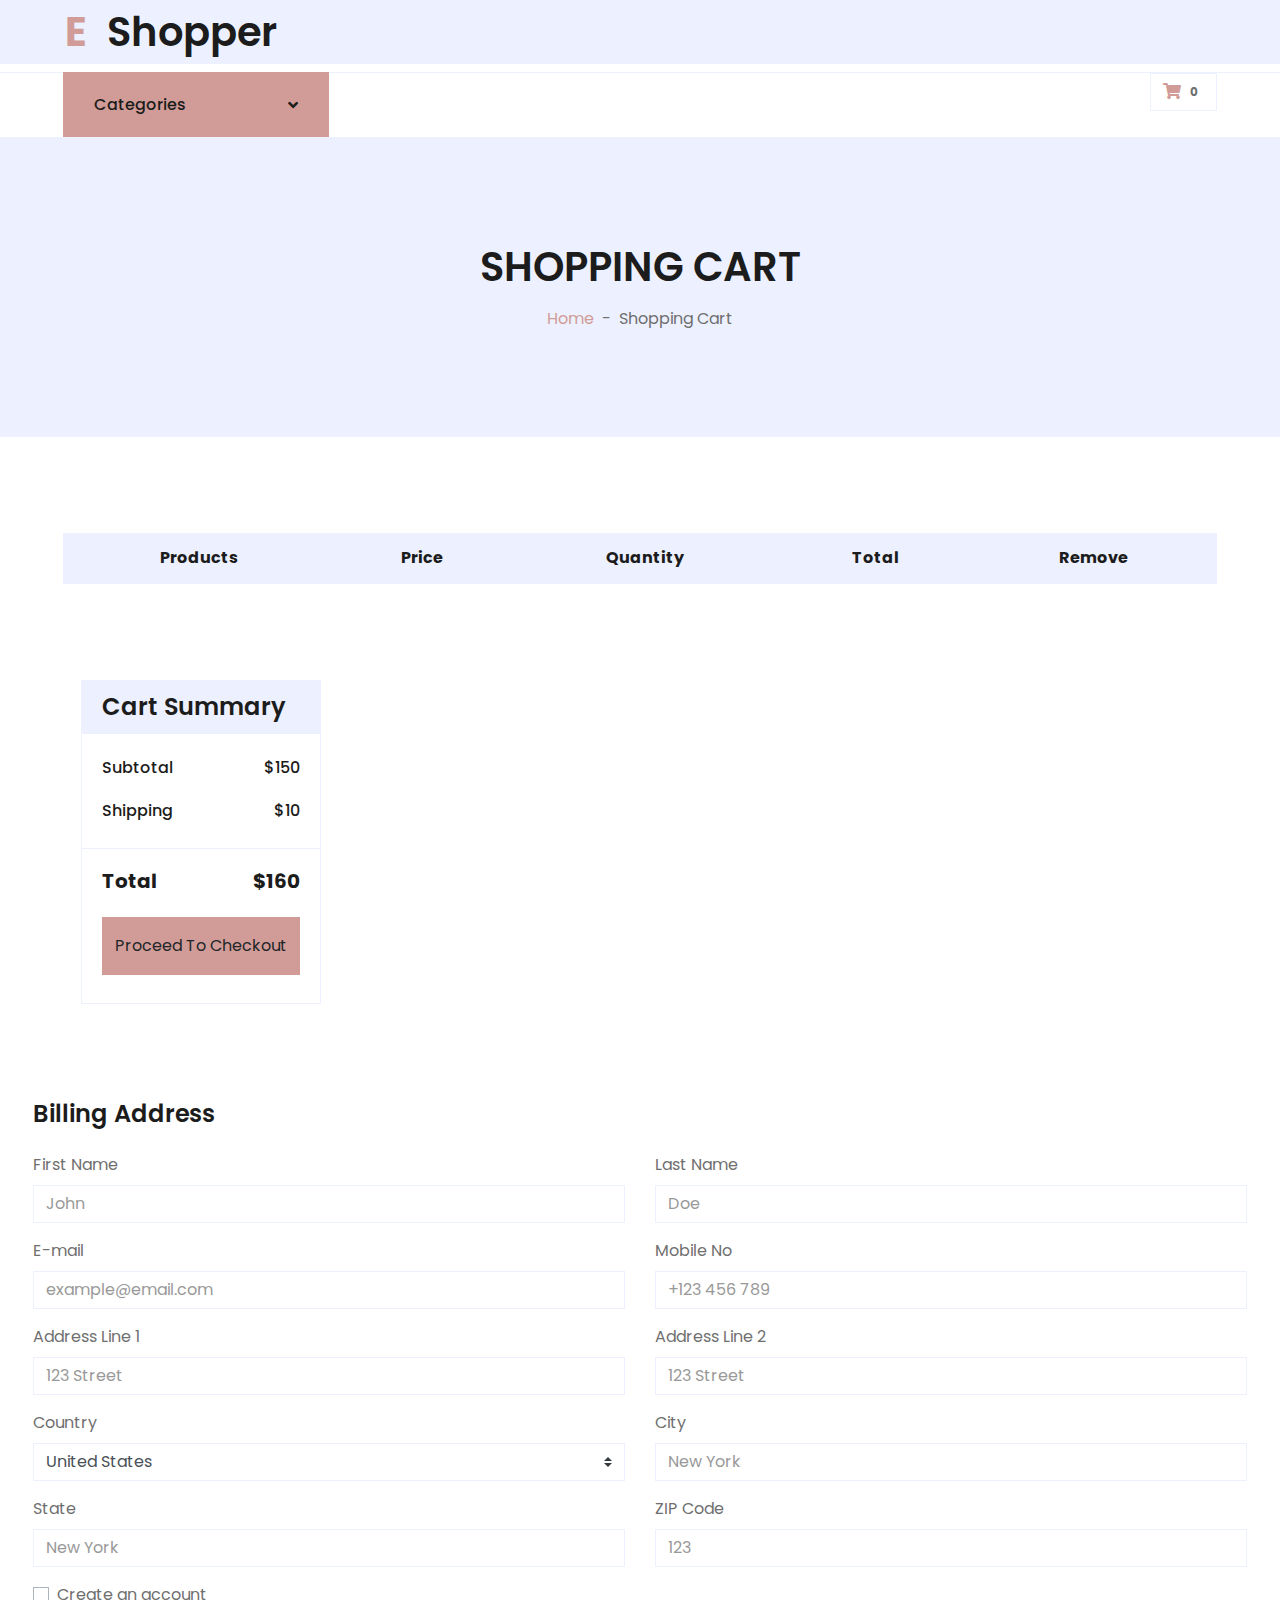
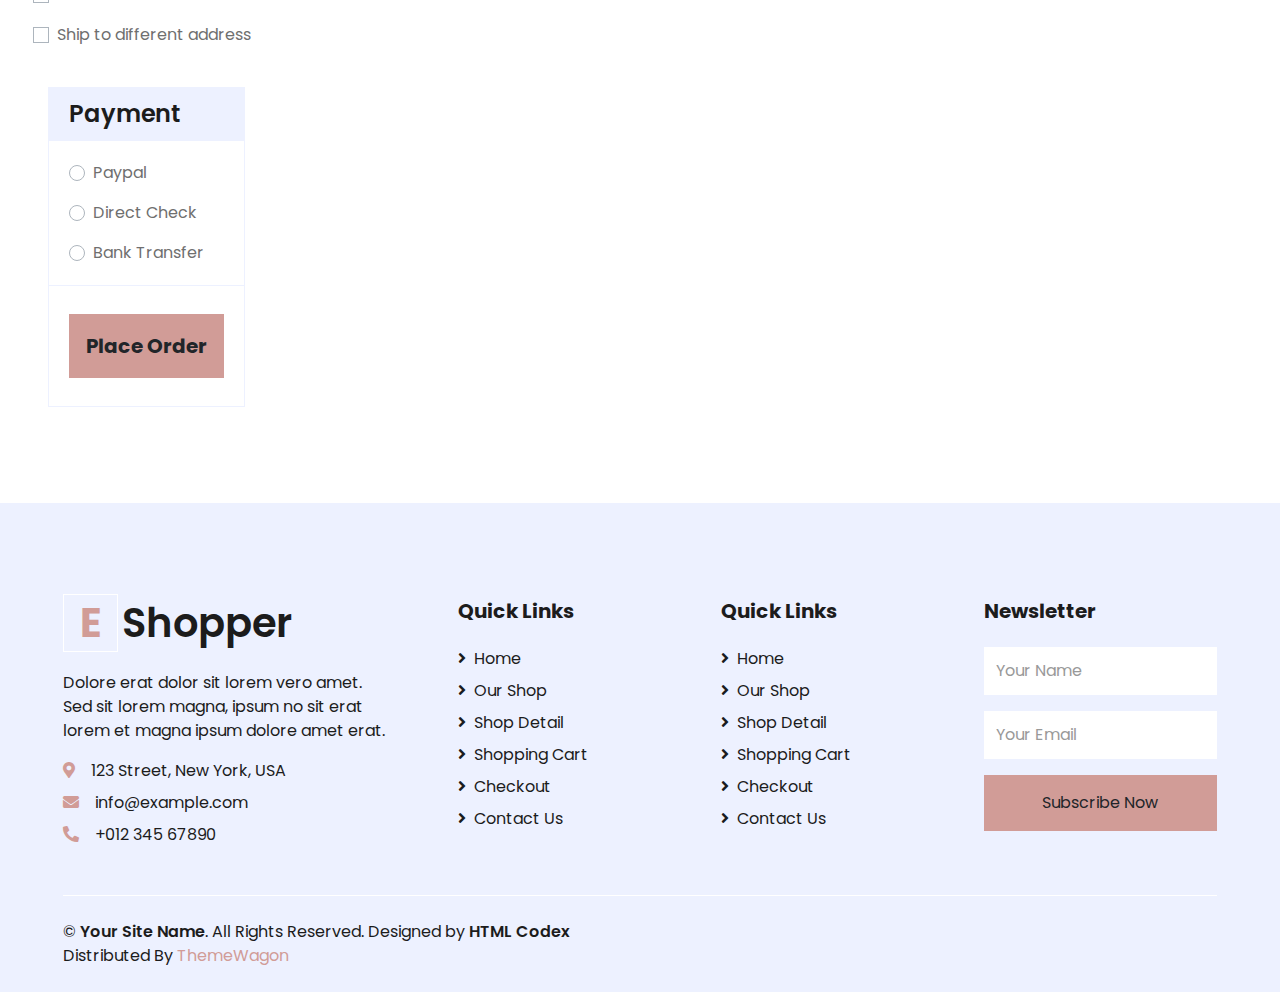
==== cart.html @ 95954e4c "add" ====
<!DOCTYPE html>
<html lang="en">

<head>
    <meta charset="utf-8">
    <title>EShopper - Bootstrap Shop Template</title>
    <meta content="width=device-width, initial-scale=1.0" name="viewport">
    <meta content="Free HTML Templates" name="keywords">
    <meta content="Free HTML Templates" name="description">

    <!-- Favicon -->
    <link href="assets/img/favicon.ico" rel="icon">

    <!-- Google Web Fonts -->
    <link rel="preconnect" href="https://fonts.gstatic.com">
    <link href="https://fonts.googleapis.com/css2?family=Poppins:wght@100;200;300;400;500;600;700;800;900&display=swap" rel="stylesheet"> 

    <!-- Font Awesome -->
    <link href="https://cdnjs.cloudflare.com/ajax/libs/font-awesome/5.10.0/css/all.min.css" rel="stylesheet">

    <!-- Libraries Stylesheet -->
    <link href="assets/lib/owlcarousel/assets/owl.carousel.min.css" rel="stylesheet">

    <!-- Customized Bootstrap Stylesheet -->
    <link href="assets/css/style.css" rel="stylesheet">
</head>

<body>
    <!-- Topbar Start -->
    <div class="container-fluid">
        <div class="row bg-secondary py-2">
            <div class="col-lg-4 d-none d-lg-block px-5">
                <a href="" class="text-decoration-none">
                    <h1 class="m-0 display-5 font-weight-semi-bold"><span class="text-primary font-weight-bold border px-3 mr-1">E</span>Shopper</h1>
                </a>
            </div>
            <div class="col-lg-7 pt-3 mx-5 text-right">
                <div class="social d-inline-flex align-items-center">
                   
                </div>
            </div>
        </div>
        <div class="row align-items-center py-1 px-xl-5">
            
            <!--<div class="col-lg-6 col-6 text-left">
                <form action="">
                    <div class="input-group">
                        <input type="text" class="form-control" placeholder="Search for products">
                        <div class="input-group-append">
                            <span class="input-group-text bg-transparent text-primary">
                                <i class="fa fa-search"></i>
                            </span>
                        </div>
                    </div>
                </form>
            </div>-->
            <div class="col-lg-3 col-6 text-right">
                <!--<a href="" class="btn border">
                    <i class="fas fa-heart text-primary"></i>
                    <span class="badge">0</span>
                </a>-->
                
            </div>
        </div>
    </div>
    <!-- Topbar End -->


    <!-- Navbar Start -->
    <div class="container-fluid">
        <div class="row border-top px-xl-5">
            <div class="col-lg-3 d-none d-lg-block">
                <a class="btn shadow-none d-flex align-items-center justify-content-between bg-primary text-white w-100" data-toggle="collapse" href="#navbar-vertical" style="height: 65px; margin-top: -1px; padding: 0 30px;">
                    <h6 class="m-0">Categories</h6>
                    <i class="fa fa-angle-down text-dark"></i>
                </a>
                <nav class="collapse position-absolute navbar navbar-vertical navbar-light align-items-start p-0 border border-top-0 border-bottom-0 bg-light" id="navbar-vertical" style="width: calc(100% - 30px); z-index: 1;">
                    <div  class="navCatMenu navbar-nav w-100 overflow-hidden" style="height: 335px">
                    </div>
                </nav>
            </div>
            <div class="col-lg-9">
                <nav class="navbar navbar-expand-lg bg-light navbar-light py-3 py-lg-0 px-0">
                    <a href="" class="text-decoration-none d-block d-lg-none">
                        <h1 class="m-0 display-5 font-weight-semi-bold"><span class="text-primary font-weight-bold border px-3 mr-1">E</span>Shopper</h1>
                    </a>
                    <button type="button" class="navbar-toggler" data-toggle="collapse" data-target="#navbarCollapse">
                        <span class="navbar-toggler-icon"></span>
                    </button>
                    <div class="collapse navbar-collapse justify-content-between" id="navbarCollapse">
                        <div class="menu navbar-nav mr-auto py-0">
                            
                        </div>
                        <a href="cart.html" class="btn border">
                            <i class="fas fa-shopping-cart text-primary"></i>
                            <span class="badge">0</span>
                        </a>
                    </div>
                </nav>
            </div>
        </div>
    </div>
    <!-- Navbar End -->


    <!-- Page Header Start -->
    <div class="container-fluid bg-secondary mb-5">
        <div class="d-flex flex-column align-items-center justify-content-center" style="min-height: 300px">
            <h1 class="font-weight-semi-bold text-uppercase mb-3">Shopping Cart</h1>
            <div class="d-inline-flex">
                <p class="m-0"><a href="">Home</a></p>
                <p class="m-0 px-2">-</p>
                <p class="m-0">Shopping Cart</p>
            </div>
        </div>
    </div>
    <!-- Page Header End -->


    <!-- Cart Start -->
    <div class="container-fluid pt-5">
        <div id="cartDiv" class="row px-xl-5">
            <div class="col-lg-12 table-responsive mb-5">
                <table class="table table-bordered text-center mb-0">
                    <thead class="bg-secondary text-dark">
                        <tr>
                            <th>Products</th>
                            <th>Price</th>
                            <th>Quantity</th>
                            <th>Total</th>
                            <th>Remove</th>
                        </tr>
                    </thead>
                    <tbody id="cartTable" class="align-middle">
                  
                    </tbody>
                </table>
            </div>
            <div class="row justify-content-md-center py-5 px-xl-5">
                <div class="card border-secondary mb-5">
                    <div class="card-header bg-secondary border-0">
                        <h4 class="font-weight-semi-bold m-0">Cart Summary</h4>
                    </div>
                    <div class="card-body">
                        <div class="d-flex justify-content-between mb-3 pt-1">
                            <h6 class="font-weight-medium">Subtotal</h6>
                            <h6 class="font-weight-medium">$150</h6>
                        </div>
                        <div class="d-flex justify-content-between">
                            <h6 class="font-weight-medium">Shipping</h6>
                            <h6 class="font-weight-medium">$10</h6>
                        </div>
                    </div>
                    <div class="card-footer border-secondary bg-transparent">
                        <div class="d-flex justify-content-between mt-2">
                            <h5 class="font-weight-bold">Total</h5>
                            <h5 class="font-weight-bold">$160</h5>
                        </div>
                        <button class="btn btn-block btn-primary my-3 py-3">Proceed To Checkout</button>
                    </div>
                </div>
            </div>
            <div class="row">
                <div class="mb-4">
                    <h4 class="font-weight-semi-bold mb-4">Billing Address</h4>
                    <div class="row">
                        <div class="col-md-6 form-group">
                            <label>First Name</label>
                            <input class="form-control" type="text" placeholder="John">
                        </div>
                        <div class="col-md-6 form-group">
                            <label>Last Name</label>
                            <input class="form-control" type="text" placeholder="Doe">
                        </div>
                        <div class="col-md-6 form-group">
                            <label>E-mail</label>
                            <input class="form-control" type="text" placeholder="example@email.com">
                        </div>
                        <div class="col-md-6 form-group">
                            <label>Mobile No</label>
                            <input class="form-control" type="text" placeholder="+123 456 789">
                        </div>
                        <div class="col-md-6 form-group">
                            <label>Address Line 1</label>
                            <input class="form-control" type="text" placeholder="123 Street">
                        </div>
                        <div class="col-md-6 form-group">
                            <label>Address Line 2</label>
                            <input class="form-control" type="text" placeholder="123 Street">
                        </div>
                        <div class="col-md-6 form-group">
                            <label>Country</label>
                            <select class="custom-select">
                                <option selected="">United States</option>
                                <option>Afghanistan</option>
                                <option>Albania</option>
                                <option>Algeria</option>
                            </select>
                        </div>
                        <div class="col-md-6 form-group">
                            <label>City</label>
                            <input class="form-control" type="text" placeholder="New York">
                        </div>
                        <div class="col-md-6 form-group">
                            <label>State</label>
                            <input class="form-control" type="text" placeholder="New York">
                        </div>
                        <div class="col-md-6 form-group">
                            <label>ZIP Code</label>
                            <input class="form-control" type="text" placeholder="123">
                        </div>
                        <div class="col-md-12 form-group">
                            <div class="custom-control custom-checkbox">
                                <input type="checkbox" class="custom-control-input" id="newaccount">
                                <label class="custom-control-label" for="newaccount">Create an account</label>
                            </div>
                        </div>
                        <div class="col-md-12 form-group">
                            <div class="custom-control custom-checkbox">
                                <input type="checkbox" class="custom-control-input" id="shipto">
                                <label class="custom-control-label" for="shipto" data-toggle="collapse" data-target="#shipping-address">Ship to different address</label>
                            </div>
                        </div>
                    </div>
                </div>
                <div class="collapse mb-4" id="shipping-address">
                    <h4 class="font-weight-semi-bold mb-4">Shipping Address</h4>
                    <div class="row">
                        <div class="col-md-6 form-group">
                            <label>First Name</label>
                            <input class="form-control" type="text" placeholder="John">
                        </div>
                        <div class="col-md-6 form-group">
                            <label>Last Name</label>
                            <input class="form-control" type="text" placeholder="Doe">
                        </div>
                        <div class="col-md-6 form-group">
                            <label>E-mail</label>
                            <input class="form-control" type="text" placeholder="example@email.com">
                        </div>
                        <div class="col-md-6 form-group">
                            <label>Mobile No</label>
                            <input class="form-control" type="text" placeholder="+123 456 789">
                        </div>
                        <div class="col-md-6 form-group">
                            <label>Address Line 1</label>
                            <input class="form-control" type="text" placeholder="123 Street">
                        </div>
                        <div class="col-md-6 form-group">
                            <label>Address Line 2</label>
                            <input class="form-control" type="text" placeholder="123 Street">
                        </div>
                        <div class="col-md-6 form-group">
                            <label>Country</label>
                            <select class="custom-select">
                                <option selected="">United States</option>
                                <option>Afghanistan</option>
                                <option>Albania</option>
                                <option>Algeria</option>
                            </select>
                        </div>
                        <div class="col-md-6 form-group">
                            <label>City</label>
                            <input class="form-control" type="text" placeholder="New York">
                        </div>
                        <div class="col-md-6 form-group">
                            <label>State</label>
                            <input class="form-control" type="text" placeholder="New York">
                        </div>
                        <div class="col-md-6 form-group">
                            <label>ZIP Code</label>
                            <input class="form-control" type="text" placeholder="123">
                        </div>
                    </div>
                </div>
            </div>
            <div class="card border-secondary mb-5">
                <div class="card-header bg-secondary border-0">
                    <h4 class="font-weight-semi-bold m-0">Payment</h4>
                </div>
                <div class="card-body">
                    <div class="form-group">
                        <div class="custom-control custom-radio">
                            <input type="radio" class="custom-control-input" name="payment" id="paypal">
                            <label class="custom-control-label" for="paypal">Paypal</label>
                        </div>
                    </div>
                    <div class="form-group">
                        <div class="custom-control custom-radio">
                            <input type="radio" class="custom-control-input" name="payment" id="directcheck">
                            <label class="custom-control-label" for="directcheck">Direct Check</label>
                        </div>
                    </div>
                    <div class="">
                        <div class="custom-control custom-radio">
                            <input type="radio" class="custom-control-input" name="payment" id="banktransfer">
                            <label class="custom-control-label" for="banktransfer">Bank Transfer</label>
                        </div>
                    </div>
                </div>
                <div class="card-footer border-secondary bg-transparent">
                    <button class="btn btn-lg btn-block btn-primary font-weight-bold my-3 py-3">Place Order</button>
                </div>
            </div>
        </div>
    </div>
    <!-- Cart End -->


    <!-- Footer Start -->
    <div class="container-fluid bg-secondary text-dark mt-5 pt-5">
        <div class="row px-xl-5 pt-5">
            <div class="col-lg-4 col-md-12 mb-5 pr-3 pr-xl-5">
                <a href="" class="text-decoration-none">
                    <h1 class="mb-4 display-5 font-weight-semi-bold"><span class="text-primary font-weight-bold border border-white px-3 mr-1">E</span>Shopper</h1>
                </a>
                <p>Dolore erat dolor sit lorem vero amet. Sed sit lorem magna, ipsum no sit erat lorem et magna ipsum dolore amet erat.</p>
                <p class="mb-2"><i class="fa fa-map-marker-alt text-primary mr-3"></i>123 Street, New York, USA</p>
                <p class="mb-2"><i class="fa fa-envelope text-primary mr-3"></i>info@example.com</p>
                <p class="mb-0"><i class="fa fa-phone-alt text-primary mr-3"></i>+012 345 67890</p>
            </div>
            <div class="col-lg-8 col-md-12">
                <div class="row">
                    <div class="col-md-4 mb-5">
                        <h5 class="font-weight-bold text-dark mb-4">Quick Links</h5>
                        <div class="d-flex flex-column justify-content-start">
                            <a class="text-dark mb-2" href="index.html"><i class="fa fa-angle-right mr-2"></i>Home</a>
                            <a class="text-dark mb-2" href="shop.html"><i class="fa fa-angle-right mr-2"></i>Our Shop</a>
                            <a class="text-dark mb-2" href="detail.html"><i class="fa fa-angle-right mr-2"></i>Shop Detail</a>
                            <a class="text-dark mb-2" href="cart.html"><i class="fa fa-angle-right mr-2"></i>Shopping Cart</a>
                            <a class="text-dark mb-2" href="checkout.html"><i class="fa fa-angle-right mr-2"></i>Checkout</a>
                            <a class="text-dark" href="contact.html"><i class="fa fa-angle-right mr-2"></i>Contact Us</a>
                        </div>
                    </div>
                    <div class="col-md-4 mb-5">
                        <h5 class="font-weight-bold text-dark mb-4">Quick Links</h5>
                        <div class="d-flex flex-column justify-content-start">
                            <a class="text-dark mb-2" href="index.html"><i class="fa fa-angle-right mr-2"></i>Home</a>
                            <a class="text-dark mb-2" href="shop.html"><i class="fa fa-angle-right mr-2"></i>Our Shop</a>
                            <a class="text-dark mb-2" href="detail.html"><i class="fa fa-angle-right mr-2"></i>Shop Detail</a>
                            <a class="text-dark mb-2" href="cart.html"><i class="fa fa-angle-right mr-2"></i>Shopping Cart</a>
                            <a class="text-dark mb-2" href="checkout.html"><i class="fa fa-angle-right mr-2"></i>Checkout</a>
                            <a class="text-dark" href="contact.html"><i class="fa fa-angle-right mr-2"></i>Contact Us</a>
                        </div>
                    </div>
                    <div class="col-md-4 mb-5">
                        <h5 class="font-weight-bold text-dark mb-4">Newsletter</h5>
                        <form action="">
                            <div class="form-group">
                                <input type="text" class="form-control border-0 py-4" placeholder="Your Name" required="required" />
                            </div>
                            <div class="form-group">
                                <input type="email" class="form-control border-0 py-4" placeholder="Your Email"
                                    required="required" />
                            </div>
                            <div>
                                <button class="btn btn-primary btn-block border-0 py-3" type="submit">Subscribe Now</button>
                            </div>
                        </form>
                    </div>
                </div>
            </div>
        </div>
        <div class="row border-top border-light mx-xl-5 py-4">
            <div class="col-md-6 px-xl-0">
                <p class="mb-md-0 text-center text-md-left text-dark">
                    &copy; <a class="text-dark font-weight-semi-bold" href="#">Your Site Name</a>. All Rights Reserved. Designed
                    by
                    <a class="text-dark font-weight-semi-bold" href="https://htmlcodex.com">HTML Codex</a><br>
                    Distributed By <a href="https://themewagon.com" target="_blank">ThemeWagon</a>
                </p>
            </div>
            <div class="col-md-6 px-xl-0 text-center text-md-right">
                <img class="img-fluid" src="" alt="">
            </div>
        </div>
    </div>
    <!-- Footer End -->


    <!-- Back to Top -->
    <a href="#" class="btn btn-primary back-to-top"><i class="fa fa-angle-double-up"></i></a>


    <!-- JavaScript Libraries -->
    <script src="https://code.jquery.com/jquery-3.4.1.min.js"></script>
    <script src="https://stackpath.bootstrapcdn.com/bootstrap/4.4.1/js/bootstrap.bundle.min.js"></script>
    <script src="assets/lib/easing/easing.min.js"></script>
    <script src="assets/lib/owlcarousel/owl.carousel.min.js"></script>

    <!-- Contact Javascript File -->
    <script src="assets/mail/jqBootstrapValidation.min.js"></script>
    <script src="assets/mail/contact.js"></script>

    <!-- Template Javascript -->
    <script src="assets/js/main.js"></script>
    <script src="assets/js/myjs.js"></script>
</body>

</html>
---- assets/css/style.css ----
/******* Bootstrap Theming ********/
/*!
 * Bootstrap v4.5.3 (https://getbootstrap.com/)
 * Copyright 2011-2020 The Bootstrap Authors
 * Copyright 2011-2020 Twitter, Inc.
 * Licensed under MIT (https://github.com/twbs/bootstrap/blob/main/LICENSE)
 */

:root {
  --blue: #007bff;
  --indigo: #6610f2;
  --purple: #6f42c1;
  --pink: #e83e8c;
  --red: #dc3545;
  --orange: #fd7e14;
  --yellow: #ffc107;
  --green: #28a745;
  --teal: #20c997;
  --cyan: #17a2b8;
  --white: #fff;
  --gray: #6c757d;
  --gray-dark: #343a40;
  --primary: #D19C97;
  --secondary: #EDF1FF;
  --success: #28a745;
  --info: #17a2b8;
  --warning: #ffc107;
  --danger: #dc3545;
  --light: #FFFFFF;
  --dark: #1C1C1C;
  --breakpoint-xs: 0;
  --breakpoint-sm: 576px;
  --breakpoint-md: 768px;
  --breakpoint-lg: 992px;
  --breakpoint-xl: 1200px;
  --font-family-sans-serif: "Poppins", sans-serif;
  --font-family-monospace: SFMono-Regular, Menlo, Monaco, Consolas, "Liberation Mono", "Courier New", monospace;
}

*,
*::before,
*::after {
  box-sizing: border-box;
}

html {
  font-family: sans-serif;
  line-height: 1.15;
  -webkit-text-size-adjust: 100%;
  -webkit-tap-highlight-color: rgba(0, 0, 0, 0);
}

article, aside, figcaption, figure, footer, header, hgroup, main, nav, section {
  display: block;
}

body {
  margin: 0;
  font-family: "Poppins", sans-serif;
  font-size: 1rem;
  font-weight: 400;
  line-height: 1.5;
  color: #6F6F6F;
  text-align: left;
  background-color: #fff;
}

[tabindex="-1"]:focus:not(:focus-visible) {
  outline: 0 !important;
}

hr {
  box-sizing: content-box;
  height: 0;
  overflow: visible;
}

h1, h2, h3, h4, h5, h6 {
  margin-top: 0;
  margin-bottom: 0.5rem;
}

p {
  margin-top: 0;
  margin-bottom: 1rem;
}

abbr[title],
abbr[data-original-title] {
  text-decoration: underline;
  text-decoration: underline dotted;
  cursor: help;
  border-bottom: 0;
  text-decoration-skip-ink: none;
}

address {
  margin-bottom: 1rem;
  font-style: normal;
  line-height: inherit;
}

ol,
ul,
dl {
  margin-top: 0;
  margin-bottom: 1rem;
}

ol ol,
ul ul,
ol ul,
ul ol {
  margin-bottom: 0;
}

dt {
  font-weight: 700;
}

dd {
  margin-bottom: .5rem;
  margin-left: 0;
}

blockquote {
  margin: 0 0 1rem;
}

b,
strong {
  font-weight: bolder;
}

small {
  font-size: 80%;
}

sub,
sup {
  position: relative;
  font-size: 75%;
  line-height: 0;
  vertical-align: baseline;
}

sub {
  bottom: -.25em;
}

sup {
  top: -.5em;
}

a {
  color: #D19C97;
  text-decoration: none;
  background-color: transparent;
}

a:hover {
  color: #ba6a62;
  text-decoration: underline;
}

a:not([href]):not([class]) {
  color: inherit;
  text-decoration: none;
}

a:not([href]):not([class]):hover {
  color: inherit;
  text-decoration: none;
}

pre,
code,
kbd,
samp {
  font-family: SFMono-Regular, Menlo, Monaco, Consolas, "Liberation Mono", "Courier New", monospace;
  font-size: 1em;
}

pre {
  margin-top: 0;
  margin-bottom: 1rem;
  overflow: auto;
  -ms-overflow-style: scrollbar;
}

figure {
  margin: 0 0 1rem;
}

img {
  vertical-align: middle;
  border-style: none;
}

svg {
  overflow: hidden;
  vertical-align: middle;
}

table {
  border-collapse: collapse;
}

caption {
  padding-top: 0.75rem;
  padding-bottom: 0.75rem;
  color: #6c757d;
  text-align: left;
  caption-side: bottom;
}

th {
  text-align: inherit;
  text-align: -webkit-match-parent;
}

label {
  display: inline-block;
  margin-bottom: 0.5rem;
}

button {
  border-radius: 0;
}

button:focus {
  outline: 1px dotted;
  outline: 5px auto -webkit-focus-ring-color;
}

input,
button,
select,
optgroup,
textarea {
  margin: 0;
  font-family: inherit;
  font-size: inherit;
  line-height: inherit;
}

button,
input {
  overflow: visible;
}

button,
select {
  text-transform: none;
}

[role="button"] {
  cursor: pointer;
}

select {
  word-wrap: normal;
}

button,
[type="button"],
[type="reset"],
[type="submit"] {
  -webkit-appearance: button;
}

button:not(:disabled),
[type="button"]:not(:disabled),
[type="reset"]:not(:disabled),
[type="submit"]:not(:disabled) {
  cursor: pointer;
}

button::-moz-focus-inner,
[type="button"]::-moz-focus-inner,
[type="reset"]::-moz-focus-inner,
[type="submit"]::-moz-focus-inner {
  padding: 0;
  border-style: none;
}

input[type="radio"],
input[type="checkbox"] {
  box-sizing: border-box;
  padding: 0;
}

textarea {
  overflow: auto;
  resize: vertical;
}

fieldset {
  min-width: 0;
  padding: 0;
  margin: 0;
  border: 0;
}

legend {
  display: block;
  width: 100%;
  max-width: 100%;
  padding: 0;
  margin-bottom: .5rem;
  font-size: 1.5rem;
  line-height: inherit;
  color: inherit;
  white-space: normal;
}

@media (max-width: 1200px) {
  legend {
    font-size: calc(1.275rem + 0.3vw) ;
  }
}

progress {
  vertical-align: baseline;
}

[type="number"]::-webkit-inner-spin-button,
[type="number"]::-webkit-outer-spin-button {
  height: auto;
}

[type="search"] {
  outline-offset: -2px;
  -webkit-appearance: none;
}

[type="search"]::-webkit-search-decoration {
  -webkit-appearance: none;
}

::-webkit-file-upload-button {
  font: inherit;
  -webkit-appearance: button;
}

output {
  display: inline-block;
}

summary {
  display: list-item;
  cursor: pointer;
}

template {
  display: none;
}

[hidden] {
  display: none !important;
}

h1, h2, h3, h4, h5, h6,
.h1, .h2, .h3, .h4, .h5, .h6 {
  margin-bottom: 0.5rem;
  font-weight: 500;
  line-height: 1.2;
  color: #1C1C1C;
}

h1, .h1 {
  font-size: 2.5rem;
}

@media (max-width: 1200px) {
  h1, .h1 {
    font-size: calc(1.375rem + 1.5vw) ;
  }
}

h2, .h2 {
  font-size: 2rem;
}

@media (max-width: 1200px) {
  h2, .h2 {
    font-size: calc(1.325rem + 0.9vw) ;
  }
}

h3, .h3 {
  font-size: 1.75rem;
}

@media (max-width: 1200px) {
  h3, .h3 {
    font-size: calc(1.3rem + 0.6vw) ;
  }
}

h4, .h4 {
  font-size: 1.5rem;
}

@media (max-width: 1200px) {
  h4, .h4 {
    font-size: calc(1.275rem + 0.3vw) ;
  }
}

h5, .h5 {
  font-size: 1.25rem;
}

h6, .h6 {
  font-size: 1rem;
}

.lead {
  font-size: 1.25rem;
  font-weight: 300;
}

.display-1 {
  font-size: 6rem;
  font-weight: 300;
  line-height: 1.2;
}

@media (max-width: 1200px) {
  .display-1 {
    font-size: calc(1.725rem + 5.7vw) ;
  }
}

.display-2 {
  font-size: 5.5rem;
  font-weight: 300;
  line-height: 1.2;
}

@media (max-width: 1200px) {
  .display-2 {
    font-size: calc(1.675rem + 5.1vw) ;
  }
}

.display-3 {
  font-size: 4.5rem;
  font-weight: 300;
  line-height: 1.2;
}

@media (max-width: 1200px) {
  .display-3 {
    font-size: calc(1.575rem + 3.9vw) ;
  }
}

.display-4 {
  font-size: 3.5rem;
  font-weight: 300;
  line-height: 1.2;
}

@media (max-width: 1200px) {
  .display-4 {
    font-size: calc(1.475rem + 2.7vw) ;
  }
}

hr {
  margin-top: 1rem;
  margin-bottom: 1rem;
  border: 0;
  border-top: 1px solid rgba(0, 0, 0, 0.1);
}

small,
.small {
  font-size: 80%;
  font-weight: 400;
}

mark,
.mark {
  padding: 0.2em;
  background-color: #fcf8e3;
}

.list-unstyled {
  padding-left: 0;
  list-style: none;
}

.list-inline {
  padding-left: 0;
  list-style: none;
}

.list-inline-item {
  display: inline-block;
}

.list-inline-item:not(:last-child) {
  margin-right: 0.5rem;
}

.initialism {
  font-size: 90%;
  text-transform: uppercase;
}

.blockquote {
  margin-bottom: 1rem;
  font-size: 1.25rem;
}

.blockquote-footer {
  display: block;
  font-size: 80%;
  color: #6c757d;
}

.blockquote-footer::before {
  content: "\2014\00A0";
}

.img-fluid {
  max-width: 100%;
  height: auto;
}

.img-thumbnail {
  padding: 0.25rem;
  background-color: #fff;
  border: 1px solid #dee2e6;
  max-width: 100%;
  height: auto;
}

.figure {
  display: inline-block;
}

.figure-img {
  margin-bottom: 0.5rem;
  line-height: 1;
}

.figure-caption {
  font-size: 90%;
  color: #6c757d;
}

code {
  font-size: 87.5%;
  color: #e83e8c;
  word-wrap: break-word;
}

a > code {
  color: inherit;
}

kbd {
  padding: 0.2rem 0.4rem;
  font-size: 87.5%;
  color: #fff;
  background-color: #212529;
}

kbd kbd {
  padding: 0;
  font-size: 100%;
  font-weight: 700;
}

pre {
  display: block;
  font-size: 87.5%;
  color: #212529;
}

pre code {
  font-size: inherit;
  color: inherit;
  word-break: normal;
}

.pre-scrollable {
  max-height: 340px;
  overflow-y: scroll;
}

.container,
.container-fluid,
.container-sm,
.container-md,
.container-lg,
.container-xl {
  width: 100%;
  padding-right: 15px;
  padding-left: 15px;
  margin-right: auto;
  margin-left: auto;
}

@media (min-width: 576px) {
  .container, .container-sm {
    max-width: 540px;
  }
}

@media (min-width: 768px) {
  .container, .container-sm, .container-md {
    max-width: 720px;
  }
}

@media (min-width: 992px) {
  .container, .container-sm, .container-md, .container-lg {
    max-width: 960px;
  }
}

@media (min-width: 1200px) {
  .container, .container-sm, .container-md, .container-lg, .container-xl {
    max-width: 1140px;
  }
}

.row {
  display: flex;
  flex-wrap: wrap;
  margin-right: -15px;
  margin-left: -15px;
}

.no-gutters {
  margin-right: 0;
  margin-left: 0;
}

.no-gutters > .col,
.no-gutters > [class*="col-"] {
  padding-right: 0;
  padding-left: 0;
}

.col-1, .col-2, .col-3, .col-4, .col-5, .col-6, .col-7, .col-8, .col-9, .col-10, .col-11, .col-12, .col,
.col-auto, .col-sm-1, .col-sm-2, .col-sm-3, .col-sm-4, .col-sm-5, .col-sm-6, .col-sm-7, .col-sm-8, .col-sm-9, .col-sm-10, .col-sm-11, .col-sm-12, .col-sm,
.col-sm-auto, .col-md-1, .col-md-2, .col-md-3, .col-md-4, .col-md-5, .col-md-6, .col-md-7, .col-md-8, .col-md-9, .col-md-10, .col-md-11, .col-md-12, .col-md,
.col-md-auto, .col-lg-1, .col-lg-2, .col-lg-3, .col-lg-4, .col-lg-5, .col-lg-6, .col-lg-7, .col-lg-8, .col-lg-9, .col-lg-10, .col-lg-11, .col-lg-12, .col-lg,
.col-lg-auto, .col-xl-1, .col-xl-2, .col-xl-3, .col-xl-4, .col-xl-5, .col-xl-6, .col-xl-7, .col-xl-8, .col-xl-9, .col-xl-10, .col-xl-11, .col-xl-12, .col-xl,
.col-xl-auto {
  position: relative;
  width: 100%;
  padding-right: 15px;
  padding-left: 15px;
}

.col {
  flex-basis: 0;
  flex-grow: 1;
  max-width: 100%;
}

.row-cols-1 > * {
  flex: 0 0 100%;
  max-width: 100%;
}

.row-cols-2 > * {
  flex: 0 0 50%;
  max-width: 50%;
}

.row-cols-3 > * {
  flex: 0 0 33.33333%;
  max-width: 33.33333%;
}

.row-cols-4 > * {
  flex: 0 0 25%;
  max-width: 25%;
}

.row-cols-5 > * {
  flex: 0 0 20%;
  max-width: 20%;
}

.row-cols-6 > * {
  flex: 0 0 16.66667%;
  max-width: 16.66667%;
}

.col-auto {
  flex: 0 0 auto;
  width: auto;
  max-width: 100%;
}

.col-1 {
  flex: 0 0 8.33333%;
  max-width: 8.33333%;
}

.col-2 {
  flex: 0 0 16.66667%;
  max-width: 16.66667%;
}

.col-3 {
  flex: 0 0 25%;
  max-width: 25%;
}

.col-4 {
  flex: 0 0 33.33333%;
  max-width: 33.33333%;
}

.col-5 {
  flex: 0 0 41.66667%;
  max-width: 41.66667%;
}

.col-6 {
  flex: 0 0 50%;
  max-width: 50%;
}

.col-7 {
  flex: 0 0 58.33333%;
  max-width: 58.33333%;
}

.col-8 {
  flex: 0 0 66.66667%;
  max-width: 66.66667%;
}

.col-9 {
  flex: 0 0 75%;
  max-width: 75%;
}

.col-10 {
  flex: 0 0 83.33333%;
  max-width: 83.33333%;
}

.col-11 {
  flex: 0 0 91.66667%;
  max-width: 91.66667%;
}

.col-12 {
  flex: 0 0 100%;
  max-width: 100%;
}

.order-first {
  order: -1;
}

.order-last {
  order: 13;
}

.order-0 {
  order: 0;
}

.order-1 {
  order: 1;
}

.order-2 {
  order: 2;
}

.order-3 {
  order: 3;
}

.order-4 {
  order: 4;
}

.order-5 {
  order: 5;
}

.order-6 {
  order: 6;
}

.order-7 {
  order: 7;
}

.order-8 {
  order: 8;
}

.order-9 {
  order: 9;
}

.order-10 {
  order: 10;
}

.order-11 {
  order: 11;
}

.order-12 {
  order: 12;
}

.offset-1 {
  margin-left: 8.33333%;
}

.offset-2 {
  margin-left: 16.66667%;
}

.offset-3 {
  margin-left: 25%;
}

.offset-4 {
  margin-left: 33.33333%;
}

.offset-5 {
  margin-left: 41.66667%;
}

.offset-6 {
  margin-left: 50%;
}

.offset-7 {
  margin-left: 58.33333%;
}

.offset-8 {
  margin-left: 66.66667%;
}

.offset-9 {
  margin-left: 75%;
}

.offset-10 {
  margin-left: 83.33333%;
}

.offset-11 {
  margin-left: 91.66667%;
}

@media (min-width: 576px) {
  .col-sm {
    flex-basis: 0;
    flex-grow: 1;
    max-width: 100%;
  }
  .row-cols-sm-1 > * {
    flex: 0 0 100%;
    max-width: 100%;
  }
  .row-cols-sm-2 > * {
    flex: 0 0 50%;
    max-width: 50%;
  }
  .row-cols-sm-3 > * {
    flex: 0 0 33.33333%;
    max-width: 33.33333%;
  }
  .row-cols-sm-4 > * {
    flex: 0 0 25%;
    max-width: 25%;
  }
  .row-cols-sm-5 > * {
    flex: 0 0 20%;
    max-width: 20%;
  }
  .row-cols-sm-6 > * {
    flex: 0 0 16.66667%;
    max-width: 16.66667%;
  }
  .col-sm-auto {
    flex: 0 0 auto;
    width: auto;
    max-width: 100%;
  }
  .col-sm-1 {
    flex: 0 0 8.33333%;
    max-width: 8.33333%;
  }
  .col-sm-2 {
    flex: 0 0 16.66667%;
    max-width: 16.66667%;
  }
  .col-sm-3 {
    flex: 0 0 25%;
    max-width: 25%;
  }
  .col-sm-4 {
    flex: 0 0 33.33333%;
    max-width: 33.33333%;
  }
  .col-sm-5 {
    flex: 0 0 41.66667%;
    max-width: 41.66667%;
  }
  .col-sm-6 {
    flex: 0 0 50%;
    max-width: 50%;
  }
  .col-sm-7 {
    flex: 0 0 58.33333%;
    max-width: 58.33333%;
  }
  .col-sm-8 {
    flex: 0 0 66.66667%;
    max-width: 66.66667%;
  }
  .col-sm-9 {
    flex: 0 0 75%;
    max-width: 75%;
  }
  .col-sm-10 {
    flex: 0 0 83.33333%;
    max-width: 83.33333%;
  }
  .col-sm-11 {
    flex: 0 0 91.66667%;
    max-width: 91.66667%;
  }
  .col-sm-12 {
    flex: 0 0 100%;
    max-width: 100%;
  }
  .order-sm-first {
    order: -1;
  }
  .order-sm-last {
    order: 13;
  }
  .order-sm-0 {
    order: 0;
  }
  .order-sm-1 {
    order: 1;
  }
  .order-sm-2 {
    order: 2;
  }
  .order-sm-3 {
    order: 3;
  }
  .order-sm-4 {
    order: 4;
  }
  .order-sm-5 {
    order: 5;
  }
  .order-sm-6 {
    order: 6;
  }
  .order-sm-7 {
    order: 7;
  }
  .order-sm-8 {
    order: 8;
  }
  .order-sm-9 {
    order: 9;
  }
  .order-sm-10 {
    order: 10;
  }
  .order-sm-11 {
    order: 11;
  }
  .order-sm-12 {
    order: 12;
  }
  .offset-sm-0 {
    margin-left: 0;
  }
  .offset-sm-1 {
    margin-left: 8.33333%;
  }
  .offset-sm-2 {
    margin-left: 16.66667%;
  }
  .offset-sm-3 {
    margin-left: 25%;
  }
  .offset-sm-4 {
    margin-left: 33.33333%;
  }
  .offset-sm-5 {
    margin-left: 41.66667%;
  }
  .offset-sm-6 {
    margin-left: 50%;
  }
  .offset-sm-7 {
    margin-left: 58.33333%;
  }
  .offset-sm-8 {
    margin-left: 66.66667%;
  }
  .offset-sm-9 {
    margin-left: 75%;
  }
  .offset-sm-10 {
    margin-left: 83.33333%;
  }
  .offset-sm-11 {
    margin-left: 91.66667%;
  }
}

@media (min-width: 768px) {
  .col-md {
    flex-basis: 0;
    flex-grow: 1;
    max-width: 100%;
  }
  .row-cols-md-1 > * {
    flex: 0 0 100%;
    max-width: 100%;
  }
  .row-cols-md-2 > * {
    flex: 0 0 50%;
    max-width: 50%;
  }
  .row-cols-md-3 > * {
    flex: 0 0 33.33333%;
    max-width: 33.33333%;
  }
  .row-cols-md-4 > * {
    flex: 0 0 25%;
    max-width: 25%;
  }
  .row-cols-md-5 > * {
    flex: 0 0 20%;
    max-width: 20%;
  }
  .row-cols-md-6 > * {
    flex: 0 0 16.66667%;
    max-width: 16.66667%;
  }
  .col-md-auto {
    flex: 0 0 auto;
    width: auto;
    max-width: 100%;
  }
  .col-md-1 {
    flex: 0 0 8.33333%;
    max-width: 8.33333%;
  }
  .col-md-2 {
    flex: 0 0 16.66667%;
    max-width: 16.66667%;
  }
  .col-md-3 {
    flex: 0 0 25%;
    max-width: 25%;
  }
  .col-md-4 {
    flex: 0 0 33.33333%;
    max-width: 33.33333%;
  }
  .col-md-5 {
    flex: 0 0 41.66667%;
    max-width: 41.66667%;
  }
  .col-md-6 {
    flex: 0 0 50%;
    max-width: 50%;
  }
  .col-md-7 {
    flex: 0 0 58.33333%;
    max-width: 58.33333%;
  }
  .col-md-8 {
    flex: 0 0 66.66667%;
    max-width: 66.66667%;
  }
  .col-md-9 {
    flex: 0 0 75%;
    max-width: 75%;
  }
  .col-md-10 {
    flex: 0 0 83.33333%;
    max-width: 83.33333%;
  }
  .col-md-11 {
    flex: 0 0 91.66667%;
    max-width: 91.66667%;
  }
  .col-md-12 {
    flex: 0 0 100%;
    max-width: 100%;
  }
  .order-md-first {
    order: -1;
  }
  .order-md-last {
    order: 13;
  }
  .order-md-0 {
    order: 0;
  }
  .order-md-1 {
    order: 1;
  }
  .order-md-2 {
    order: 2;
  }
  .order-md-3 {
    order: 3;
  }
  .order-md-4 {
    order: 4;
  }
  .order-md-5 {
    order: 5;
  }
  .order-md-6 {
    order: 6;
  }
  .order-md-7 {
    order: 7;
  }
  .order-md-8 {
    order: 8;
  }
  .order-md-9 {
    order: 9;
  }
  .order-md-10 {
    order: 10;
  }
  .order-md-11 {
    order: 11;
  }
  .order-md-12 {
    order: 12;
  }
  .offset-md-0 {
    margin-left: 0;
  }
  .offset-md-1 {
    margin-left: 8.33333%;
  }
  .offset-md-2 {
    margin-left: 16.66667%;
  }
  .offset-md-3 {
    margin-left: 25%;
  }
  .offset-md-4 {
    margin-left: 33.33333%;
  }
  .offset-md-5 {
    margin-left: 41.66667%;
  }
  .offset-md-6 {
    margin-left: 50%;
  }
  .offset-md-7 {
    margin-left: 58.33333%;
  }
  .offset-md-8 {
    margin-left: 66.66667%;
  }
  .offset-md-9 {
    margin-left: 75%;
  }
  .offset-md-10 {
    margin-left: 83.33333%;
  }
  .offset-md-11 {
    margin-left: 91.66667%;
  }
}

@media (min-width: 992px) {
  .col-lg {
    flex-basis: 0;
    flex-grow: 1;
    max-width: 100%;
  }
  .row-cols-lg-1 > * {
    flex: 0 0 100%;
    max-width: 100%;
  }
  .row-cols-lg-2 > * {
    flex: 0 0 50%;
    max-width: 50%;
  }
  .row-cols-lg-3 > * {
    flex: 0 0 33.33333%;
    max-width: 33.33333%;
  }
  .row-cols-lg-4 > * {
    flex: 0 0 25%;
    max-width: 25%;
  }
  .row-cols-lg-5 > * {
    flex: 0 0 20%;
    max-width: 20%;
  }
  .row-cols-lg-6 > * {
    flex: 0 0 16.66667%;
    max-width: 16.66667%;
  }
  .col-lg-auto {
    flex: 0 0 auto;
    width: auto;
    max-width: 100%;
  }
  .col-lg-1 {
    flex: 0 0 8.33333%;
    max-width: 8.33333%;
  }
  .col-lg-2 {
    flex: 0 0 16.66667%;
    max-width: 16.66667%;
  }
  .col-lg-3 {
    flex: 0 0 25%;
    max-width: 25%;
  }
  .col-lg-4 {
    flex: 0 0 33.33333%;
    max-width: 33.33333%;
  }
  .col-lg-5 {
    flex: 0 0 41.66667%;
    max-width: 41.66667%;
  }
  .col-lg-6 {
    flex: 0 0 50%;
    max-width: 50%;
  }
  .col-lg-7 {
    flex: 0 0 58.33333%;
    max-width: 58.33333%;
  }
  .col-lg-8 {
    flex: 0 0 66.66667%;
    max-width: 66.66667%;
  }
  .col-lg-9 {
    flex: 0 0 75%;
    max-width: 75%;
  }
  .col-lg-10 {
    flex: 0 0 83.33333%;
    max-width: 83.33333%;
  }
  .col-lg-11 {
    flex: 0 0 91.66667%;
    max-width: 91.66667%;
  }
  .col-lg-12 {
    flex: 0 0 100%;
    max-width: 100%;
  }
  .order-lg-first {
    order: -1;
  }
  .order-lg-last {
    order: 13;
  }
  .order-lg-0 {
    order: 0;
  }
  .order-lg-1 {
    order: 1;
  }
  .order-lg-2 {
    order: 2;
  }
  .order-lg-3 {
    order: 3;
  }
  .order-lg-4 {
    order: 4;
  }
  .order-lg-5 {
    order: 5;
  }
  .order-lg-6 {
    order: 6;
  }
  .order-lg-7 {
    order: 7;
  }
  .order-lg-8 {
    order: 8;
  }
  .order-lg-9 {
    order: 9;
  }
  .order-lg-10 {
    order: 10;
  }
  .order-lg-11 {
    order: 11;
  }
  .order-lg-12 {
    order: 12;
  }
  .offset-lg-0 {
    margin-left: 0;
  }
  .offset-lg-1 {
    margin-left: 8.33333%;
  }
  .offset-lg-2 {
    margin-left: 16.66667%;
  }
  .offset-lg-3 {
    margin-left: 25%;
  }
  .offset-lg-4 {
    margin-left: 33.33333%;
  }
  .offset-lg-5 {
    margin-left: 41.66667%;
  }
  .offset-lg-6 {
    margin-left: 50%;
  }
  .offset-lg-7 {
    margin-left: 58.33333%;
  }
  .offset-lg-8 {
    margin-left: 66.66667%;
  }
  .offset-lg-9 {
    margin-left: 75%;
  }
  .offset-lg-10 {
    margin-left: 83.33333%;
  }
  .offset-lg-11 {
    margin-left: 91.66667%;
  }
}

@media (min-width: 1200px) {
  .col-xl {
    flex-basis: 0;
    flex-grow: 1;
    max-width: 100%;
  }
  .row-cols-xl-1 > * {
    flex: 0 0 100%;
    max-width: 100%;
  }
  .row-cols-xl-2 > * {
    flex: 0 0 50%;
    max-width: 50%;
  }
  .row-cols-xl-3 > * {
    flex: 0 0 33.33333%;
    max-width: 33.33333%;
  }
  .row-cols-xl-4 > * {
    flex: 0 0 25%;
    max-width: 25%;
  }
  .row-cols-xl-5 > * {
    flex: 0 0 20%;
    max-width: 20%;
  }
  .row-cols-xl-6 > * {
    flex: 0 0 16.66667%;
    max-width: 16.66667%;
  }
  .col-xl-auto {
    flex: 0 0 auto;
    width: auto;
    max-width: 100%;
  }
  .col-xl-1 {
    flex: 0 0 8.33333%;
    max-width: 8.33333%;
  }
  .col-xl-2 {
    flex: 0 0 16.66667%;
    max-width: 16.66667%;
  }
  .col-xl-3 {
    flex: 0 0 25%;
    max-width: 25%;
  }
  .col-xl-4 {
    flex: 0 0 33.33333%;
    max-width: 33.33333%;
  }
  .col-xl-5 {
    flex: 0 0 41.66667%;
    max-width: 41.66667%;
  }
  .col-xl-6 {
    flex: 0 0 50%;
    max-width: 50%;
  }
  .col-xl-7 {
    flex: 0 0 58.33333%;
    max-width: 58.33333%;
  }
  .col-xl-8 {
    flex: 0 0 66.66667%;
    max-width: 66.66667%;
  }
  .col-xl-9 {
    flex: 0 0 75%;
    max-width: 75%;
  }
  .col-xl-10 {
    flex: 0 0 83.33333%;
    max-width: 83.33333%;
  }
  .col-xl-11 {
    flex: 0 0 91.66667%;
    max-width: 91.66667%;
  }
  .col-xl-12 {
    flex: 0 0 100%;
    max-width: 100%;
  }
  .order-xl-first {
    order: -1;
  }
  .order-xl-last {
    order: 13;
  }
  .order-xl-0 {
    order: 0;
  }
  .order-xl-1 {
    order: 1;
  }
  .order-xl-2 {
    order: 2;
  }
  .order-xl-3 {
    order: 3;
  }
  .order-xl-4 {
    order: 4;
  }
  .order-xl-5 {
    order: 5;
  }
  .order-xl-6 {
    order: 6;
  }
  .order-xl-7 {
    order: 7;
  }
  .order-xl-8 {
    order: 8;
  }
  .order-xl-9 {
    order: 9;
  }
  .order-xl-10 {
    order: 10;
  }
  .order-xl-11 {
    order: 11;
  }
  .order-xl-12 {
    order: 12;
  }
  .offset-xl-0 {
    margin-left: 0;
  }
  .offset-xl-1 {
    margin-left: 8.33333%;
  }
  .offset-xl-2 {
    margin-left: 16.66667%;
  }
  .offset-xl-3 {
    margin-left: 25%;
  }
  .offset-xl-4 {
    margin-left: 33.33333%;
  }
  .offset-xl-5 {
    margin-left: 41.66667%;
  }
  .offset-xl-6 {
    margin-left: 50%;
  }
  .offset-xl-7 {
    margin-left: 58.33333%;
  }
  .offset-xl-8 {
    margin-left: 66.66667%;
  }
  .offset-xl-9 {
    margin-left: 75%;
  }
  .offset-xl-10 {
    margin-left: 83.33333%;
  }
  .offset-xl-11 {
    margin-left: 91.66667%;
  }
}

.table {
  width: 100%;
  margin-bottom: 1rem;
  color: #6F6F6F;
}

.table th,
.table td {
  padding: 0.75rem;
  vertical-align: top;
  border-top: 1px solid #EDF1FF;
}

.table thead th {
  vertical-align: bottom;
  border-bottom: 2px solid #EDF1FF;
}

.table tbody + tbody {
  border-top: 2px solid #EDF1FF;
}

.table-sm th,
.table-sm td {
  padding: 0.3rem;
}

.table-bordered {
  border: 1px solid #EDF1FF;
}

.table-bordered th,
.table-bordered td {
  border: 1px solid #EDF1FF;
}

.table-bordered thead th,
.table-bordered thead td {
  border-bottom-width: 2px;
}

.table-borderless th,
.table-borderless td,
.table-borderless thead th,
.table-borderless tbody + tbody {
  border: 0;
}

.table-striped tbody tr:nth-of-type(odd) {
  background-color: rgba(0, 0, 0, 0.05);
}

.table-hover tbody tr:hover {
  color: #6F6F6F;
  background-color: rgba(0, 0, 0, 0.075);
}

.table-primary,
.table-primary > th,
.table-primary > td {
  background-color: #f2e3e2;
}

.table-primary th,
.table-primary td,
.table-primary thead th,
.table-primary tbody + tbody {
  border-color: #e7ccc9;
}

.table-hover .table-primary:hover {
  background-color: #ead2d0;
}

.table-hover .table-primary:hover > td,
.table-hover .table-primary:hover > th {
  background-color: #ead2d0;
}

.table-secondary,
.table-secondary > th,
.table-secondary > td {
  background-color: #fafbff;
}

.table-secondary th,
.table-secondary td,
.table-secondary thead th,
.table-secondary tbody + tbody {
  border-color: #f6f8ff;
}

.table-hover .table-secondary:hover {
  background-color: #e1e7ff;
}

.table-hover .table-secondary:hover > td,
.table-hover .table-secondary:hover > th {
  background-color: #e1e7ff;
}

.table-success,
.table-success > th,
.table-success > td {
  background-color: #c3e6cb;
}

.table-success th,
.table-success td,
.table-success thead th,
.table-success tbody + tbody {
  border-color: #8fd19e;
}

.table-hover .table-success:hover {
  background-color: #b1dfbb;
}

.table-hover .table-success:hover > td,
.table-hover .table-success:hover > th {
  background-color: #b1dfbb;
}

.table-info,
.table-info > th,
.table-info > td {
  background-color: #bee5eb;
}

.table-info th,
.table-info td,
.table-info thead th,
.table-info tbody + tbody {
  border-color: #86cfda;
}

.table-hover .table-info:hover {
  background-color: #abdde5;
}

.table-hover .table-info:hover > td,
.table-hover .table-info:hover > th {
  background-color: #abdde5;
}

.table-warning,
.table-warning > th,
.table-warning > td {
  background-color: #ffeeba;
}

.table-warning th,
.table-warning td,
.table-warning thead th,
.table-warning tbody + tbody {
  border-color: #ffdf7e;
}

.table-hover .table-warning:hover {
  background-color: #ffe8a1;
}

.table-hover .table-warning:hover > td,
.table-hover .table-warning:hover > th {
  background-color: #ffe8a1;
}

.table-danger,
.table-danger > th,
.table-danger > td {
  background-color: #f5c6cb;
}

.table-danger th,
.table-danger td,
.table-danger thead th,
.table-danger tbody + tbody {
  border-color: #ed969e;
}

.table-hover .table-danger:hover {
  background-color: #f1b0b7;
}

.table-hover .table-danger:hover > td,
.table-hover .table-danger:hover > th {
  background-color: #f1b0b7;
}

.table-light,
.table-light > th,
.table-light > td {
  background-color: white;
}

.table-light th,
.table-light td,
.table-light thead th,
.table-light tbody + tbody {
  border-color: white;
}

.table-hover .table-light:hover {
  background-color: #f2f2f2;
}

.table-hover .table-light:hover > td,
.table-hover .table-light:hover > th {
  background-color: #f2f2f2;
}

.table-dark,
.table-dark > th,
.table-dark > td {
  background-color: #bfbfbf;
}

.table-dark th,
.table-dark td,
.table-dark thead th,
.table-dark tbody + tbody {
  border-color: #898989;
}

.table-hover .table-dark:hover {
  background-color: #b2b2b2;
}

.table-hover .table-dark:hover > td,
.table-hover .table-dark:hover > th {
  background-color: #b2b2b2;
}

.table-active,
.table-active > th,
.table-active > td {
  background-color: rgba(0, 0, 0, 0.075);
}

.table-hover .table-active:hover {
  background-color: rgba(0, 0, 0, 0.075);
}

.table-hover .table-active:hover > td,
.table-hover .table-active:hover > th {
  background-color: rgba(0, 0, 0, 0.075);
}

.table .thead-dark th {
  color: #fff;
  background-color: #343a40;
  border-color: #454d55;
}

.table .thead-light th {
  color: #495057;
  background-color: #e9ecef;
  border-color: #EDF1FF;
}

.table-dark {
  color: #fff;
  background-color: #343a40;
}

.table-dark th,
.table-dark td,
.table-dark thead th {
  border-color: #454d55;
}

.table-dark.table-bordered {
  border: 0;
}

.table-dark.table-striped tbody tr:nth-of-type(odd) {
  background-color: rgba(255, 255, 255, 0.05);
}

.table-dark.table-hover tbody tr:hover {
  color: #fff;
  background-color: rgba(255, 255, 255, 0.075);
}

@media (max-width: 575.98px) {
  .table-responsive-sm {
    display: block;
    width: 100%;
    overflow-x: auto;
    -webkit-overflow-scrolling: touch;
  }
  .table-responsive-sm > .table-bordered {
    border: 0;
  }
}

@media (max-width: 767.98px) {
  .table-responsive-md {
    display: block;
    width: 100%;
    overflow-x: auto;
    -webkit-overflow-scrolling: touch;
  }
  .table-responsive-md > .table-bordered {
    border: 0;
  }
}

@media (max-width: 991.98px) {
  .table-responsive-lg {
    display: block;
    width: 100%;
    overflow-x: auto;
    -webkit-overflow-scrolling: touch;
  }
  .table-responsive-lg > .table-bordered {
    border: 0;
  }
}

@media (max-width: 1199.98px) {
  .table-responsive-xl {
    display: block;
    width: 100%;
    overflow-x: auto;
    -webkit-overflow-scrolling: touch;
  }
  .table-responsive-xl > .table-bordered {
    border: 0;
  }
}

.table-responsive {
  display: block;
  width: 100%;
  overflow-x: auto;
  -webkit-overflow-scrolling: touch;
}

.table-responsive > .table-bordered {
  border: 0;
}

.form-control {
  display: block;
  width: 100%;
  height: calc(1.5em + 0.75rem + 2px);
  padding: 0.375rem 0.75rem;
  font-size: 1rem;
  font-weight: 400;
  line-height: 1.5;
  color: #495057;
  background-color: #fff;
  background-clip: padding-box;
  border: 1px solid #EDF1FF;
  border-radius: 0;
  transition: border-color 0.15s ease-in-out, box-shadow 0.15s ease-in-out;
}

@media (prefers-reduced-motion: reduce) {
  .form-control {
    transition: none;
  }
}

.form-control::-ms-expand {
  background-color: transparent;
  border: 0;
}

.form-control:-moz-focusring {
  color: transparent;
  text-shadow: 0 0 0 #495057;
}

.form-control:focus {
  color: #495057;
  background-color: #fff;
  border-color: #f8f0ef;
  outline: 0;
  box-shadow: none;
}

.form-control::placeholder {
  color: #999999;
  opacity: 1;
}

.form-control:disabled, .form-control[readonly] {
  background-color: #e9ecef;
  opacity: 1;
}

input[type="date"].form-control,
input[type="time"].form-control,
input[type="datetime-local"].form-control,
input[type="month"].form-control {
  appearance: none;
}

select.form-control:focus::-ms-value {
  color: #495057;
  background-color: #fff;
}

.form-control-file,
.form-control-range {
  display: block;
  width: 100%;
}

.col-form-label {
  padding-top: calc(0.375rem + 1px);
  padding-bottom: calc(0.375rem + 1px);
  margin-bottom: 0;
  font-size: inherit;
  line-height: 1.5;
}

.col-form-label-lg {
  padding-top: calc(0.5rem + 1px);
  padding-bottom: calc(0.5rem + 1px);
  font-size: 1.25rem;
  line-height: 1.5;
}

.col-form-label-sm {
  padding-top: calc(0.25rem + 1px);
  padding-bottom: calc(0.25rem + 1px);
  font-size: 0.875rem;
  line-height: 1.5;
}

.form-control-plaintext {
  display: block;
  width: 100%;
  padding: 0.375rem 0;
  margin-bottom: 0;
  font-size: 1rem;
  line-height: 1.5;
  color: #6F6F6F;
  background-color: transparent;
  border: solid transparent;
  border-width: 1px 0;
}

.form-control-plaintext.form-control-sm, .form-control-plaintext.form-control-lg {
  padding-right: 0;
  padding-left: 0;
}

.form-control-sm {
  height: calc(1.5em + 0.5rem + 2px);
  padding: 0.25rem 0.5rem;
  font-size: 0.875rem;
  line-height: 1.5;
}

.form-control-lg {
  height: calc(1.5em + 1rem + 2px);
  padding: 0.5rem 1rem;
  font-size: 1.25rem;
  line-height: 1.5;
}

select.form-control[size], select.form-control[multiple] {
  height: auto;
}

textarea.form-control {
  height: auto;
}

.form-group {
  margin-bottom: 1rem;
}

.form-text {
  display: block;
  margin-top: 0.25rem;
}

.form-row {
  display: flex;
  flex-wrap: wrap;
  margin-right: -5px;
  margin-left: -5px;
}

.form-row > .col,
.form-row > [class*="col-"] {
  padding-right: 5px;
  padding-left: 5px;
}

.form-check {
  position: relative;
  display: block;
  padding-left: 1.25rem;
}

.form-check-input {
  position: absolute;
  margin-top: 0.3rem;
  margin-left: -1.25rem;
}

.form-check-input[disabled] ~ .form-check-label,
.form-check-input:disabled ~ .form-check-label {
  color: #6c757d;
}

.form-check-label {
  margin-bottom: 0;
}

.form-check-inline {
  display: inline-flex;
  align-items: center;
  padding-left: 0;
  margin-right: 0.75rem;
}

.form-check-inline .form-check-input {
  position: static;
  margin-top: 0;
  margin-right: 0.3125rem;
  margin-left: 0;
}

.valid-feedback {
  display: none;
  width: 100%;
  margin-top: 0.25rem;
  font-size: 80%;
  color: #28a745;
}

.valid-tooltip {
  position: absolute;
  top: 100%;
  left: 0;
  z-index: 5;
  display: none;
  max-width: 100%;
  padding: 0.25rem 0.5rem;
  margin-top: .1rem;
  font-size: 0.875rem;
  line-height: 1.5;
  color: #fff;
  background-color: rgba(40, 167, 69, 0.9);
}

.was-validated :valid ~ .valid-feedback,
.was-validated :valid ~ .valid-tooltip,
.is-valid ~ .valid-feedback,
.is-valid ~ .valid-tooltip {
  display: block;
}

.was-validated .form-control:valid, .form-control.is-valid {
  border-color: #28a745;
  padding-right: calc(1.5em + 0.75rem);
  background-image: url("data:image/svg+xml,%3csvg xmlns='http://www.w3.org/2000/svg' width='8' height='8' viewBox='0 0 8 8'%3e%3cpath fill='%2328a745' d='M2.3 6.73L.6 4.53c-.4-1.04.46-1.4 1.1-.8l1.1 1.4 3.4-3.8c.6-.63 1.6-.27 1.2.7l-4 4.6c-.43.5-.8.4-1.1.1z'/%3e%3c/svg%3e");
  background-repeat: no-repeat;
  background-position: right calc(0.375em + 0.1875rem) center;
  background-size: calc(0.75em + 0.375rem) calc(0.75em + 0.375rem);
}

.was-validated .form-control:valid:focus, .form-control.is-valid:focus {
  border-color: #28a745;
  box-shadow: 0 0 0 0.2rem rgba(40, 167, 69, 0.25);
}

.was-validated textarea.form-control:valid, textarea.form-control.is-valid {
  padding-right: calc(1.5em + 0.75rem);
  background-position: top calc(0.375em + 0.1875rem) right calc(0.375em + 0.1875rem);
}

.was-validated .custom-select:valid, .custom-select.is-valid {
  border-color: #28a745;
  padding-right: calc(0.75em + 2.3125rem);
  background: url("data:image/svg+xml,%3csvg xmlns='http://www.w3.org/2000/svg' width='4' height='5' viewBox='0 0 4 5'%3e%3cpath fill='%23343a40' d='M2 0L0 2h4zm0 5L0 3h4z'/%3e%3c/svg%3e") no-repeat right 0.75rem center/8px 10px, url("data:image/svg+xml,%3csvg xmlns='http://www.w3.org/2000/svg' width='8' height='8' viewBox='0 0 8 8'%3e%3cpath fill='%2328a745' d='M2.3 6.73L.6 4.53c-.4-1.04.46-1.4 1.1-.8l1.1 1.4 3.4-3.8c.6-.63 1.6-.27 1.2.7l-4 4.6c-.43.5-.8.4-1.1.1z'/%3e%3c/svg%3e") #fff no-repeat center right 1.75rem/calc(0.75em + 0.375rem) calc(0.75em + 0.375rem);
}

.was-validated .custom-select:valid:focus, .custom-select.is-valid:focus {
  border-color: #28a745;
  box-shadow: 0 0 0 0.2rem rgba(40, 167, 69, 0.25);
}

.was-validated .form-check-input:valid ~ .form-check-label, .form-check-input.is-valid ~ .form-check-label {
  color: #28a745;
}

.was-validated .form-check-input:valid ~ .valid-feedback,
.was-validated .form-check-input:valid ~ .valid-tooltip, .form-check-input.is-valid ~ .valid-feedback,
.form-check-input.is-valid ~ .valid-tooltip {
  display: block;
}

.was-validated .custom-control-input:valid ~ .custom-control-label, .custom-control-input.is-valid ~ .custom-control-label {
  color: #28a745;
}

.was-validated .custom-control-input:valid ~ .custom-control-label::before, .custom-control-input.is-valid ~ .custom-control-label::before {
  border-color: #28a745;
}

.was-validated .custom-control-input:valid:checked ~ .custom-control-label::before, .custom-control-input.is-valid:checked ~ .custom-control-label::before {
  border-color: #34ce57;
  background-color: #34ce57;
}

.was-validated .custom-control-input:valid:focus ~ .custom-control-label::before, .custom-control-input.is-valid:focus ~ .custom-control-label::before {
  box-shadow: 0 0 0 0.2rem rgba(40, 167, 69, 0.25);
}

.was-validated .custom-control-input:valid:focus:not(:checked) ~ .custom-control-label::before, .custom-control-input.is-valid:focus:not(:checked) ~ .custom-control-label::before {
  border-color: #28a745;
}

.was-validated .custom-file-input:valid ~ .custom-file-label, .custom-file-input.is-valid ~ .custom-file-label {
  border-color: #28a745;
}

.was-validated .custom-file-input:valid:focus ~ .custom-file-label, .custom-file-input.is-valid:focus ~ .custom-file-label {
  border-color: #28a745;
  box-shadow: 0 0 0 0.2rem rgba(40, 167, 69, 0.25);
}

.invalid-feedback {
  display: none;
  width: 100%;
  margin-top: 0.25rem;
  font-size: 80%;
  color: #dc3545;
}

.invalid-tooltip {
  position: absolute;
  top: 100%;
  left: 0;
  z-index: 5;
  display: none;
  max-width: 100%;
  padding: 0.25rem 0.5rem;
  margin-top: .1rem;
  font-size: 0.875rem;
  line-height: 1.5;
  color: #fff;
  background-color: rgba(220, 53, 69, 0.9);
}

.was-validated :invalid ~ .invalid-feedback,
.was-validated :invalid ~ .invalid-tooltip,
.is-invalid ~ .invalid-feedback,
.is-invalid ~ .invalid-tooltip {
  display: block;
}

.was-validated .form-control:invalid, .form-control.is-invalid {
  border-color: #dc3545;
  padding-right: calc(1.5em + 0.75rem);
  background-image: url("data:image/svg+xml,%3csvg xmlns='http://www.w3.org/2000/svg' width='12' height='12' fill='none' stroke='%23dc3545' viewBox='0 0 12 12'%3e%3ccircle cx='6' cy='6' r='4.5'/%3e%3cpath stroke-linejoin='round' d='M5.8 3.6h.4L6 6.5z'/%3e%3ccircle cx='6' cy='8.2' r='.6' fill='%23dc3545' stroke='none'/%3e%3c/svg%3e");
  background-repeat: no-repeat;
  background-position: right calc(0.375em + 0.1875rem) center;
  background-size: calc(0.75em + 0.375rem) calc(0.75em + 0.375rem);
}

.was-validated .form-control:invalid:focus, .form-control.is-invalid:focus {
  border-color: #dc3545;
  box-shadow: 0 0 0 0.2rem rgba(220, 53, 69, 0.25);
}

.was-validated textarea.form-control:invalid, textarea.form-control.is-invalid {
  padding-right: calc(1.5em + 0.75rem);
  background-position: top calc(0.375em + 0.1875rem) right calc(0.375em + 0.1875rem);
}

.was-validated .custom-select:invalid, .custom-select.is-invalid {
  border-color: #dc3545;
  padding-right: calc(0.75em + 2.3125rem);
  background: url("data:image/svg+xml,%3csvg xmlns='http://www.w3.org/2000/svg' width='4' height='5' viewBox='0 0 4 5'%3e%3cpath fill='%23343a40' d='M2 0L0 2h4zm0 5L0 3h4z'/%3e%3c/svg%3e") no-repeat right 0.75rem center/8px 10px, url("data:image/svg+xml,%3csvg xmlns='http://www.w3.org/2000/svg' width='12' height='12' fill='none' stroke='%23dc3545' viewBox='0 0 12 12'%3e%3ccircle cx='6' cy='6' r='4.5'/%3e%3cpath stroke-linejoin='round' d='M5.8 3.6h.4L6 6.5z'/%3e%3ccircle cx='6' cy='8.2' r='.6' fill='%23dc3545' stroke='none'/%3e%3c/svg%3e") #fff no-repeat center right 1.75rem/calc(0.75em + 0.375rem) calc(0.75em + 0.375rem);
}

.was-validated .custom-select:invalid:focus, .custom-select.is-invalid:focus {
  border-color: #dc3545;
  box-shadow: 0 0 0 0.2rem rgba(220, 53, 69, 0.25);
}

.was-validated .form-check-input:invalid ~ .form-check-label, .form-check-input.is-invalid ~ .form-check-label {
  color: #dc3545;
}

.was-validated .form-check-input:invalid ~ .invalid-feedback,
.was-validated .form-check-input:invalid ~ .invalid-tooltip, .form-check-input.is-invalid ~ .invalid-feedback,
.form-check-input.is-invalid ~ .invalid-tooltip {
  display: block;
}

.was-validated .custom-control-input:invalid ~ .custom-control-label, .custom-control-input.is-invalid ~ .custom-control-label {
  color: #dc3545;
}

.was-validated .custom-control-input:invalid ~ .custom-control-label::before, .custom-control-input.is-invalid ~ .custom-control-label::before {
  border-color: #dc3545;
}

.was-validated .custom-control-input:invalid:checked ~ .custom-control-label::before, .custom-control-input.is-invalid:checked ~ .custom-control-label::before {
  border-color: #e4606d;
  background-color: #e4606d;
}

.was-validated .custom-control-input:invalid:focus ~ .custom-control-label::before, .custom-control-input.is-invalid:focus ~ .custom-control-label::before {
  box-shadow: 0 0 0 0.2rem rgba(220, 53, 69, 0.25);
}

.was-validated .custom-control-input:invalid:focus:not(:checked) ~ .custom-control-label::before, .custom-control-input.is-invalid:focus:not(:checked) ~ .custom-control-label::before {
  border-color: #dc3545;
}

.was-validated .custom-file-input:invalid ~ .custom-file-label, .custom-file-input.is-invalid ~ .custom-file-label {
  border-color: #dc3545;
}

.was-validated .custom-file-input:invalid:focus ~ .custom-file-label, .custom-file-input.is-invalid:focus ~ .custom-file-label {
  border-color: #dc3545;
  box-shadow: 0 0 0 0.2rem rgba(220, 53, 69, 0.25);
}

.form-inline {
  display: flex;
  flex-flow: row wrap;
  align-items: center;
}

.form-inline .form-check {
  width: 100%;
}

@media (min-width: 576px) {
  .form-inline label {
    display: flex;
    align-items: center;
    justify-content: center;
    margin-bottom: 0;
  }
  .form-inline .form-group {
    display: flex;
    flex: 0 0 auto;
    flex-flow: row wrap;
    align-items: center;
    margin-bottom: 0;
  }
  .form-inline .form-control {
    display: inline-block;
    width: auto;
    vertical-align: middle;
  }
  .form-inline .form-control-plaintext {
    display: inline-block;
  }
  .form-inline .input-group,
  .form-inline .custom-select {
    width: auto;
  }
  .form-inline .form-check {
    display: flex;
    align-items: center;
    justify-content: center;
    width: auto;
    padding-left: 0;
  }
  .form-inline .form-check-input {
    position: relative;
    flex-shrink: 0;
    margin-top: 0;
    margin-right: 0.25rem;
    margin-left: 0;
  }
  .form-inline .custom-control {
    align-items: center;
    justify-content: center;
  }
  .form-inline .custom-control-label {
    margin-bottom: 0;
  }
}

.btn {
  display: inline-block;
  font-weight: 400;
  color: #6F6F6F;
  text-align: center;
  vertical-align: middle;
  user-select: none;
  background-color: transparent;
  border: 1px solid transparent;
  padding: 0.375rem 0.75rem;
  font-size: 1rem;
  line-height: 1.5;
  border-radius: 0;
  transition: color 0.15s ease-in-out, background-color 0.15s ease-in-out, border-color 0.15s ease-in-out, box-shadow 0.15s ease-in-out;
}

@media (prefers-reduced-motion: reduce) {
  .btn {
    transition: none;
  }
}

.btn:hover {
  color: #6F6F6F;
  text-decoration: none;
}

.btn:focus, .btn.focus {
  outline: 0;
  box-shadow: none;
}

.btn.disabled, .btn:disabled {
  opacity: 0.65;
}

.btn:not(:disabled):not(.disabled) {
  cursor: pointer;
}

a.btn.disabled,
fieldset:disabled a.btn {
  pointer-events: none;
}

.btn-primary {
  color: #212529;
  background-color: #D19C97;
  border-color: #D19C97;
}

.btn-primary:hover {
  color: #fff;
  background-color: #c5837c;
  border-color: #c17a74;
}

.btn-primary:focus, .btn-primary.focus {
  color: #fff;
  background-color: #c5837c;
  border-color: #c17a74;
  box-shadow: 0 0 0 0.2rem rgba(183, 138, 135, 0.5);
}

.btn-primary.disabled, .btn-primary:disabled {
  color: #212529;
  background-color: #D19C97;
  border-color: #D19C97;
}

.btn-primary:not(:disabled):not(.disabled):active, .btn-primary:not(:disabled):not(.disabled).active,
.show > .btn-primary.dropdown-toggle {
  color: #fff;
  background-color: #c17a74;
  border-color: #bd726b;
}

.btn-primary:not(:disabled):not(.disabled):active:focus, .btn-primary:not(:disabled):not(.disabled).active:focus,
.show > .btn-primary.dropdown-toggle:focus {
  box-shadow: 0 0 0 0.2rem rgba(183, 138, 135, 0.5);
}

.btn-secondary {
  color: #212529;
  background-color: #EDF1FF;
  border-color: #EDF1FF;
}

.btn-secondary:hover {
  color: #212529;
  background-color: #c7d3ff;
  border-color: #bac9ff;
}

.btn-secondary:focus, .btn-secondary.focus {
  color: #212529;
  background-color: #c7d3ff;
  border-color: #bac9ff;
  box-shadow: 0 0 0 0.2rem rgba(206, 210, 223, 0.5);
}

.btn-secondary.disabled, .btn-secondary:disabled {
  color: #212529;
  background-color: #EDF1FF;
  border-color: #EDF1FF;
}

.btn-secondary:not(:disabled):not(.disabled):active, .btn-secondary:not(:disabled):not(.disabled).active,
.show > .btn-secondary.dropdown-toggle {
  color: #212529;
  background-color: #bac9ff;
  border-color: #adbfff;
}

.btn-secondary:not(:disabled):not(.disabled):active:focus, .btn-secondary:not(:disabled):not(.disabled).active:focus,
.show > .btn-secondary.dropdown-toggle:focus {
  box-shadow: 0 0 0 0.2rem rgba(206, 210, 223, 0.5);
}

.btn-success {
  color: #fff;
  background-color: #28a745;
  border-color: #28a745;
}

.btn-success:hover {
  color: #fff;
  background-color: #218838;
  border-color: #1e7e34;
}

.btn-success:focus, .btn-success.focus {
  color: #fff;
  background-color: #218838;
  border-color: #1e7e34;
  box-shadow: 0 0 0 0.2rem rgba(72, 180, 97, 0.5);
}

.btn-success.disabled, .btn-success:disabled {
  color: #fff;
  background-color: #28a745;
  border-color: #28a745;
}

.btn-success:not(:disabled):not(.disabled):active, .btn-success:not(:disabled):not(.disabled).active,
.show > .btn-success.dropdown-toggle {
  color: #fff;
  background-color: #1e7e34;
  border-color: #1c7430;
}

.btn-success:not(:disabled):not(.disabled):active:focus, .btn-success:not(:disabled):not(.disabled).active:focus,
.show > .btn-success.dropdown-toggle:focus {
  box-shadow: 0 0 0 0.2rem rgba(72, 180, 97, 0.5);
}

.btn-info {
  color: #fff;
  background-color: #17a2b8;
  border-color: #17a2b8;
}

.btn-info:hover {
  color: #fff;
  background-color: #138496;
  border-color: #117a8b;
}

.btn-info:focus, .btn-info.focus {
  color: #fff;
  background-color: #138496;
  border-color: #117a8b;
  box-shadow: 0 0 0 0.2rem rgba(58, 176, 195, 0.5);
}

.btn-info.disabled, .btn-info:disabled {
  color: #fff;
  background-color: #17a2b8;
  border-color: #17a2b8;
}

.btn-info:not(:disabled):not(.disabled):active, .btn-info:not(:disabled):not(.disabled).active,
.show > .btn-info.dropdown-toggle {
  color: #fff;
  background-color: #117a8b;
  border-color: #10707f;
}

.btn-info:not(:disabled):not(.disabled):active:focus, .btn-info:not(:disabled):not(.disabled).active:focus,
.show > .btn-info.dropdown-toggle:focus {
  box-shadow: 0 0 0 0.2rem rgba(58, 176, 195, 0.5);
}

.btn-warning {
  color: #212529;
  background-color: #ffc107;
  border-color: #ffc107;
}

.btn-warning:hover {
  color: #212529;
  background-color: #e0a800;
  border-color: #d39e00;
}

.btn-warning:focus, .btn-warning.focus {
  color: #212529;
  background-color: #e0a800;
  border-color: #d39e00;
  box-shadow: 0 0 0 0.2rem rgba(222, 170, 12, 0.5);
}

.btn-warning.disabled, .btn-warning:disabled {
  color: #212529;
  background-color: #ffc107;
  border-color: #ffc107;
}

.btn-warning:not(:disabled):not(.disabled):active, .btn-warning:not(:disabled):not(.disabled).active,
.show > .btn-warning.dropdown-toggle {
  color: #212529;
  background-color: #d39e00;
  border-color: #c69500;
}

.btn-warning:not(:disabled):not(.disabled):active:focus, .btn-warning:not(:disabled):not(.disabled).active:focus,
.show > .btn-warning.dropdown-toggle:focus {
  box-shadow: 0 0 0 0.2rem rgba(222, 170, 12, 0.5);
}

.btn-danger {
  color: #fff;
  background-color: #dc3545;
  border-color: #dc3545;
}

.btn-danger:hover {
  color: #fff;
  background-color: #c82333;
  border-color: #bd2130;
}

.btn-danger:focus, .btn-danger.focus {
  color: #fff;
  background-color: #c82333;
  border-color: #bd2130;
  box-shadow: 0 0 0 0.2rem rgba(225, 83, 97, 0.5);
}

.btn-danger.disabled, .btn-danger:disabled {
  color: #fff;
  background-color: #dc3545;
  border-color: #dc3545;
}

.btn-danger:not(:disabled):not(.disabled):active, .btn-danger:not(:disabled):not(.disabled).active,
.show > .btn-danger.dropdown-toggle {
  color: #fff;
  background-color: #bd2130;
  border-color: #b21f2d;
}

.btn-danger:not(:disabled):not(.disabled):active:focus, .btn-danger:not(:disabled):not(.disabled).active:focus,
.show > .btn-danger.dropdown-toggle:focus {
  box-shadow: 0 0 0 0.2rem rgba(225, 83, 97, 0.5);
}

.btn-light {
  color: #212529;
  background-color: #FFFFFF;
  border-color: #FFFFFF;
}

.btn-light:hover {
  color: #212529;
  background-color: #ececec;
  border-color: #e6e6e6;
}

.btn-light:focus, .btn-light.focus {
  color: #212529;
  background-color: #ececec;
  border-color: #e6e6e6;
  box-shadow: 0 0 0 0.2rem rgba(222, 222, 223, 0.5);
}

.btn-light.disabled, .btn-light:disabled {
  color: #212529;
  background-color: #FFFFFF;
  border-color: #FFFFFF;
}

.btn-light:not(:disabled):not(.disabled):active, .btn-light:not(:disabled):not(.disabled).active,
.show > .btn-light.dropdown-toggle {
  color: #212529;
  background-color: #e6e6e6;
  border-color: #dfdfdf;
}

.btn-light:not(:disabled):not(.disabled):active:focus, .btn-light:not(:disabled):not(.disabled).active:focus,
.show > .btn-light.dropdown-toggle:focus {
  box-shadow: 0 0 0 0.2rem rgba(222, 222, 223, 0.5);
}

.btn-dark {
  color: #fff;
  background-color: #1C1C1C;
  border-color: #1C1C1C;
}

.btn-dark:hover {
  color: #fff;
  background-color: #090909;
  border-color: #030303;
}

.btn-dark:focus, .btn-dark.focus {
  color: #fff;
  background-color: #090909;
  border-color: #030303;
  box-shadow: 0 0 0 0.2rem rgba(62, 62, 62, 0.5);
}

.btn-dark.disabled, .btn-dark:disabled {
  color: #fff;
  background-color: #1C1C1C;
  border-color: #1C1C1C;
}

.btn-dark:not(:disabled):not(.disabled):active, .btn-dark:not(:disabled):not(.disabled).active,
.show > .btn-dark.dropdown-toggle {
  color: #fff;
  background-color: #030303;
  border-color: black;
}

.btn-dark:not(:disabled):not(.disabled):active:focus, .btn-dark:not(:disabled):not(.disabled).active:focus,
.show > .btn-dark.dropdown-toggle:focus {
  box-shadow: 0 0 0 0.2rem rgba(62, 62, 62, 0.5);
}

.btn-outline-primary {
  color: #D19C97;
  border-color: #D19C97;
}

.btn-outline-primary:hover {
  color: #212529;
  background-color: #D19C97;
  border-color: #D19C97;
}

.btn-outline-primary:focus, .btn-outline-primary.focus {
  box-shadow: 0 0 0 0.2rem rgba(209, 156, 151, 0.5);
}

.btn-outline-primary.disabled, .btn-outline-primary:disabled {
  color: #D19C97;
  background-color: transparent;
}

.btn-outline-primary:not(:disabled):not(.disabled):active, .btn-outline-primary:not(:disabled):not(.disabled).active,
.show > .btn-outline-primary.dropdown-toggle {
  color: #212529;
  background-color: #D19C97;
  border-color: #D19C97;
}

.btn-outline-primary:not(:disabled):not(.disabled):active:focus, .btn-outline-primary:not(:disabled):not(.disabled).active:focus,
.show > .btn-outline-primary.dropdown-toggle:focus {
  box-shadow: 0 0 0 0.2rem rgba(209, 156, 151, 0.5);
}

.btn-outline-secondary {
  color: #EDF1FF;
  border-color: #EDF1FF;
}

.btn-outline-secondary:hover {
  color: #212529;
  background-color: #EDF1FF;
  border-color: #EDF1FF;
}

.btn-outline-secondary:focus, .btn-outline-secondary.focus {
  box-shadow: 0 0 0 0.2rem rgba(237, 241, 255, 0.5);
}

.btn-outline-secondary.disabled, .btn-outline-secondary:disabled {
  color: #EDF1FF;
  background-color: transparent;
}

.btn-outline-secondary:not(:disabled):not(.disabled):active, .btn-outline-secondary:not(:disabled):not(.disabled).active,
.show > .btn-outline-secondary.dropdown-toggle {
  color: #212529;
  background-color: #EDF1FF;
  border-color: #EDF1FF;
}

.btn-outline-secondary:not(:disabled):not(.disabled):active:focus, .btn-outline-secondary:not(:disabled):not(.disabled).active:focus,
.show > .btn-outline-secondary.dropdown-toggle:focus {
  box-shadow: 0 0 0 0.2rem rgba(237, 241, 255, 0.5);
}

.btn-outline-success {
  color: #28a745;
  border-color: #28a745;
}

.btn-outline-success:hover {
  color: #fff;
  background-color: #28a745;
  border-color: #28a745;
}

.btn-outline-success:focus, .btn-outline-success.focus {
  box-shadow: 0 0 0 0.2rem rgba(40, 167, 69, 0.5);
}

.btn-outline-success.disabled, .btn-outline-success:disabled {
  color: #28a745;
  background-color: transparent;
}

.btn-outline-success:not(:disabled):not(.disabled):active, .btn-outline-success:not(:disabled):not(.disabled).active,
.show > .btn-outline-success.dropdown-toggle {
  color: #fff;
  background-color: #28a745;
  border-color: #28a745;
}

.btn-outline-success:not(:disabled):not(.disabled):active:focus, .btn-outline-success:not(:disabled):not(.disabled).active:focus,
.show > .btn-outline-success.dropdown-toggle:focus {
  box-shadow: 0 0 0 0.2rem rgba(40, 167, 69, 0.5);
}

.btn-outline-info {
  color: #17a2b8;
  border-color: #17a2b8;
}

.btn-outline-info:hover {
  color: #fff;
  background-color: #17a2b8;
  border-color: #17a2b8;
}

.btn-outline-info:focus, .btn-outline-info.focus {
  box-shadow: 0 0 0 0.2rem rgba(23, 162, 184, 0.5);
}

.btn-outline-info.disabled, .btn-outline-info:disabled {
  color: #17a2b8;
  background-color: transparent;
}

.btn-outline-info:not(:disabled):not(.disabled):active, .btn-outline-info:not(:disabled):not(.disabled).active,
.show > .btn-outline-info.dropdown-toggle {
  color: #fff;
  background-color: #17a2b8;
  border-color: #17a2b8;
}

.btn-outline-info:not(:disabled):not(.disabled):active:focus, .btn-outline-info:not(:disabled):not(.disabled).active:focus,
.show > .btn-outline-info.dropdown-toggle:focus {
  box-shadow: 0 0 0 0.2rem rgba(23, 162, 184, 0.5);
}

.btn-outline-warning {
  color: #ffc107;
  border-color: #ffc107;
}

.btn-outline-warning:hover {
  color: #212529;
  background-color: #ffc107;
  border-color: #ffc107;
}

.btn-outline-warning:focus, .btn-outline-warning.focus {
  box-shadow: 0 0 0 0.2rem rgba(255, 193, 7, 0.5);
}

.btn-outline-warning.disabled, .btn-outline-warning:disabled {
  color: #ffc107;
  background-color: transparent;
}

.btn-outline-warning:not(:disabled):not(.disabled):active, .btn-outline-warning:not(:disabled):not(.disabled).active,
.show > .btn-outline-warning.dropdown-toggle {
  color: #212529;
  background-color: #ffc107;
  border-color: #ffc107;
}

.btn-outline-warning:not(:disabled):not(.disabled):active:focus, .btn-outline-warning:not(:disabled):not(.disabled).active:focus,
.show > .btn-outline-warning.dropdown-toggle:focus {
  box-shadow: 0 0 0 0.2rem rgba(255, 193, 7, 0.5);
}

.btn-outline-danger {
  color: #dc3545;
  border-color: #dc3545;
}

.btn-outline-danger:hover {
  color: #fff;
  background-color: #dc3545;
  border-color: #dc3545;
}

.btn-outline-danger:focus, .btn-outline-danger.focus {
  box-shadow: 0 0 0 0.2rem rgba(220, 53, 69, 0.5);
}

.btn-outline-danger.disabled, .btn-outline-danger:disabled {
  color: #dc3545;
  background-color: transparent;
}

.btn-outline-danger:not(:disabled):not(.disabled):active, .btn-outline-danger:not(:disabled):not(.disabled).active,
.show > .btn-outline-danger.dropdown-toggle {
  color: #fff;
  background-color: #dc3545;
  border-color: #dc3545;
}

.btn-outline-danger:not(:disabled):not(.disabled):active:focus, .btn-outline-danger:not(:disabled):not(.disabled).active:focus,
.show > .btn-outline-danger.dropdown-toggle:focus {
  box-shadow: 0 0 0 0.2rem rgba(220, 53, 69, 0.5);
}

.btn-outline-light {
  color: #FFFFFF;
  border-color: #FFFFFF;
}

.btn-outline-light:hover {
  color: #212529;
  background-color: #FFFFFF;
  border-color: #FFFFFF;
}

.btn-outline-light:focus, .btn-outline-light.focus {
  box-shadow: 0 0 0 0.2rem rgba(255, 255, 255, 0.5);
}

.btn-outline-light.disabled, .btn-outline-light:disabled {
  color: #FFFFFF;
  background-color: transparent;
}

.btn-outline-light:not(:disabled):not(.disabled):active, .btn-outline-light:not(:disabled):not(.disabled).active,
.show > .btn-outline-light.dropdown-toggle {
  color: #212529;
  background-color: #FFFFFF;
  border-color: #FFFFFF;
}

.btn-outline-light:not(:disabled):not(.disabled):active:focus, .btn-outline-light:not(:disabled):not(.disabled).active:focus,
.show > .btn-outline-light.dropdown-toggle:focus {
  box-shadow: 0 0 0 0.2rem rgba(255, 255, 255, 0.5);
}

.btn-outline-dark {
  color: #1C1C1C;
  border-color: #1C1C1C;
}

.btn-outline-dark:hover {
  color: #fff;
  background-color: #1C1C1C;
  border-color: #1C1C1C;
}

.btn-outline-dark:focus, .btn-outline-dark.focus {
  box-shadow: 0 0 0 0.2rem rgba(28, 28, 28, 0.5);
}

.btn-outline-dark.disabled, .btn-outline-dark:disabled {
  color: #1C1C1C;
  background-color: transparent;
}

.btn-outline-dark:not(:disabled):not(.disabled):active, .btn-outline-dark:not(:disabled):not(.disabled).active,
.show > .btn-outline-dark.dropdown-toggle {
  color: #fff;
  background-color: #1C1C1C;
  border-color: #1C1C1C;
}

.btn-outline-dark:not(:disabled):not(.disabled):active:focus, .btn-outline-dark:not(:disabled):not(.disabled).active:focus,
.show > .btn-outline-dark.dropdown-toggle:focus {
  box-shadow: 0 0 0 0.2rem rgba(28, 28, 28, 0.5);
}

.btn-link {
  font-weight: 400;
  color: #D19C97;
  text-decoration: none;
}

.btn-link:hover {
  color: #ba6a62;
  text-decoration: underline;
}

.btn-link:focus, .btn-link.focus {
  text-decoration: underline;
}

.btn-link:disabled, .btn-link.disabled {
  color: #6c757d;
  pointer-events: none;
}

.btn-lg, .btn-group-lg > .btn {
  padding: 0.5rem 1rem;
  font-size: 1.25rem;
  line-height: 1.5;
  border-radius: 0;
}

.btn-sm, .btn-group-sm > .btn {
  padding: 0.25rem 0.5rem;
  font-size: 0.875rem;
  line-height: 1.5;
  border-radius: 0;
}

.btn-block {
  display: block;
  width: 100%;
}

.btn-block + .btn-block {
  margin-top: 0.5rem;
}

input[type="submit"].btn-block,
input[type="reset"].btn-block,
input[type="button"].btn-block {
  width: 100%;
}

.fade {
  transition: opacity 0.15s linear;
}

@media (prefers-reduced-motion: reduce) {
  .fade {
    transition: none;
  }
}

.fade:not(.show) {
  opacity: 0;
}

.collapse:not(.show) {
  display: none;
}

.collapsing {
  position: relative;
  height: 0;
  overflow: hidden;
  transition: height 0.35s ease;
}

@media (prefers-reduced-motion: reduce) {
  .collapsing {
    transition: none;
  }
}

.dropup,
.dropright,
.dropdown,
.dropleft {
  position: relative;
}

.dropdown-toggle {
  white-space: nowrap;
}

.dropdown-toggle::after {
  display: inline-block;
  margin-left: 0.255em;
  vertical-align: 0.255em;
  content: "";
  border-top: 0.3em solid;
  border-right: 0.3em solid transparent;
  border-bottom: 0;
  border-left: 0.3em solid transparent;
}

.dropdown-toggle:empty::after {
  margin-left: 0;
}

.dropdown-menu {
  position: absolute;
  top: 100%;
  left: 0;
  z-index: 1000;
  display: none;
  float: left;
  min-width: 10rem;
  padding: 0.5rem 0;
  margin: 0.125rem 0 0;
  font-size: 1rem;
  color: #6F6F6F;
  text-align: left;
  list-style: none;
  background-color: #fff;
  background-clip: padding-box;
  border: 1px solid rgba(0, 0, 0, 0.15);
}

.dropdown-menu-left {
  right: auto;
  left: 0;
}

.dropdown-menu-right {
  right: 0;
  left: auto;
}

@media (min-width: 576px) {
  .dropdown-menu-sm-left {
    right: auto;
    left: 0;
  }
  .dropdown-menu-sm-right {
    right: 0;
    left: auto;
  }
}

@media (min-width: 768px) {
  .dropdown-menu-md-left {
    right: auto;
    left: 0;
  }
  .dropdown-menu-md-right {
    right: 0;
    left: auto;
  }
}

@media (min-width: 992px) {
  .dropdown-menu-lg-left {
    right: auto;
    left: 0;
  }
  .dropdown-menu-lg-right {
    right: 0;
    left: auto;
  }
}

@media (min-width: 1200px) {
  .dropdown-menu-xl-left {
    right: auto;
    left: 0;
  }
  .dropdown-menu-xl-right {
    right: 0;
    left: auto;
  }
}

.dropup .dropdown-menu {
  top: auto;
  bottom: 100%;
  margin-top: 0;
  margin-bottom: 0.125rem;
}

.dropup .dropdown-toggle::after {
  display: inline-block;
  margin-left: 0.255em;
  vertical-align: 0.255em;
  content: "";
  border-top: 0;
  border-right: 0.3em solid transparent;
  border-bottom: 0.3em solid;
  border-left: 0.3em solid transparent;
}

.dropup .dropdown-toggle:empty::after {
  margin-left: 0;
}

.dropright .dropdown-menu {
  top: 0;
  right: auto;
  left: 100%;
  margin-top: 0;
  margin-left: 0.125rem;
}

.dropright .dropdown-toggle::after {
  display: inline-block;
  margin-left: 0.255em;
  vertical-align: 0.255em;
  content: "";
  border-top: 0.3em solid transparent;
  border-right: 0;
  border-bottom: 0.3em solid transparent;
  border-left: 0.3em solid;
}

.dropright .dropdown-toggle:empty::after {
  margin-left: 0;
}

.dropright .dropdown-toggle::after {
  vertical-align: 0;
}

.dropleft .dropdown-menu {
  top: 0;
  right: 100%;
  left: auto;
  margin-top: 0;
  margin-right: 0.125rem;
}

.dropleft .dropdown-toggle::after {
  display: inline-block;
  margin-left: 0.255em;
  vertical-align: 0.255em;
  content: "";
}

.dropleft .dropdown-toggle::after {
  display: none;
}

.dropleft .dropdown-toggle::before {
  display: inline-block;
  margin-right: 0.255em;
  vertical-align: 0.255em;
  content: "";
  border-top: 0.3em solid transparent;
  border-right: 0.3em solid;
  border-bottom: 0.3em solid transparent;
}

.dropleft .dropdown-toggle:empty::after {
  margin-left: 0;
}

.dropleft .dropdown-toggle::before {
  vertical-align: 0;
}

.dropdown-menu[x-placement^="top"], .dropdown-menu[x-placement^="right"], .dropdown-menu[x-placement^="bottom"], .dropdown-menu[x-placement^="left"] {
  right: auto;
  bottom: auto;
}

.dropdown-divider {
  height: 0;
  margin: 0.5rem 0;
  overflow: hidden;
  border-top: 1px solid #e9ecef;
}

.dropdown-item {
  display: block;
  width: 100%;
  padding: 0.25rem 1.5rem;
  clear: both;
  font-weight: 400;
  color: #212529;
  text-align: inherit;
  white-space: nowrap;
  background-color: transparent;
  border: 0;
}

.dropdown-item:hover, .dropdown-item:focus {
  color: #16181b;
  text-decoration: none;
  background-color: #f8f9fa;
}

.dropdown-item.active, .dropdown-item:active {
  color: #fff;
  text-decoration: none;
  background-color: #D19C97;
}

.dropdown-item.disabled, .dropdown-item:disabled {
  color: #6c757d;
  pointer-events: none;
  background-color: transparent;
}

.dropdown-menu.show {
  display: block;
}

.dropdown-header {
  display: block;
  padding: 0.5rem 1.5rem;
  margin-bottom: 0;
  font-size: 0.875rem;
  color: #6c757d;
  white-space: nowrap;
}

.dropdown-item-text {
  display: block;
  padding: 0.25rem 1.5rem;
  color: #212529;
}

.btn-group,
.btn-group-vertical {
  position: relative;
  display: inline-flex;
  vertical-align: middle;
}

.btn-group > .btn,
.btn-group-vertical > .btn {
  position: relative;
  flex: 1 1 auto;
}

.btn-group > .btn:hover,
.btn-group-vertical > .btn:hover {
  z-index: 1;
}

.btn-group > .btn:focus, .btn-group > .btn:active, .btn-group > .btn.active,
.btn-group-vertical > .btn:focus,
.btn-group-vertical > .btn:active,
.btn-group-vertical > .btn.active {
  z-index: 1;
}

.btn-toolbar {
  display: flex;
  flex-wrap: wrap;
  justify-content: flex-start;
}

.btn-toolbar .input-group {
  width: auto;
}

.btn-group > .btn:not(:first-child),
.btn-group > .btn-group:not(:first-child) {
  margin-left: -1px;
}

.dropdown-toggle-split {
  padding-right: 0.5625rem;
  padding-left: 0.5625rem;
}

.dropdown-toggle-split::after,
.dropup .dropdown-toggle-split::after,
.dropright .dropdown-toggle-split::after {
  margin-left: 0;
}

.dropleft .dropdown-toggle-split::before {
  margin-right: 0;
}

.btn-sm + .dropdown-toggle-split, .btn-group-sm > .btn + .dropdown-toggle-split {
  padding-right: 0.375rem;
  padding-left: 0.375rem;
}

.btn-lg + .dropdown-toggle-split, .btn-group-lg > .btn + .dropdown-toggle-split {
  padding-right: 0.75rem;
  padding-left: 0.75rem;
}

.btn-group-vertical {
  flex-direction: column;
  align-items: flex-start;
  justify-content: center;
}

.btn-group-vertical > .btn,
.btn-group-vertical > .btn-group {
  width: 100%;
}

.btn-group-vertical > .btn:not(:first-child),
.btn-group-vertical > .btn-group:not(:first-child) {
  margin-top: -1px;
}

.btn-group-toggle > .btn,
.btn-group-toggle > .btn-group > .btn {
  margin-bottom: 0;
}

.btn-group-toggle > .btn input[type="radio"],
.btn-group-toggle > .btn input[type="checkbox"],
.btn-group-toggle > .btn-group > .btn input[type="radio"],
.btn-group-toggle > .btn-group > .btn input[type="checkbox"] {
  position: absolute;
  clip: rect(0, 0, 0, 0);
  pointer-events: none;
}

.input-group {
  position: relative;
  display: flex;
  flex-wrap: wrap;
  align-items: stretch;
  width: 100%;
}

.input-group > .form-control,
.input-group > .form-control-plaintext,
.input-group > .custom-select,
.input-group > .custom-file {
  position: relative;
  flex: 1 1 auto;
  width: 1%;
  min-width: 0;
  margin-bottom: 0;
}

.input-group > .form-control + .form-control,
.input-group > .form-control + .custom-select,
.input-group > .form-control + .custom-file,
.input-group > .form-control-plaintext + .form-control,
.input-group > .form-control-plaintext + .custom-select,
.input-group > .form-control-plaintext + .custom-file,
.input-group > .custom-select + .form-control,
.input-group > .custom-select + .custom-select,
.input-group > .custom-select + .custom-file,
.input-group > .custom-file + .form-control,
.input-group > .custom-file + .custom-select,
.input-group > .custom-file + .custom-file {
  margin-left: -1px;
}

.input-group > .form-control:focus,
.input-group > .custom-select:focus,
.input-group > .custom-file .custom-file-input:focus ~ .custom-file-label {
  z-index: 3;
}

.input-group > .custom-file .custom-file-input:focus {
  z-index: 4;
}

.input-group > .custom-file {
  display: flex;
  align-items: center;
}

.input-group-prepend,
.input-group-append {
  display: flex;
}

.input-group-prepend .btn,
.input-group-append .btn {
  position: relative;
  z-index: 2;
}

.input-group-prepend .btn:focus,
.input-group-append .btn:focus {
  z-index: 3;
}

.input-group-prepend .btn + .btn,
.input-group-prepend .btn + .input-group-text,
.input-group-prepend .input-group-text + .input-group-text,
.input-group-prepend .input-group-text + .btn,
.input-group-append .btn + .btn,
.input-group-append .btn + .input-group-text,
.input-group-append .input-group-text + .input-group-text,
.input-group-append .input-group-text + .btn {
  margin-left: -1px;
}

.input-group-prepend {
  margin-right: -1px;
}

.input-group-append {
  margin-left: -1px;
}

.input-group-text {
  display: flex;
  align-items: center;
  padding: 0.375rem 0.75rem;
  margin-bottom: 0;
  font-size: 1rem;
  font-weight: 400;
  line-height: 1.5;
  color: #495057;
  text-align: center;
  white-space: nowrap;
  background-color: #e9ecef;
  border: 1px solid #EDF1FF;
}

.input-group-text input[type="radio"],
.input-group-text input[type="checkbox"] {
  margin-top: 0;
}

.input-group-lg > .form-control:not(textarea),
.input-group-lg > .custom-select {
  height: calc(1.5em + 1rem + 2px);
}

.input-group-lg > .form-control,
.input-group-lg > .custom-select,
.input-group-lg > .input-group-prepend > .input-group-text,
.input-group-lg > .input-group-append > .input-group-text,
.input-group-lg > .input-group-prepend > .btn,
.input-group-lg > .input-group-append > .btn {
  padding: 0.5rem 1rem;
  font-size: 1.25rem;
  line-height: 1.5;
}

.input-group-sm > .form-control:not(textarea),
.input-group-sm > .custom-select {
  height: calc(1.5em + 0.5rem + 2px);
}

.input-group-sm > .form-control,
.input-group-sm > .custom-select,
.input-group-sm > .input-group-prepend > .input-group-text,
.input-group-sm > .input-group-append > .input-group-text,
.input-group-sm > .input-group-prepend > .btn,
.input-group-sm > .input-group-append > .btn {
  padding: 0.25rem 0.5rem;
  font-size: 0.875rem;
  line-height: 1.5;
}

.input-group-lg > .custom-select,
.input-group-sm > .custom-select {
  padding-right: 1.75rem;
}

.custom-control {
  position: relative;
  z-index: 1;
  display: block;
  min-height: 1.5rem;
  padding-left: 1.5rem;
  color-adjust: exact;
}

.custom-control-inline {
  display: inline-flex;
  margin-right: 1rem;
}

.custom-control-input {
  position: absolute;
  left: 0;
  z-index: -1;
  width: 1rem;
  height: 1.25rem;
  opacity: 0;
}

.custom-control-input:checked ~ .custom-control-label::before {
  color: #fff;
  border-color: #D19C97;
  background-color: #D19C97;
}

.custom-control-input:focus ~ .custom-control-label::before {
  box-shadow: none;
}

.custom-control-input:focus:not(:checked) ~ .custom-control-label::before {
  border-color: #f8f0ef;
}

.custom-control-input:not(:disabled):active ~ .custom-control-label::before {
  color: #fff;
  background-color: white;
  border-color: white;
}

.custom-control-input[disabled] ~ .custom-control-label, .custom-control-input:disabled ~ .custom-control-label {
  color: #6c757d;
}

.custom-control-input[disabled] ~ .custom-control-label::before, .custom-control-input:disabled ~ .custom-control-label::before {
  background-color: #e9ecef;
}

.custom-control-label {
  position: relative;
  margin-bottom: 0;
  vertical-align: top;
}

.custom-control-label::before {
  position: absolute;
  top: 0.25rem;
  left: -1.5rem;
  display: block;
  width: 1rem;
  height: 1rem;
  pointer-events: none;
  content: "";
  background-color: #fff;
  border: #adb5bd solid 1px;
}

.custom-control-label::after {
  position: absolute;
  top: 0.25rem;
  left: -1.5rem;
  display: block;
  width: 1rem;
  height: 1rem;
  content: "";
  background: no-repeat 50% / 50% 50%;
}

.custom-checkbox .custom-control-input:checked ~ .custom-control-label::after {
  background-image: url("data:image/svg+xml,%3csvg xmlns='http://www.w3.org/2000/svg' width='8' height='8' viewBox='0 0 8 8'%3e%3cpath fill='%23fff' d='M6.564.75l-3.59 3.612-1.538-1.55L0 4.26l2.974 2.99L8 2.193z'/%3e%3c/svg%3e");
}

.custom-checkbox .custom-control-input:indeterminate ~ .custom-control-label::before {
  border-color: #D19C97;
  background-color: #D19C97;
}

.custom-checkbox .custom-control-input:indeterminate ~ .custom-control-label::after {
  background-image: url("data:image/svg+xml,%3csvg xmlns='http://www.w3.org/2000/svg' width='4' height='4' viewBox='0 0 4 4'%3e%3cpath stroke='%23fff' d='M0 2h4'/%3e%3c/svg%3e");
}

.custom-checkbox .custom-control-input:disabled:checked ~ .custom-control-label::before {
  background-color: rgba(209, 156, 151, 0.5);
}

.custom-checkbox .custom-control-input:disabled:indeterminate ~ .custom-control-label::before {
  background-color: rgba(209, 156, 151, 0.5);
}

.custom-radio .custom-control-label::before {
  border-radius: 50%;
}

.custom-radio .custom-control-input:checked ~ .custom-control-label::after {
  background-image: url("data:image/svg+xml,%3csvg xmlns='http://www.w3.org/2000/svg' width='12' height='12' viewBox='-4 -4 8 8'%3e%3ccircle r='3' fill='%23fff'/%3e%3c/svg%3e");
}

.custom-radio .custom-control-input:disabled:checked ~ .custom-control-label::before {
  background-color: rgba(209, 156, 151, 0.5);
}

.custom-switch {
  padding-left: 2.25rem;
}

.custom-switch .custom-control-label::before {
  left: -2.25rem;
  width: 1.75rem;
  pointer-events: all;
  border-radius: 0.5rem;
}

.custom-switch .custom-control-label::after {
  top: calc(0.25rem + 2px);
  left: calc(-2.25rem + 2px);
  width: calc(1rem - 4px);
  height: calc(1rem - 4px);
  background-color: #adb5bd;
  border-radius: 0.5rem;
  transition: transform 0.15s ease-in-out, background-color 0.15s ease-in-out, border-color 0.15s ease-in-out, box-shadow 0.15s ease-in-out;
}

@media (prefers-reduced-motion: reduce) {
  .custom-switch .custom-control-label::after {
    transition: none;
  }
}

.custom-switch .custom-control-input:checked ~ .custom-control-label::after {
  background-color: #fff;
  transform: translateX(0.75rem);
}

.custom-switch .custom-control-input:disabled:checked ~ .custom-control-label::before {
  background-color: rgba(209, 156, 151, 0.5);
}

.custom-select {
  display: inline-block;
  width: 100%;
  height: calc(1.5em + 0.75rem + 2px);
  padding: 0.375rem 1.75rem 0.375rem 0.75rem;
  font-size: 1rem;
  font-weight: 400;
  line-height: 1.5;
  color: #495057;
  vertical-align: middle;
  background: #fff url("data:image/svg+xml,%3csvg xmlns='http://www.w3.org/2000/svg' width='4' height='5' viewBox='0 0 4 5'%3e%3cpath fill='%23343a40' d='M2 0L0 2h4zm0 5L0 3h4z'/%3e%3c/svg%3e") no-repeat right 0.75rem center/8px 10px;
  border: 1px solid #EDF1FF;
  border-radius: 0;
  appearance: none;
}

.custom-select:focus {
  border-color: #f8f0ef;
  outline: 0;
  box-shadow: 0 0 0 0.2rem rgba(209, 156, 151, 0.25);
}

.custom-select:focus::-ms-value {
  color: #495057;
  background-color: #fff;
}

.custom-select[multiple], .custom-select[size]:not([size="1"]) {
  height: auto;
  padding-right: 0.75rem;
  background-image: none;
}

.custom-select:disabled {
  color: #6c757d;
  background-color: #e9ecef;
}

.custom-select::-ms-expand {
  display: none;
}

.custom-select:-moz-focusring {
  color: transparent;
  text-shadow: 0 0 0 #495057;
}

.custom-select-sm {
  height: calc(1.5em + 0.5rem + 2px);
  padding-top: 0.25rem;
  padding-bottom: 0.25rem;
  padding-left: 0.5rem;
  font-size: 0.875rem;
}

.custom-select-lg {
  height: calc(1.5em + 1rem + 2px);
  padding-top: 0.5rem;
  padding-bottom: 0.5rem;
  padding-left: 1rem;
  font-size: 1.25rem;
}

.custom-file {
  position: relative;
  display: inline-block;
  width: 100%;
  height: calc(1.5em + 0.75rem + 2px);
  margin-bottom: 0;
}

.custom-file-input {
  position: relative;
  z-index: 2;
  width: 100%;
  height: calc(1.5em + 0.75rem + 2px);
  margin: 0;
  opacity: 0;
}

.custom-file-input:focus ~ .custom-file-label {
  border-color: #f8f0ef;
  box-shadow: none;
}

.custom-file-input[disabled] ~ .custom-file-label,
.custom-file-input:disabled ~ .custom-file-label {
  background-color: #e9ecef;
}

.custom-file-input:lang(en) ~ .custom-file-label::after {
  content: "Browse";
}

.custom-file-input ~ .custom-file-label[data-browse]::after {
  content: attr(data-browse);
}

.custom-file-label {
  position: absolute;
  top: 0;
  right: 0;
  left: 0;
  z-index: 1;
  height: calc(1.5em + 0.75rem + 2px);
  padding: 0.375rem 0.75rem;
  font-weight: 400;
  line-height: 1.5;
  color: #495057;
  background-color: #fff;
  border: 1px solid #EDF1FF;
}

.custom-file-label::after {
  position: absolute;
  top: 0;
  right: 0;
  bottom: 0;
  z-index: 3;
  display: block;
  height: calc(1.5em + 0.75rem);
  padding: 0.375rem 0.75rem;
  line-height: 1.5;
  color: #495057;
  content: "Browse";
  background-color: #e9ecef;
  border-left: inherit;
}

.custom-range {
  width: 100%;
  height: 1.4rem;
  padding: 0;
  background-color: transparent;
  appearance: none;
}

.custom-range:focus {
  outline: none;
}

.custom-range:focus::-webkit-slider-thumb {
  box-shadow: 0 0 0 1px #fff, none;
}

.custom-range:focus::-moz-range-thumb {
  box-shadow: 0 0 0 1px #fff, none;
}

.custom-range:focus::-ms-thumb {
  box-shadow: 0 0 0 1px #fff, none;
}

.custom-range::-moz-focus-outer {
  border: 0;
}

.custom-range::-webkit-slider-thumb {
  width: 1rem;
  height: 1rem;
  margin-top: -0.25rem;
  background-color: #D19C97;
  border: 0;
  transition: background-color 0.15s ease-in-out, border-color 0.15s ease-in-out, box-shadow 0.15s ease-in-out;
  appearance: none;
}

@media (prefers-reduced-motion: reduce) {
  .custom-range::-webkit-slider-thumb {
    transition: none;
  }
}

.custom-range::-webkit-slider-thumb:active {
  background-color: white;
}

.custom-range::-webkit-slider-runnable-track {
  width: 100%;
  height: 0.5rem;
  color: transparent;
  cursor: pointer;
  background-color: #dee2e6;
  border-color: transparent;
}

.custom-range::-moz-range-thumb {
  width: 1rem;
  height: 1rem;
  background-color: #D19C97;
  border: 0;
  transition: background-color 0.15s ease-in-out, border-color 0.15s ease-in-out, box-shadow 0.15s ease-in-out;
  appearance: none;
}

@media (prefers-reduced-motion: reduce) {
  .custom-range::-moz-range-thumb {
    transition: none;
  }
}

.custom-range::-moz-range-thumb:active {
  background-color: white;
}

.custom-range::-moz-range-track {
  width: 100%;
  height: 0.5rem;
  color: transparent;
  cursor: pointer;
  background-color: #dee2e6;
  border-color: transparent;
}

.custom-range::-ms-thumb {
  width: 1rem;
  height: 1rem;
  margin-top: 0;
  margin-right: 0.2rem;
  margin-left: 0.2rem;
  background-color: #D19C97;
  border: 0;
  transition: background-color 0.15s ease-in-out, border-color 0.15s ease-in-out, box-shadow 0.15s ease-in-out;
  appearance: none;
}

@media (prefers-reduced-motion: reduce) {
  .custom-range::-ms-thumb {
    transition: none;
  }
}

.custom-range::-ms-thumb:active {
  background-color: white;
}

.custom-range::-ms-track {
  width: 100%;
  height: 0.5rem;
  color: transparent;
  cursor: pointer;
  background-color: transparent;
  border-color: transparent;
  border-width: 0.5rem;
}

.custom-range::-ms-fill-lower {
  background-color: #dee2e6;
}

.custom-range::-ms-fill-upper {
  margin-right: 15px;
  background-color: #dee2e6;
}

.custom-range:disabled::-webkit-slider-thumb {
  background-color: #adb5bd;
}

.custom-range:disabled::-webkit-slider-runnable-track {
  cursor: default;
}

.custom-range:disabled::-moz-range-thumb {
  background-color: #adb5bd;
}

.custom-range:disabled::-moz-range-track {
  cursor: default;
}

.custom-range:disabled::-ms-thumb {
  background-color: #adb5bd;
}

.custom-control-label::before,
.custom-file-label,
.custom-select {
  transition: background-color 0.15s ease-in-out, border-color 0.15s ease-in-out, box-shadow 0.15s ease-in-out;
}

@media (prefers-reduced-motion: reduce) {
  .custom-control-label::before,
  .custom-file-label,
  .custom-select {
    transition: none;
  }
}

.nav {
  display: flex;
  flex-wrap: wrap;
  padding-left: 0;
  margin-bottom: 0;
  list-style: none;
}

.nav-link {
  display: block;
  padding: 0.5rem 1rem;
}

.nav-link:hover, .nav-link:focus {
  text-decoration: none;
}

.nav-link.disabled {
  color: #6c757d;
  pointer-events: none;
  cursor: default;
}

.nav-tabs {
  border-bottom: 1px solid #dee2e6;
}

.nav-tabs .nav-item {
  margin-bottom: -1px;
}

.nav-tabs .nav-link {
  border: 1px solid transparent;
}

.nav-tabs .nav-link:hover, .nav-tabs .nav-link:focus {
  border-color: #e9ecef #e9ecef #dee2e6;
}

.nav-tabs .nav-link.disabled {
  color: #6c757d;
  background-color: transparent;
  border-color: transparent;
}

.nav-tabs .nav-link.active,
.nav-tabs .nav-item.show .nav-link {
  color: #495057;
  background-color: #fff;
  border-color: #dee2e6 #dee2e6 #fff;
}

.nav-tabs .dropdown-menu {
  margin-top: -1px;
}

.nav-pills .nav-link.active,
.nav-pills .show > .nav-link {
  color: #fff;
  background-color: #D19C97;
}

.nav-fill > .nav-link,
.nav-fill .nav-item {
  flex: 1 1 auto;
  text-align: center;
}

.nav-justified > .nav-link,
.nav-justified .nav-item {
  flex-basis: 0;
  flex-grow: 1;
  text-align: center;
}

.tab-content > .tab-pane {
  display: none;
}

.tab-content > .active {
  display: block;
}

.navbar {
  position: relative;
  display: flex;
  flex-wrap: wrap;
  align-items: center;
  justify-content: space-between;
  padding: 0.5rem 1rem;
}

.navbar .container,
.navbar .container-fluid, .navbar .container-sm, .navbar .container-md, .navbar .container-lg, .navbar .container-xl {
  display: flex;
  flex-wrap: wrap;
  align-items: center;
  justify-content: space-between;
}

.navbar-brand {
  display: inline-block;
  padding-top: 0.3125rem;
  padding-bottom: 0.3125rem;
  margin-right: 1rem;
  font-size: 1.25rem;
  line-height: inherit;
  white-space: nowrap;
}

.navbar-brand:hover, .navbar-brand:focus {
  text-decoration: none;
}

.navbar-nav {
  display: flex;
  flex-direction: column;
  padding-left: 0;
  margin-bottom: 0;
  list-style: none;
}

.navbar-nav .nav-link {
  padding-right: 0;
  padding-left: 0;
}

.navbar-nav .dropdown-menu {
  position: static;
  float: none;
}

.navbar-text {
  display: inline-block;
  padding-top: 0.5rem;
  padding-bottom: 0.5rem;
}

.navbar-collapse {
  flex-basis: 100%;
  flex-grow: 1;
  align-items: center;
}

.navbar-toggler {
  padding: 0.25rem 0.75rem;
  font-size: 1.25rem;
  line-height: 1;
  background-color: transparent;
  border: 1px solid transparent;
}

.navbar-toggler:hover, .navbar-toggler:focus {
  text-decoration: none;
}

.navbar-toggler-icon {
  display: inline-block;
  width: 1.5em;
  height: 1.5em;
  vertical-align: middle;
  content: "";
  background: no-repeat center center;
  background-size: 100% 100%;
}

@media (max-width: 575.98px) {
  .navbar-expand-sm > .container,
  .navbar-expand-sm > .container-fluid, .navbar-expand-sm > .container-sm, .navbar-expand-sm > .container-md, .navbar-expand-sm > .container-lg, .navbar-expand-sm > .container-xl {
    padding-right: 0;
    padding-left: 0;
  }
}

@media (min-width: 576px) {
  .navbar-expand-sm {
    flex-flow: row nowrap;
    justify-content: flex-start;
  }
  .navbar-expand-sm .navbar-nav {
    flex-direction: row;
  }
  .navbar-expand-sm .navbar-nav .dropdown-menu {
    position: absolute;
  }
  .navbar-expand-sm .navbar-nav .nav-link {
    padding-right: 0.5rem;
    padding-left: 0.5rem;
  }
  .navbar-expand-sm > .container,
  .navbar-expand-sm > .container-fluid, .navbar-expand-sm > .container-sm, .navbar-expand-sm > .container-md, .navbar-expand-sm > .container-lg, .navbar-expand-sm > .container-xl {
    flex-wrap: nowrap;
  }
  .navbar-expand-sm .navbar-collapse {
    display: flex !important;
    flex-basis: auto;
  }
  .navbar-expand-sm .navbar-toggler {
    display: none;
  }
}

@media (max-width: 767.98px) {
  .navbar-expand-md > .container,
  .navbar-expand-md > .container-fluid, .navbar-expand-md > .container-sm, .navbar-expand-md > .container-md, .navbar-expand-md > .container-lg, .navbar-expand-md > .container-xl {
    padding-right: 0;
    padding-left: 0;
  }
}

@media (min-width: 768px) {
  .navbar-expand-md {
    flex-flow: row nowrap;
    justify-content: flex-start;
  }
  .navbar-expand-md .navbar-nav {
    flex-direction: row;
  }
  .navbar-expand-md .navbar-nav .dropdown-menu {
    position: absolute;
  }
  .navbar-expand-md .navbar-nav .nav-link {
    padding-right: 0.5rem;
    padding-left: 0.5rem;
  }
  .navbar-expand-md > .container,
  .navbar-expand-md > .container-fluid, .navbar-expand-md > .container-sm, .navbar-expand-md > .container-md, .navbar-expand-md > .container-lg, .navbar-expand-md > .container-xl {
    flex-wrap: nowrap;
  }
  .navbar-expand-md .navbar-collapse {
    display: flex !important;
    flex-basis: auto;
  }
  .navbar-expand-md .navbar-toggler {
    display: none;
  }
}

@media (max-width: 991.98px) {
  .navbar-expand-lg > .container,
  .navbar-expand-lg > .container-fluid, .navbar-expand-lg > .container-sm, .navbar-expand-lg > .container-md, .navbar-expand-lg > .container-lg, .navbar-expand-lg > .container-xl {
    padding-right: 0;
    padding-left: 0;
  }
}

@media (min-width: 992px) {
  .navbar-expand-lg {
    flex-flow: row nowrap;
    justify-content: flex-start;
  }
  .navbar-expand-lg .navbar-nav {
    flex-direction: row;
  }
  .navbar-expand-lg .navbar-nav .dropdown-menu {
    position: absolute;
  }
  .navbar-expand-lg .navbar-nav .nav-link {
    padding-right: 0.5rem;
    padding-left: 0.5rem;
  }
  .navbar-expand-lg > .container,
  .navbar-expand-lg > .container-fluid, .navbar-expand-lg > .container-sm, .navbar-expand-lg > .container-md, .navbar-expand-lg > .container-lg, .navbar-expand-lg > .container-xl {
    flex-wrap: nowrap;
  }
  .navbar-expand-lg .navbar-collapse {
    display: flex !important;
    flex-basis: auto;
  }
  .navbar-expand-lg .navbar-toggler {
    display: none;
  }
}

@media (max-width: 1199.98px) {
  .navbar-expand-xl > .container,
  .navbar-expand-xl > .container-fluid, .navbar-expand-xl > .container-sm, .navbar-expand-xl > .container-md, .navbar-expand-xl > .container-lg, .navbar-expand-xl > .container-xl {
    padding-right: 0;
    padding-left: 0;
  }
}

@media (min-width: 1200px) {
  .navbar-expand-xl {
    flex-flow: row nowrap;
    justify-content: flex-start;
  }
  .navbar-expand-xl .navbar-nav {
    flex-direction: row;
  }
  .navbar-expand-xl .navbar-nav .dropdown-menu {
    position: absolute;
  }
  .navbar-expand-xl .navbar-nav .nav-link {
    padding-right: 0.5rem;
    padding-left: 0.5rem;
  }
  .navbar-expand-xl > .container,
  .navbar-expand-xl > .container-fluid, .navbar-expand-xl > .container-sm, .navbar-expand-xl > .container-md, .navbar-expand-xl > .container-lg, .navbar-expand-xl > .container-xl {
    flex-wrap: nowrap;
  }
  .navbar-expand-xl .navbar-collapse {
    display: flex !important;
    flex-basis: auto;
  }
  .navbar-expand-xl .navbar-toggler {
    display: none;
  }
}

.navbar-expand {
  flex-flow: row nowrap;
  justify-content: flex-start;
}

.navbar-expand > .container,
.navbar-expand > .container-fluid, .navbar-expand > .container-sm, .navbar-expand > .container-md, .navbar-expand > .container-lg, .navbar-expand > .container-xl {
  padding-right: 0;
  padding-left: 0;
}

.navbar-expand .navbar-nav {
  flex-direction: row;
}

.navbar-expand .navbar-nav .dropdown-menu {
  position: absolute;
}

.navbar-expand .navbar-nav .nav-link {
  padding-right: 0.5rem;
  padding-left: 0.5rem;
}

.navbar-expand > .container,
.navbar-expand > .container-fluid, .navbar-expand > .container-sm, .navbar-expand > .container-md, .navbar-expand > .container-lg, .navbar-expand > .container-xl {
  flex-wrap: nowrap;
}

.navbar-expand .navbar-collapse {
  display: flex !important;
  flex-basis: auto;
}

.navbar-expand .navbar-toggler {
  display: none;
}

.navbar-light .navbar-brand {
  color: rgba(0, 0, 0, 0.9);
}

.navbar-light .navbar-brand:hover, .navbar-light .navbar-brand:focus {
  color: rgba(0, 0, 0, 0.9);
}

.navbar-light .navbar-nav .nav-link {
  color: rgba(0, 0, 0, 0.5);
}

.navbar-light .navbar-nav .nav-link:hover, .navbar-light .navbar-nav .nav-link:focus {
  color: rgba(0, 0, 0, 0.7);
}

.navbar-light .navbar-nav .nav-link.disabled {
  color: rgba(0, 0, 0, 0.3);
}

.navbar-light .navbar-nav .show > .nav-link,
.navbar-light .navbar-nav .active > .nav-link,
.navbar-light .navbar-nav .nav-link.show,
.navbar-light .navbar-nav .nav-link.active {
  color: rgba(0, 0, 0, 0.9);
}

.navbar-light .navbar-toggler {
  color: rgba(0, 0, 0, 0.5);
  border-color: rgba(0, 0, 0, 0.1);
}

.navbar-light .navbar-toggler-icon {
  background-image: url("data:image/svg+xml,%3csvg xmlns='http://www.w3.org/2000/svg' width='30' height='30' viewBox='0 0 30 30'%3e%3cpath stroke='rgba%280, 0, 0, 0.5%29' stroke-linecap='round' stroke-miterlimit='10' stroke-width='2' d='M4 7h22M4 15h22M4 23h22'/%3e%3c/svg%3e");
}

.navbar-light .navbar-text {
  color: rgba(0, 0, 0, 0.5);
}

.navbar-light .navbar-text a {
  color: rgba(0, 0, 0, 0.9);
}

.navbar-light .navbar-text a:hover, .navbar-light .navbar-text a:focus {
  color: rgba(0, 0, 0, 0.9);
}

.navbar-dark .navbar-brand {
  color: #fff;
}

.navbar-dark .navbar-brand:hover, .navbar-dark .navbar-brand:focus {
  color: #fff;
}

.navbar-dark .navbar-nav .nav-link {
  color: rgba(255, 255, 255, 0.5);
}

.navbar-dark .navbar-nav .nav-link:hover, .navbar-dark .navbar-nav .nav-link:focus {
  color: rgba(255, 255, 255, 0.75);
}

.navbar-dark .navbar-nav .nav-link.disabled {
  color: rgba(255, 255, 255, 0.25);
}

.navbar-dark .navbar-nav .show > .nav-link,
.navbar-dark .navbar-nav .active > .nav-link,
.navbar-dark .navbar-nav .nav-link.show,
.navbar-dark .navbar-nav .nav-link.active {
  color: #fff;
}

.navbar-dark .navbar-toggler {
  color: rgba(255, 255, 255, 0.5);
  border-color: rgba(255, 255, 255, 0.1);
}

.navbar-dark .navbar-toggler-icon {
  background-image: url("data:image/svg+xml,%3csvg xmlns='http://www.w3.org/2000/svg' width='30' height='30' viewBox='0 0 30 30'%3e%3cpath stroke='rgba%28255, 255, 255, 0.5%29' stroke-linecap='round' stroke-miterlimit='10' stroke-width='2' d='M4 7h22M4 15h22M4 23h22'/%3e%3c/svg%3e");
}

.navbar-dark .navbar-text {
  color: rgba(255, 255, 255, 0.5);
}

.navbar-dark .navbar-text a {
  color: #fff;
}

.navbar-dark .navbar-text a:hover, .navbar-dark .navbar-text a:focus {
  color: #fff;
}

.card {
  position: relative;
  display: flex;
  flex-direction: column;
  min-width: 0;
  word-wrap: break-word;
  background-color: #fff;
  background-clip: border-box;
  border: 1px solid rgba(0, 0, 0, 0.125);
}

.card > hr {
  margin-right: 0;
  margin-left: 0;
}

.card > .list-group {
  border-top: inherit;
  border-bottom: inherit;
}

.card > .list-group:first-child {
  border-top-width: 0;
}

.card > .list-group:last-child {
  border-bottom-width: 0;
}

.card > .card-header + .list-group,
.card > .list-group + .card-footer {
  border-top: 0;
}

.card-body {
  flex: 1 1 auto;
  min-height: 1px;
  padding: 1.25rem;
}

.card-title {
  margin-bottom: 0.75rem;
}

.card-subtitle {
  margin-top: -0.375rem;
  margin-bottom: 0;
}

.card-text:last-child {
  margin-bottom: 0;
}

.card-link:hover {
  text-decoration: none;
}

.card-link + .card-link {
  margin-left: 1.25rem;
}

.card-header {
  padding: 0.75rem 1.25rem;
  margin-bottom: 0;
  background-color: rgba(0, 0, 0, 0.03);
  border-bottom: 1px solid rgba(0, 0, 0, 0.125);
}

.card-footer {
  padding: 0.75rem 1.25rem;
  background-color: rgba(0, 0, 0, 0.03);
  border-top: 1px solid rgba(0, 0, 0, 0.125);
}

.card-header-tabs {
  margin-right: -0.625rem;
  margin-bottom: -0.75rem;
  margin-left: -0.625rem;
  border-bottom: 0;
}

.card-header-pills {
  margin-right: -0.625rem;
  margin-left: -0.625rem;
}

.card-img-overlay {
  position: absolute;
  top: 0;
  right: 0;
  bottom: 0;
  left: 0;
  padding: 1.25rem;
}

.card-img,
.card-img-top,
.card-img-bottom {
  flex-shrink: 0;
  width: 100%;
}

.card-deck .card {
  margin-bottom: 15px;
}

@media (min-width: 576px) {
  .card-deck {
    display: flex;
    flex-flow: row wrap;
    margin-right: -15px;
    margin-left: -15px;
  }
  .card-deck .card {
    flex: 1 0 0%;
    margin-right: 15px;
    margin-bottom: 0;
    margin-left: 15px;
  }
}

.card-group > .card {
  margin-bottom: 15px;
}

@media (min-width: 576px) {
  .card-group {
    display: flex;
    flex-flow: row wrap;
  }
  .card-group > .card {
    flex: 1 0 0%;
    margin-bottom: 0;
  }
  .card-group > .card + .card {
    margin-left: 0;
    border-left: 0;
  }
}

.card-columns .card {
  margin-bottom: 0.75rem;
}

@media (min-width: 576px) {
  .card-columns {
    column-count: 3;
    column-gap: 1.25rem;
    orphans: 1;
    widows: 1;
  }
  .card-columns .card {
    display: inline-block;
    width: 100%;
  }
}

.accordion {
  overflow-anchor: none;
}

.accordion > .card {
  overflow: hidden;
}

.accordion > .card:not(:last-of-type) {
  border-bottom: 0;
}

.accordion > .card > .card-header {
  margin-bottom: -1px;
}

.breadcrumb {
  display: flex;
  flex-wrap: wrap;
  padding: 0.75rem 1rem;
  margin-bottom: 1rem;
  list-style: none;
  background-color: #e9ecef;
}

.breadcrumb-item {
  display: flex;
}

.breadcrumb-item + .breadcrumb-item {
  padding-left: 0.5rem;
}

.breadcrumb-item + .breadcrumb-item::before {
  display: inline-block;
  padding-right: 0.5rem;
  color: #6c757d;
  content: "/";
}

.breadcrumb-item + .breadcrumb-item:hover::before {
  text-decoration: underline;
}

.breadcrumb-item + .breadcrumb-item:hover::before {
  text-decoration: none;
}

.breadcrumb-item.active {
  color: #6c757d;
}

.pagination {
  display: flex;
  padding-left: 0;
  list-style: none;
}

.page-link {
  position: relative;
  display: block;
  padding: 0.5rem 0.75rem;
  margin-left: -1px;
  line-height: 1.25;
  color: #D19C97;
  background-color: #fff;
  border: 1px solid #dee2e6;
}

.page-link:hover {
  z-index: 2;
  color: #ba6a62;
  text-decoration: none;
  background-color: #e9ecef;
  border-color: #dee2e6;
}

.page-link:focus {
  z-index: 3;
  outline: 0;
  box-shadow: none;
}

.page-item:first-child .page-link {
  margin-left: 0;
}

.page-item.active .page-link {
  z-index: 3;
  color: #fff;
  background-color: #D19C97;
  border-color: #D19C97;
}

.page-item.disabled .page-link {
  color: #6c757d;
  pointer-events: none;
  cursor: auto;
  background-color: #fff;
  border-color: #dee2e6;
}

.pagination-lg .page-link {
  padding: 0.75rem 1.5rem;
  font-size: 1.25rem;
  line-height: 1.5;
}

.pagination-sm .page-link {
  padding: 0.25rem 0.5rem;
  font-size: 0.875rem;
  line-height: 1.5;
}

.badge {
  display: inline-block;
  padding: 0.25em 0.4em;
  font-size: 75%;
  font-weight: 700;
  line-height: 1;
  text-align: center;
  white-space: nowrap;
  vertical-align: baseline;
  transition: color 0.15s ease-in-out, background-color 0.15s ease-in-out, border-color 0.15s ease-in-out, box-shadow 0.15s ease-in-out;
}

@media (prefers-reduced-motion: reduce) {
  .badge {
    transition: none;
  }
}

a.badge:hover, a.badge:focus {
  text-decoration: none;
}

.badge:empty {
  display: none;
}

.btn .badge {
  position: relative;
  top: -1px;
}

.badge-pill {
  padding-right: 0.6em;
  padding-left: 0.6em;
}

.badge-primary {
  color: #212529;
  background-color: #D19C97;
}

a.badge-primary:hover, a.badge-primary:focus {
  color: #212529;
  background-color: #c17a74;
}

a.badge-primary:focus, a.badge-primary.focus {
  outline: 0;
  box-shadow: 0 0 0 0.2rem rgba(209, 156, 151, 0.5);
}

.badge-secondary {
  color: #212529;
  background-color: #EDF1FF;
}

a.badge-secondary:hover, a.badge-secondary:focus {
  color: #212529;
  background-color: #bac9ff;
}

a.badge-secondary:focus, a.badge-secondary.focus {
  outline: 0;
  box-shadow: 0 0 0 0.2rem rgba(237, 241, 255, 0.5);
}

.badge-success {
  color: #fff;
  background-color: #28a745;
}

a.badge-success:hover, a.badge-success:focus {
  color: #fff;
  background-color: #1e7e34;
}

a.badge-success:focus, a.badge-success.focus {
  outline: 0;
  box-shadow: 0 0 0 0.2rem rgba(40, 167, 69, 0.5);
}

.badge-info {
  color: #fff;
  background-color: #17a2b8;
}

a.badge-info:hover, a.badge-info:focus {
  color: #fff;
  background-color: #117a8b;
}

a.badge-info:focus, a.badge-info.focus {
  outline: 0;
  box-shadow: 0 0 0 0.2rem rgba(23, 162, 184, 0.5);
}

.badge-warning {
  color: #212529;
  background-color: #ffc107;
}

a.badge-warning:hover, a.badge-warning:focus {
  color: #212529;
  background-color: #d39e00;
}

a.badge-warning:focus, a.badge-warning.focus {
  outline: 0;
  box-shadow: 0 0 0 0.2rem rgba(255, 193, 7, 0.5);
}

.badge-danger {
  color: #fff;
  background-color: #dc3545;
}

a.badge-danger:hover, a.badge-danger:focus {
  color: #fff;
  background-color: #bd2130;
}

a.badge-danger:focus, a.badge-danger.focus {
  outline: 0;
  box-shadow: 0 0 0 0.2rem rgba(220, 53, 69, 0.5);
}

.badge-light {
  color: #212529;
  background-color: #FFFFFF;
}

a.badge-light:hover, a.badge-light:focus {
  color: #212529;
  background-color: #e6e6e6;
}

a.badge-light:focus, a.badge-light.focus {
  outline: 0;
  box-shadow: 0 0 0 0.2rem rgba(255, 255, 255, 0.5);
}

.badge-dark {
  color: #fff;
  background-color: #1C1C1C;
}

a.badge-dark:hover, a.badge-dark:focus {
  color: #fff;
  background-color: #030303;
}

a.badge-dark:focus, a.badge-dark.focus {
  outline: 0;
  box-shadow: 0 0 0 0.2rem rgba(28, 28, 28, 0.5);
}

.jumbotron {
  padding: 2rem 1rem;
  margin-bottom: 2rem;
  background-color: #e9ecef;
}

@media (min-width: 576px) {
  .jumbotron {
    padding: 4rem 2rem;
  }
}

.jumbotron-fluid {
  padding-right: 0;
  padding-left: 0;
}

.alert {
  position: relative;
  padding: 0.75rem 1.25rem;
  margin-bottom: 1rem;
  border: 1px solid transparent;
}

.alert-heading {
  color: inherit;
}

.alert-link {
  font-weight: 700;
}

.alert-dismissible {
  padding-right: 4rem;
}

.alert-dismissible .close {
  position: absolute;
  top: 0;
  right: 0;
  z-index: 2;
  padding: 0.75rem 1.25rem;
  color: inherit;
}

.alert-primary {
  color: #6d514f;
  background-color: #f6ebea;
  border-color: #f2e3e2;
}

.alert-primary hr {
  border-top-color: #ead2d0;
}

.alert-primary .alert-link {
  color: #4f3b3a;
}

.alert-secondary {
  color: #7b7d85;
  background-color: #fbfcff;
  border-color: #fafbff;
}

.alert-secondary hr {
  border-top-color: #e1e7ff;
}

.alert-secondary .alert-link {
  color: #62646b;
}

.alert-success {
  color: #155724;
  background-color: #d4edda;
  border-color: #c3e6cb;
}

.alert-success hr {
  border-top-color: #b1dfbb;
}

.alert-success .alert-link {
  color: #0b2e13;
}

.alert-info {
  color: #0c5460;
  background-color: #d1ecf1;
  border-color: #bee5eb;
}

.alert-info hr {
  border-top-color: #abdde5;
}

.alert-info .alert-link {
  color: #062c33;
}

.alert-warning {
  color: #856404;
  background-color: #fff3cd;
  border-color: #ffeeba;
}

.alert-warning hr {
  border-top-color: #ffe8a1;
}

.alert-warning .alert-link {
  color: #533f03;
}

.alert-danger {
  color: #721c24;
  background-color: #f8d7da;
  border-color: #f5c6cb;
}

.alert-danger hr {
  border-top-color: #f1b0b7;
}

.alert-danger .alert-link {
  color: #491217;
}

.alert-light {
  color: #858585;
  background-color: white;
  border-color: white;
}

.alert-light hr {
  border-top-color: #f2f2f2;
}

.alert-light .alert-link {
  color: #6c6c6c;
}

.alert-dark {
  color: #0f0f0f;
  background-color: #d2d2d2;
  border-color: #bfbfbf;
}

.alert-dark hr {
  border-top-color: #b2b2b2;
}

.alert-dark .alert-link {
  color: black;
}

@keyframes progress-bar-stripes {
  from {
    background-position: 1rem 0;
  }
  to {
    background-position: 0 0;
  }
}

.progress {
  display: flex;
  height: 1rem;
  overflow: hidden;
  line-height: 0;
  font-size: 0.75rem;
  background-color: #e9ecef;
}

.progress-bar {
  display: flex;
  flex-direction: column;
  justify-content: center;
  overflow: hidden;
  color: #fff;
  text-align: center;
  white-space: nowrap;
  background-color: #D19C97;
  transition: width 0.6s ease;
}

@media (prefers-reduced-motion: reduce) {
  .progress-bar {
    transition: none;
  }
}

.progress-bar-striped {
  background-image: linear-gradient(45deg, rgba(255, 255, 255, 0.15) 25%, transparent 25%, transparent 50%, rgba(255, 255, 255, 0.15) 50%, rgba(255, 255, 255, 0.15) 75%, transparent 75%, transparent);
  background-size: 1rem 1rem;
}

.progress-bar-animated {
  animation: progress-bar-stripes 1s linear infinite;
}

@media (prefers-reduced-motion: reduce) {
  .progress-bar-animated {
    animation: none;
  }
}

.media {
  display: flex;
  align-items: flex-start;
}

.media-body {
  flex: 1;
}

.list-group {
  display: flex;
  flex-direction: column;
  padding-left: 0;
  margin-bottom: 0;
}

.list-group-item-action {
  width: 100%;
  color: #495057;
  text-align: inherit;
}

.list-group-item-action:hover, .list-group-item-action:focus {
  z-index: 1;
  color: #495057;
  text-decoration: none;
  background-color: #f8f9fa;
}

.list-group-item-action:active {
  color: #6F6F6F;
  background-color: #e9ecef;
}

.list-group-item {
  position: relative;
  display: block;
  padding: 0.75rem 1.25rem;
  background-color: #fff;
  border: 1px solid rgba(0, 0, 0, 0.125);
}

.list-group-item.disabled, .list-group-item:disabled {
  color: #6c757d;
  pointer-events: none;
  background-color: #fff;
}

.list-group-item.active {
  z-index: 2;
  color: #fff;
  background-color: #D19C97;
  border-color: #D19C97;
}

.list-group-item + .list-group-item {
  border-top-width: 0;
}

.list-group-item + .list-group-item.active {
  margin-top: -1px;
  border-top-width: 1px;
}

.list-group-horizontal {
  flex-direction: row;
}

.list-group-horizontal > .list-group-item.active {
  margin-top: 0;
}

.list-group-horizontal > .list-group-item + .list-group-item {
  border-top-width: 1px;
  border-left-width: 0;
}

.list-group-horizontal > .list-group-item + .list-group-item.active {
  margin-left: -1px;
  border-left-width: 1px;
}

@media (min-width: 576px) {
  .list-group-horizontal-sm {
    flex-direction: row;
  }
  .list-group-horizontal-sm > .list-group-item.active {
    margin-top: 0;
  }
  .list-group-horizontal-sm > .list-group-item + .list-group-item {
    border-top-width: 1px;
    border-left-width: 0;
  }
  .list-group-horizontal-sm > .list-group-item + .list-group-item.active {
    margin-left: -1px;
    border-left-width: 1px;
  }
}

@media (min-width: 768px) {
  .list-group-horizontal-md {
    flex-direction: row;
  }
  .list-group-horizontal-md > .list-group-item.active {
    margin-top: 0;
  }
  .list-group-horizontal-md > .list-group-item + .list-group-item {
    border-top-width: 1px;
    border-left-width: 0;
  }
  .list-group-horizontal-md > .list-group-item + .list-group-item.active {
    margin-left: -1px;
    border-left-width: 1px;
  }
}

@media (min-width: 992px) {
  .list-group-horizontal-lg {
    flex-direction: row;
  }
  .list-group-horizontal-lg > .list-group-item.active {
    margin-top: 0;
  }
  .list-group-horizontal-lg > .list-group-item + .list-group-item {
    border-top-width: 1px;
    border-left-width: 0;
  }
  .list-group-horizontal-lg > .list-group-item + .list-group-item.active {
    margin-left: -1px;
    border-left-width: 1px;
  }
}

@media (min-width: 1200px) {
  .list-group-horizontal-xl {
    flex-direction: row;
  }
  .list-group-horizontal-xl > .list-group-item.active {
    margin-top: 0;
  }
  .list-group-horizontal-xl > .list-group-item + .list-group-item {
    border-top-width: 1px;
    border-left-width: 0;
  }
  .list-group-horizontal-xl > .list-group-item + .list-group-item.active {
    margin-left: -1px;
    border-left-width: 1px;
  }
}

.list-group-flush > .list-group-item {
  border-width: 0 0 1px;
}

.list-group-flush > .list-group-item:last-child {
  border-bottom-width: 0;
}

.list-group-item-primary {
  color: #6d514f;
  background-color: #f2e3e2;
}

.list-group-item-primary.list-group-item-action:hover, .list-group-item-primary.list-group-item-action:focus {
  color: #6d514f;
  background-color: #ead2d0;
}

.list-group-item-primary.list-group-item-action.active {
  color: #fff;
  background-color: #6d514f;
  border-color: #6d514f;
}

.list-group-item-secondary {
  color: #7b7d85;
  background-color: #fafbff;
}

.list-group-item-secondary.list-group-item-action:hover, .list-group-item-secondary.list-group-item-action:focus {
  color: #7b7d85;
  background-color: #e1e7ff;
}

.list-group-item-secondary.list-group-item-action.active {
  color: #fff;
  background-color: #7b7d85;
  border-color: #7b7d85;
}

.list-group-item-success {
  color: #155724;
  background-color: #c3e6cb;
}

.list-group-item-success.list-group-item-action:hover, .list-group-item-success.list-group-item-action:focus {
  color: #155724;
  background-color: #b1dfbb;
}

.list-group-item-success.list-group-item-action.active {
  color: #fff;
  background-color: #155724;
  border-color: #155724;
}

.list-group-item-info {
  color: #0c5460;
  background-color: #bee5eb;
}

.list-group-item-info.list-group-item-action:hover, .list-group-item-info.list-group-item-action:focus {
  color: #0c5460;
  background-color: #abdde5;
}

.list-group-item-info.list-group-item-action.active {
  color: #fff;
  background-color: #0c5460;
  border-color: #0c5460;
}

.list-group-item-warning {
  color: #856404;
  background-color: #ffeeba;
}

.list-group-item-warning.list-group-item-action:hover, .list-group-item-warning.list-group-item-action:focus {
  color: #856404;
  background-color: #ffe8a1;
}

.list-group-item-warning.list-group-item-action.active {
  color: #fff;
  background-color: #856404;
  border-color: #856404;
}

.list-group-item-danger {
  color: #721c24;
  background-color: #f5c6cb;
}

.list-group-item-danger.list-group-item-action:hover, .list-group-item-danger.list-group-item-action:focus {
  color: #721c24;
  background-color: #f1b0b7;
}

.list-group-item-danger.list-group-item-action.active {
  color: #fff;
  background-color: #721c24;
  border-color: #721c24;
}

.list-group-item-light {
  color: #858585;
  background-color: white;
}

.list-group-item-light.list-group-item-action:hover, .list-group-item-light.list-group-item-action:focus {
  color: #858585;
  background-color: #f2f2f2;
}

.list-group-item-light.list-group-item-action.active {
  color: #fff;
  background-color: #858585;
  border-color: #858585;
}

.list-group-item-dark {
  color: #0f0f0f;
  background-color: #bfbfbf;
}

.list-group-item-dark.list-group-item-action:hover, .list-group-item-dark.list-group-item-action:focus {
  color: #0f0f0f;
  background-color: #b2b2b2;
}

.list-group-item-dark.list-group-item-action.active {
  color: #fff;
  background-color: #0f0f0f;
  border-color: #0f0f0f;
}

.close {
  float: right;
  font-size: 1.5rem;
  font-weight: 700;
  line-height: 1;
  color: #000;
  text-shadow: 0 1px 0 #fff;
  opacity: .5;
}

@media (max-width: 1200px) {
  .close {
    font-size: calc(1.275rem + 0.3vw) ;
  }
}

.close:hover {
  color: #000;
  text-decoration: none;
}

.close:not(:disabled):not(.disabled):hover, .close:not(:disabled):not(.disabled):focus {
  opacity: .75;
}

button.close {
  padding: 0;
  background-color: transparent;
  border: 0;
}

a.close.disabled {
  pointer-events: none;
}

.toast {
  flex-basis: 350px;
  max-width: 350px;
  font-size: 0.875rem;
  background-color: rgba(255, 255, 255, 0.85);
  background-clip: padding-box;
  border: 1px solid rgba(0, 0, 0, 0.1);
  box-shadow: 0 0.25rem 0.75rem rgba(0, 0, 0, 0.1);
  opacity: 0;
}

.toast:not(:last-child) {
  margin-bottom: 0.75rem;
}

.toast.showing {
  opacity: 1;
}

.toast.show {
  display: block;
  opacity: 1;
}

.toast.hide {
  display: none;
}

.toast-header {
  display: flex;
  align-items: center;
  padding: 0.25rem 0.75rem;
  color: #6c757d;
  background-color: rgba(255, 255, 255, 0.85);
  background-clip: padding-box;
  border-bottom: 1px solid rgba(0, 0, 0, 0.05);
}

.toast-body {
  padding: 0.75rem;
}

.modal-open {
  overflow: hidden;
}

.modal-open .modal {
  overflow-x: hidden;
  overflow-y: auto;
}

.modal {
  position: fixed;
  top: 0;
  left: 0;
  z-index: 1050;
  display: none;
  width: 100%;
  height: 100%;
  overflow: hidden;
  outline: 0;
}

.modal-dialog {
  position: relative;
  width: auto;
  margin: 0.5rem;
  pointer-events: none;
}

.modal.fade .modal-dialog {
  transition: transform 0.3s ease-out;
  transform: translate(0, -50px);
}

@media (prefers-reduced-motion: reduce) {
  .modal.fade .modal-dialog {
    transition: none;
  }
}

.modal.show .modal-dialog {
  transform: none;
}

.modal.modal-static .modal-dialog {
  transform: scale(1.02);
}

.modal-dialog-scrollable {
  display: flex;
  max-height: calc(100% - 1rem);
}

.modal-dialog-scrollable .modal-content {
  max-height: calc(100vh - 1rem);
  overflow: hidden;
}

.modal-dialog-scrollable .modal-header,
.modal-dialog-scrollable .modal-footer {
  flex-shrink: 0;
}

.modal-dialog-scrollable .modal-body {
  overflow-y: auto;
}

.modal-dialog-centered {
  display: flex;
  align-items: center;
  min-height: calc(100% - 1rem);
}

.modal-dialog-centered::before {
  display: block;
  height: calc(100vh - 1rem);
  height: min-content;
  content: "";
}

.modal-dialog-centered.modal-dialog-scrollable {
  flex-direction: column;
  justify-content: center;
  height: 100%;
}

.modal-dialog-centered.modal-dialog-scrollable .modal-content {
  max-height: none;
}

.modal-dialog-centered.modal-dialog-scrollable::before {
  content: none;
}

.modal-content {
  position: relative;
  display: flex;
  flex-direction: column;
  width: 100%;
  pointer-events: auto;
  background-color: #fff;
  background-clip: padding-box;
  border: 1px solid rgba(0, 0, 0, 0.2);
  outline: 0;
}

.modal-backdrop {
  position: fixed;
  top: 0;
  left: 0;
  z-index: 1040;
  width: 100vw;
  height: 100vh;
  background-color: #000;
}

.modal-backdrop.fade {
  opacity: 0;
}

.modal-backdrop.show {
  opacity: 0.5;
}

.modal-header {
  display: flex;
  align-items: flex-start;
  justify-content: space-between;
  padding: 1rem 1rem;
  border-bottom: 1px solid #EDF1FF;
}

.modal-header .close {
  padding: 1rem 1rem;
  margin: -1rem -1rem -1rem auto;
}

.modal-title {
  margin-bottom: 0;
  line-height: 1.5;
}

.modal-body {
  position: relative;
  flex: 1 1 auto;
  padding: 1rem;
}

.modal-footer {
  display: flex;
  flex-wrap: wrap;
  align-items: center;
  justify-content: flex-end;
  padding: 0.75rem;
  border-top: 1px solid #EDF1FF;
}

.modal-footer > * {
  margin: 0.25rem;
}

.modal-scrollbar-measure {
  position: absolute;
  top: -9999px;
  width: 50px;
  height: 50px;
  overflow: scroll;
}

@media (min-width: 576px) {
  .modal-dialog {
    max-width: 500px;
    margin: 1.75rem auto;
  }
  .modal-dialog-scrollable {
    max-height: calc(100% - 3.5rem);
  }
  .modal-dialog-scrollable .modal-content {
    max-height: calc(100vh - 3.5rem);
  }
  .modal-dialog-centered {
    min-height: calc(100% - 3.5rem);
  }
  .modal-dialog-centered::before {
    height: calc(100vh - 3.5rem);
    height: min-content;
  }
  .modal-sm {
    max-width: 300px;
  }
}

@media (min-width: 992px) {
  .modal-lg,
  .modal-xl {
    max-width: 800px;
  }
}

@media (min-width: 1200px) {
  .modal-xl {
    max-width: 1140px;
  }
}

.tooltip {
  position: absolute;
  z-index: 1070;
  display: block;
  margin: 0;
  font-family: "Poppins", sans-serif;
  font-style: normal;
  font-weight: 400;
  line-height: 1.5;
  text-align: left;
  text-align: start;
  text-decoration: none;
  text-shadow: none;
  text-transform: none;
  letter-spacing: normal;
  word-break: normal;
  word-spacing: normal;
  white-space: normal;
  line-break: auto;
  font-size: 0.875rem;
  word-wrap: break-word;
  opacity: 0;
}

.tooltip.show {
  opacity: 0.9;
}

.tooltip .arrow {
  position: absolute;
  display: block;
  width: 0.8rem;
  height: 0.4rem;
}

.tooltip .arrow::before {
  position: absolute;
  content: "";
  border-color: transparent;
  border-style: solid;
}

.bs-tooltip-top, .bs-tooltip-auto[x-placement^="top"] {
  padding: 0.4rem 0;
}

.bs-tooltip-top .arrow, .bs-tooltip-auto[x-placement^="top"] .arrow {
  bottom: 0;
}

.bs-tooltip-top .arrow::before, .bs-tooltip-auto[x-placement^="top"] .arrow::before {
  top: 0;
  border-width: 0.4rem 0.4rem 0;
  border-top-color: #000;
}

.bs-tooltip-right, .bs-tooltip-auto[x-placement^="right"] {
  padding: 0 0.4rem;
}

.bs-tooltip-right .arrow, .bs-tooltip-auto[x-placement^="right"] .arrow {
  left: 0;
  width: 0.4rem;
  height: 0.8rem;
}

.bs-tooltip-right .arrow::before, .bs-tooltip-auto[x-placement^="right"] .arrow::before {
  right: 0;
  border-width: 0.4rem 0.4rem 0.4rem 0;
  border-right-color: #000;
}

.bs-tooltip-bottom, .bs-tooltip-auto[x-placement^="bottom"] {
  padding: 0.4rem 0;
}

.bs-tooltip-bottom .arrow, .bs-tooltip-auto[x-placement^="bottom"] .arrow {
  top: 0;
}

.bs-tooltip-bottom .arrow::before, .bs-tooltip-auto[x-placement^="bottom"] .arrow::before {
  bottom: 0;
  border-width: 0 0.4rem 0.4rem;
  border-bottom-color: #000;
}

.bs-tooltip-left, .bs-tooltip-auto[x-placement^="left"] {
  padding: 0 0.4rem;
}

.bs-tooltip-left .arrow, .bs-tooltip-auto[x-placement^="left"] .arrow {
  right: 0;
  width: 0.4rem;
  height: 0.8rem;
}

.bs-tooltip-left .arrow::before, .bs-tooltip-auto[x-placement^="left"] .arrow::before {
  left: 0;
  border-width: 0.4rem 0 0.4rem 0.4rem;
  border-left-color: #000;
}

.tooltip-inner {
  max-width: 200px;
  padding: 0.25rem 0.5rem;
  color: #fff;
  text-align: center;
  background-color: #000;
}

.popover {
  position: absolute;
  top: 0;
  left: 0;
  z-index: 1060;
  display: block;
  max-width: 276px;
  font-family: "Poppins", sans-serif;
  font-style: normal;
  font-weight: 400;
  line-height: 1.5;
  text-align: left;
  text-align: start;
  text-decoration: none;
  text-shadow: none;
  text-transform: none;
  letter-spacing: normal;
  word-break: normal;
  word-spacing: normal;
  white-space: normal;
  line-break: auto;
  font-size: 0.875rem;
  word-wrap: break-word;
  background-color: #fff;
  background-clip: padding-box;
  border: 1px solid rgba(0, 0, 0, 0.2);
}

.popover .arrow {
  position: absolute;
  display: block;
  width: 1rem;
  height: 0.5rem;
  margin: 0 0.3rem;
}

.popover .arrow::before, .popover .arrow::after {
  position: absolute;
  display: block;
  content: "";
  border-color: transparent;
  border-style: solid;
}

.bs-popover-top, .bs-popover-auto[x-placement^="top"] {
  margin-bottom: 0.5rem;
}

.bs-popover-top > .arrow, .bs-popover-auto[x-placement^="top"] > .arrow {
  bottom: calc(-0.5rem - 1px);
}

.bs-popover-top > .arrow::before, .bs-popover-auto[x-placement^="top"] > .arrow::before {
  bottom: 0;
  border-width: 0.5rem 0.5rem 0;
  border-top-color: rgba(0, 0, 0, 0.25);
}

.bs-popover-top > .arrow::after, .bs-popover-auto[x-placement^="top"] > .arrow::after {
  bottom: 1px;
  border-width: 0.5rem 0.5rem 0;
  border-top-color: #fff;
}

.bs-popover-right, .bs-popover-auto[x-placement^="right"] {
  margin-left: 0.5rem;
}

.bs-popover-right > .arrow, .bs-popover-auto[x-placement^="right"] > .arrow {
  left: calc(-0.5rem - 1px);
  width: 0.5rem;
  height: 1rem;
  margin: 0.3rem 0;
}

.bs-popover-right > .arrow::before, .bs-popover-auto[x-placement^="right"] > .arrow::before {
  left: 0;
  border-width: 0.5rem 0.5rem 0.5rem 0;
  border-right-color: rgba(0, 0, 0, 0.25);
}

.bs-popover-right > .arrow::after, .bs-popover-auto[x-placement^="right"] > .arrow::after {
  left: 1px;
  border-width: 0.5rem 0.5rem 0.5rem 0;
  border-right-color: #fff;
}

.bs-popover-bottom, .bs-popover-auto[x-placement^="bottom"] {
  margin-top: 0.5rem;
}

.bs-popover-bottom > .arrow, .bs-popover-auto[x-placement^="bottom"] > .arrow {
  top: calc(-0.5rem - 1px);
}

.bs-popover-bottom > .arrow::before, .bs-popover-auto[x-placement^="bottom"] > .arrow::before {
  top: 0;
  border-width: 0 0.5rem 0.5rem 0.5rem;
  border-bottom-color: rgba(0, 0, 0, 0.25);
}

.bs-popover-bottom > .arrow::after, .bs-popover-auto[x-placement^="bottom"] > .arrow::after {
  top: 1px;
  border-width: 0 0.5rem 0.5rem 0.5rem;
  border-bottom-color: #fff;
}

.bs-popover-bottom .popover-header::before, .bs-popover-auto[x-placement^="bottom"] .popover-header::before {
  position: absolute;
  top: 0;
  left: 50%;
  display: block;
  width: 1rem;
  margin-left: -0.5rem;
  content: "";
  border-bottom: 1px solid #f7f7f7;
}

.bs-popover-left, .bs-popover-auto[x-placement^="left"] {
  margin-right: 0.5rem;
}

.bs-popover-left > .arrow, .bs-popover-auto[x-placement^="left"] > .arrow {
  right: calc(-0.5rem - 1px);
  width: 0.5rem;
  height: 1rem;
  margin: 0.3rem 0;
}

.bs-popover-left > .arrow::before, .bs-popover-auto[x-placement^="left"] > .arrow::before {
  right: 0;
  border-width: 0.5rem 0 0.5rem 0.5rem;
  border-left-color: rgba(0, 0, 0, 0.25);
}

.bs-popover-left > .arrow::after, .bs-popover-auto[x-placement^="left"] > .arrow::after {
  right: 1px;
  border-width: 0.5rem 0 0.5rem 0.5rem;
  border-left-color: #fff;
}

.popover-header {
  padding: 0.5rem 0.75rem;
  margin-bottom: 0;
  font-size: 1rem;
  color: #1C1C1C;
  background-color: #f7f7f7;
  border-bottom: 1px solid #ebebeb;
}

.popover-header:empty {
  display: none;
}

.popover-body {
  padding: 0.5rem 0.75rem;
  color: #6F6F6F;
}

.carousel {
  position: relative;
}

.carousel.pointer-event {
  touch-action: pan-y;
}

.carousel-inner {
  position: relative;
  width: 100%;
  overflow: hidden;
}

.carousel-inner::after {
  display: block;
  clear: both;
  content: "";
}

.carousel-item {
  position: relative;
  display: none;
  float: left;
  width: 100%;
  margin-right: -100%;
  backface-visibility: hidden;
  transition: transform 0.6s ease-in-out;
}

@media (prefers-reduced-motion: reduce) {
  .carousel-item {
    transition: none;
  }
}

.carousel-item.active,
.carousel-item-next,
.carousel-item-prev {
  display: block;
}

.carousel-item-next:not(.carousel-item-left),
.active.carousel-item-right {
  transform: translateX(100%);
}

.carousel-item-prev:not(.carousel-item-right),
.active.carousel-item-left {
  transform: translateX(-100%);
}

.carousel-fade .carousel-item {
  opacity: 0;
  transition-property: opacity;
  transform: none;
}

.carousel-fade .carousel-item.active,
.carousel-fade .carousel-item-next.carousel-item-left,
.carousel-fade .carousel-item-prev.carousel-item-right {
  z-index: 1;
  opacity: 1;
}

.carousel-fade .active.carousel-item-left,
.carousel-fade .active.carousel-item-right {
  z-index: 0;
  opacity: 0;
  transition: opacity 0s 0.6s;
}

@media (prefers-reduced-motion: reduce) {
  .carousel-fade .active.carousel-item-left,
  .carousel-fade .active.carousel-item-right {
    transition: none;
  }
}

.carousel-control-prev,
.carousel-control-next {
  position: absolute;
  top: 0;
  bottom: 0;
  z-index: 1;
  display: flex;
  align-items: center;
  justify-content: center;
  width: 15%;
  color: #fff;
  text-align: center;
  opacity: 0.5;
  transition: opacity 0.15s ease;
}

@media (prefers-reduced-motion: reduce) {
  .carousel-control-prev,
  .carousel-control-next {
    transition: none;
  }
}

.carousel-control-prev:hover, .carousel-control-prev:focus,
.carousel-control-next:hover,
.carousel-control-next:focus {
  color: #fff;
  text-decoration: none;
  outline: 0;
  opacity: 0.9;
}

.carousel-control-prev {
  left: 0;
}

.carousel-control-next {
  right: 0;
}

.carousel-control-prev-icon,
.carousel-control-next-icon {
  display: inline-block;
  width: 20px;
  height: 20px;
  background: no-repeat 50% / 100% 100%;
}

.carousel-control-prev-icon {
  background-image: url("data:image/svg+xml,%3csvg xmlns='http://www.w3.org/2000/svg' fill='%23fff' width='8' height='8' viewBox='0 0 8 8'%3e%3cpath d='M5.25 0l-4 4 4 4 1.5-1.5L4.25 4l2.5-2.5L5.25 0z'/%3e%3c/svg%3e");
}

.carousel-control-next-icon {
  background-image: url("data:image/svg+xml,%3csvg xmlns='http://www.w3.org/2000/svg' fill='%23fff' width='8' height='8' viewBox='0 0 8 8'%3e%3cpath d='M2.75 0l-1.5 1.5L3.75 4l-2.5 2.5L2.75 8l4-4-4-4z'/%3e%3c/svg%3e");
}

.carousel-indicators {
  position: absolute;
  right: 0;
  bottom: 0;
  left: 0;
  z-index: 15;
  display: flex;
  justify-content: center;
  padding-left: 0;
  margin-right: 15%;
  margin-left: 15%;
  list-style: none;
}

.carousel-indicators li {
  box-sizing: content-box;
  flex: 0 1 auto;
  width: 30px;
  height: 3px;
  margin-right: 3px;
  margin-left: 3px;
  text-indent: -999px;
  cursor: pointer;
  background-color: #fff;
  background-clip: padding-box;
  border-top: 10px solid transparent;
  border-bottom: 10px solid transparent;
  opacity: .5;
  transition: opacity 0.6s ease;
}

@media (prefers-reduced-motion: reduce) {
  .carousel-indicators li {
    transition: none;
  }
}

.carousel-indicators .active {
  opacity: 1;
}

.carousel-caption {
  position: absolute;
  right: 15%;
  bottom: 20px;
  left: 15%;
  z-index: 10;
  padding-top: 20px;
  padding-bottom: 20px;
  color: #fff;
  text-align: center;
}

@keyframes spinner-border {
  to {
    transform: rotate(360deg);
  }
}

.spinner-border {
  display: inline-block;
  width: 2rem;
  height: 2rem;
  vertical-align: text-bottom;
  border: 0.25em solid currentColor;
  border-right-color: transparent;
  border-radius: 50%;
  animation: spinner-border .75s linear infinite;
}

.spinner-border-sm {
  width: 1rem;
  height: 1rem;
  border-width: 0.2em;
}

@keyframes spinner-grow {
  0% {
    transform: scale(0);
  }
  50% {
    opacity: 1;
    transform: none;
  }
}

.spinner-grow {
  display: inline-block;
  width: 2rem;
  height: 2rem;
  vertical-align: text-bottom;
  background-color: currentColor;
  border-radius: 50%;
  opacity: 0;
  animation: spinner-grow .75s linear infinite;
}

.spinner-grow-sm {
  width: 1rem;
  height: 1rem;
}

.align-baseline {
  vertical-align: baseline !important;
}

.align-top {
  vertical-align: top !important;
}

.align-middle {
  vertical-align: middle !important;
}

.align-bottom {
  vertical-align: bottom !important;
}

.align-text-bottom {
  vertical-align: text-bottom !important;
}

.align-text-top {
  vertical-align: text-top !important;
}

.bg-primary {
  background-color: #D19C97 !important;
}

a.bg-primary:hover, a.bg-primary:focus,
button.bg-primary:hover,
button.bg-primary:focus {
  background-color: #c17a74 !important;
}

.bg-secondary {
  background-color: #EDF1FF !important;
}

a.bg-secondary:hover, a.bg-secondary:focus,
button.bg-secondary:hover,
button.bg-secondary:focus {
  background-color: #bac9ff !important;
}

.bg-success {
  background-color: #28a745 !important;
}

a.bg-success:hover, a.bg-success:focus,
button.bg-success:hover,
button.bg-success:focus {
  background-color: #1e7e34 !important;
}

.bg-info {
  background-color: #17a2b8 !important;
}

a.bg-info:hover, a.bg-info:focus,
button.bg-info:hover,
button.bg-info:focus {
  background-color: #117a8b !important;
}

.bg-warning {
  background-color: #ffc107 !important;
}

a.bg-warning:hover, a.bg-warning:focus,
button.bg-warning:hover,
button.bg-warning:focus {
  background-color: #d39e00 !important;
}

.bg-danger {
  background-color: #dc3545 !important;
}

a.bg-danger:hover, a.bg-danger:focus,
button.bg-danger:hover,
button.bg-danger:focus {
  background-color: #bd2130 !important;
}

.bg-light {
  background-color: #FFFFFF !important;
}

a.bg-light:hover, a.bg-light:focus,
button.bg-light:hover,
button.bg-light:focus {
  background-color: #e6e6e6 !important;
}

.bg-dark {
  background-color: #1C1C1C !important;
}

a.bg-dark:hover, a.bg-dark:focus,
button.bg-dark:hover,
button.bg-dark:focus {
  background-color: #030303 !important;
}

.bg-white {
  background-color: #fff !important;
}

.bg-transparent {
  background-color: transparent !important;
}

.border {
  border: 1px solid #EDF1FF !important;
}

.border-top {
  border-top: 1px solid #EDF1FF !important;
}

.border-right {
  border-right: 1px solid #EDF1FF !important;
}

.border-bottom {
  border-bottom: 1px solid #EDF1FF !important;
}

.border-left {
  border-left: 1px solid #EDF1FF !important;
}

.border-0 {
  border: 0 !important;
}

.border-top-0 {
  border-top: 0 !important;
}

.border-right-0 {
  border-right: 0 !important;
}

.border-bottom-0 {
  border-bottom: 0 !important;
}

.border-left-0 {
  border-left: 0 !important;
}

.border-primary {
  border-color: #D19C97 !important;
}

.border-secondary {
  border-color: #EDF1FF !important;
}

.border-success {
  border-color: #28a745 !important;
}

.border-info {
  border-color: #17a2b8 !important;
}

.border-warning {
  border-color: #ffc107 !important;
}

.border-danger {
  border-color: #dc3545 !important;
}

.border-light {
  border-color: #FFFFFF !important;
}

.border-dark {
  border-color: #1C1C1C !important;
}

.border-white {
  border-color: #fff !important;
}

.rounded-sm {
  border-radius: 0.2rem !important;
}

.rounded {
  border-radius: 0.25rem !important;
}

.rounded-top {
  border-top-left-radius: 0.25rem !important;
  border-top-right-radius: 0.25rem !important;
}

.rounded-right {
  border-top-right-radius: 0.25rem !important;
  border-bottom-right-radius: 0.25rem !important;
}

.rounded-bottom {
  border-bottom-right-radius: 0.25rem !important;
  border-bottom-left-radius: 0.25rem !important;
}

.rounded-left {
  border-top-left-radius: 0.25rem !important;
  border-bottom-left-radius: 0.25rem !important;
}

.rounded-lg {
  border-radius: 0.3rem !important;
}

.rounded-circle {
  border-radius: 50% !important;
}

.rounded-pill {
  border-radius: 50rem !important;
}

.rounded-0 {
  border-radius: 0 !important;
}

.clearfix::after {
  display: block;
  clear: both;
  content: "";
}

.d-none {
  display: none !important;
}

.d-inline {
  display: inline !important;
}

.d-inline-block {
  display: inline-block !important;
}

.d-block {
  display: block !important;
}

.d-table {
  display: table !important;
}

.d-table-row {
  display: table-row !important;
}

.d-table-cell {
  display: table-cell !important;
}

.d-flex {
  display: flex !important;
}

.d-inline-flex {
  display: inline-flex !important;
}

@media (min-width: 576px) {
  .d-sm-none {
    display: none !important;
  }
  .d-sm-inline {
    display: inline !important;
  }
  .d-sm-inline-block {
    display: inline-block !important;
  }
  .d-sm-block {
    display: block !important;
  }
  .d-sm-table {
    display: table !important;
  }
  .d-sm-table-row {
    display: table-row !important;
  }
  .d-sm-table-cell {
    display: table-cell !important;
  }
  .d-sm-flex {
    display: flex !important;
  }
  .d-sm-inline-flex {
    display: inline-flex !important;
  }
}

@media (min-width: 768px) {
  .d-md-none {
    display: none !important;
  }
  .d-md-inline {
    display: inline !important;
  }
  .d-md-inline-block {
    display: inline-block !important;
  }
  .d-md-block {
    display: block !important;
  }
  .d-md-table {
    display: table !important;
  }
  .d-md-table-row {
    display: table-row !important;
  }
  .d-md-table-cell {
    display: table-cell !important;
  }
  .d-md-flex {
    display: flex !important;
  }
  .d-md-inline-flex {
    display: inline-flex !important;
  }
}

@media (min-width: 992px) {
  .d-lg-none {
    display: none !important;
  }
  .d-lg-inline {
    display: inline !important;
  }
  .d-lg-inline-block {
    display: inline-block !important;
  }
  .d-lg-block {
    display: block !important;
  }
  .d-lg-table {
    display: table !important;
  }
  .d-lg-table-row {
    display: table-row !important;
  }
  .d-lg-table-cell {
    display: table-cell !important;
  }
  .d-lg-flex {
    display: flex !important;
  }
  .d-lg-inline-flex {
    display: inline-flex !important;
  }
}

@media (min-width: 1200px) {
  .d-xl-none {
    display: none !important;
  }
  .d-xl-inline {
    display: inline !important;
  }
  .d-xl-inline-block {
    display: inline-block !important;
  }
  .d-xl-block {
    display: block !important;
  }
  .d-xl-table {
    display: table !important;
  }
  .d-xl-table-row {
    display: table-row !important;
  }
  .d-xl-table-cell {
    display: table-cell !important;
  }
  .d-xl-flex {
    display: flex !important;
  }
  .d-xl-inline-flex {
    display: inline-flex !important;
  }
}

@media print {
  .d-print-none {
    display: none !important;
  }
  .d-print-inline {
    display: inline !important;
  }
  .d-print-inline-block {
    display: inline-block !important;
  }
  .d-print-block {
    display: block !important;
  }
  .d-print-table {
    display: table !important;
  }
  .d-print-table-row {
    display: table-row !important;
  }
  .d-print-table-cell {
    display: table-cell !important;
  }
  .d-print-flex {
    display: flex !important;
  }
  .d-print-inline-flex {
    display: inline-flex !important;
  }
}

.embed-responsive {
  position: relative;
  display: block;
  width: 100%;
  padding: 0;
  overflow: hidden;
}

.embed-responsive::before {
  display: block;
  content: "";
}

.embed-responsive .embed-responsive-item,
.embed-responsive iframe,
.embed-responsive embed,
.embed-responsive object,
.embed-responsive video {
  position: absolute;
  top: 0;
  bottom: 0;
  left: 0;
  width: 100%;
  height: 100%;
  border: 0;
}

.embed-responsive-21by9::before {
  padding-top: 42.85714%;
}

.embed-responsive-16by9::before {
  padding-top: 56.25%;
}

.embed-responsive-4by3::before {
  padding-top: 75%;
}

.embed-responsive-1by1::before {
  padding-top: 100%;
}

.flex-row {
  flex-direction: row !important;
}

.flex-column {
  flex-direction: column !important;
}

.flex-row-reverse {
  flex-direction: row-reverse !important;
}

.flex-column-reverse {
  flex-direction: column-reverse !important;
}

.flex-wrap {
  flex-wrap: wrap !important;
}

.flex-nowrap {
  flex-wrap: nowrap !important;
}

.flex-wrap-reverse {
  flex-wrap: wrap-reverse !important;
}

.flex-fill {
  flex: 1 1 auto !important;
}

.flex-grow-0 {
  flex-grow: 0 !important;
}

.flex-grow-1 {
  flex-grow: 1 !important;
}

.flex-shrink-0 {
  flex-shrink: 0 !important;
}

.flex-shrink-1 {
  flex-shrink: 1 !important;
}

.justify-content-start {
  justify-content: flex-start !important;
}

.justify-content-end {
  justify-content: flex-end !important;
}

.justify-content-center {
  justify-content: center !important;
}

.justify-content-between {
  justify-content: space-between !important;
}

.justify-content-around {
  justify-content: space-around !important;
}

.align-items-start {
  align-items: flex-start !important;
}

.align-items-end {
  align-items: flex-end !important;
}

.align-items-center {
  align-items: center !important;
}

.align-items-baseline {
  align-items: baseline !important;
}

.align-items-stretch {
  align-items: stretch !important;
}

.align-content-start {
  align-content: flex-start !important;
}

.align-content-end {
  align-content: flex-end !important;
}

.align-content-center {
  align-content: center !important;
}

.align-content-between {
  align-content: space-between !important;
}

.align-content-around {
  align-content: space-around !important;
}

.align-content-stretch {
  align-content: stretch !important;
}

.align-self-auto {
  align-self: auto !important;
}

.align-self-start {
  align-self: flex-start !important;
}

.align-self-end {
  align-self: flex-end !important;
}

.align-self-center {
  align-self: center !important;
}

.align-self-baseline {
  align-self: baseline !important;
}

.align-self-stretch {
  align-self: stretch !important;
}

@media (min-width: 576px) {
  .flex-sm-row {
    flex-direction: row !important;
  }
  .flex-sm-column {
    flex-direction: column !important;
  }
  .flex-sm-row-reverse {
    flex-direction: row-reverse !important;
  }
  .flex-sm-column-reverse {
    flex-direction: column-reverse !important;
  }
  .flex-sm-wrap {
    flex-wrap: wrap !important;
  }
  .flex-sm-nowrap {
    flex-wrap: nowrap !important;
  }
  .flex-sm-wrap-reverse {
    flex-wrap: wrap-reverse !important;
  }
  .flex-sm-fill {
    flex: 1 1 auto !important;
  }
  .flex-sm-grow-0 {
    flex-grow: 0 !important;
  }
  .flex-sm-grow-1 {
    flex-grow: 1 !important;
  }
  .flex-sm-shrink-0 {
    flex-shrink: 0 !important;
  }
  .flex-sm-shrink-1 {
    flex-shrink: 1 !important;
  }
  .justify-content-sm-start {
    justify-content: flex-start !important;
  }
  .justify-content-sm-end {
    justify-content: flex-end !important;
  }
  .justify-content-sm-center {
    justify-content: center !important;
  }
  .justify-content-sm-between {
    justify-content: space-between !important;
  }
  .justify-content-sm-around {
    justify-content: space-around !important;
  }
  .align-items-sm-start {
    align-items: flex-start !important;
  }
  .align-items-sm-end {
    align-items: flex-end !important;
  }
  .align-items-sm-center {
    align-items: center !important;
  }
  .align-items-sm-baseline {
    align-items: baseline !important;
  }
  .align-items-sm-stretch {
    align-items: stretch !important;
  }
  .align-content-sm-start {
    align-content: flex-start !important;
  }
  .align-content-sm-end {
    align-content: flex-end !important;
  }
  .align-content-sm-center {
    align-content: center !important;
  }
  .align-content-sm-between {
    align-content: space-between !important;
  }
  .align-content-sm-around {
    align-content: space-around !important;
  }
  .align-content-sm-stretch {
    align-content: stretch !important;
  }
  .align-self-sm-auto {
    align-self: auto !important;
  }
  .align-self-sm-start {
    align-self: flex-start !important;
  }
  .align-self-sm-end {
    align-self: flex-end !important;
  }
  .align-self-sm-center {
    align-self: center !important;
  }
  .align-self-sm-baseline {
    align-self: baseline !important;
  }
  .align-self-sm-stretch {
    align-self: stretch !important;
  }
}

@media (min-width: 768px) {
  .flex-md-row {
    flex-direction: row !important;
  }
  .flex-md-column {
    flex-direction: column !important;
  }
  .flex-md-row-reverse {
    flex-direction: row-reverse !important;
  }
  .flex-md-column-reverse {
    flex-direction: column-reverse !important;
  }
  .flex-md-wrap {
    flex-wrap: wrap !important;
  }
  .flex-md-nowrap {
    flex-wrap: nowrap !important;
  }
  .flex-md-wrap-reverse {
    flex-wrap: wrap-reverse !important;
  }
  .flex-md-fill {
    flex: 1 1 auto !important;
  }
  .flex-md-grow-0 {
    flex-grow: 0 !important;
  }
  .flex-md-grow-1 {
    flex-grow: 1 !important;
  }
  .flex-md-shrink-0 {
    flex-shrink: 0 !important;
  }
  .flex-md-shrink-1 {
    flex-shrink: 1 !important;
  }
  .justify-content-md-start {
    justify-content: flex-start !important;
  }
  .justify-content-md-end {
    justify-content: flex-end !important;
  }
  .justify-content-md-center {
    justify-content: center !important;
  }
  .justify-content-md-between {
    justify-content: space-between !important;
  }
  .justify-content-md-around {
    justify-content: space-around !important;
  }
  .align-items-md-start {
    align-items: flex-start !important;
  }
  .align-items-md-end {
    align-items: flex-end !important;
  }
  .align-items-md-center {
    align-items: center !important;
  }
  .align-items-md-baseline {
    align-items: baseline !important;
  }
  .align-items-md-stretch {
    align-items: stretch !important;
  }
  .align-content-md-start {
    align-content: flex-start !important;
  }
  .align-content-md-end {
    align-content: flex-end !important;
  }
  .align-content-md-center {
    align-content: center !important;
  }
  .align-content-md-between {
    align-content: space-between !important;
  }
  .align-content-md-around {
    align-content: space-around !important;
  }
  .align-content-md-stretch {
    align-content: stretch !important;
  }
  .align-self-md-auto {
    align-self: auto !important;
  }
  .align-self-md-start {
    align-self: flex-start !important;
  }
  .align-self-md-end {
    align-self: flex-end !important;
  }
  .align-self-md-center {
    align-self: center !important;
  }
  .align-self-md-baseline {
    align-self: baseline !important;
  }
  .align-self-md-stretch {
    align-self: stretch !important;
  }
}

@media (min-width: 992px) {
  .flex-lg-row {
    flex-direction: row !important;
  }
  .flex-lg-column {
    flex-direction: column !important;
  }
  .flex-lg-row-reverse {
    flex-direction: row-reverse !important;
  }
  .flex-lg-column-reverse {
    flex-direction: column-reverse !important;
  }
  .flex-lg-wrap {
    flex-wrap: wrap !important;
  }
  .flex-lg-nowrap {
    flex-wrap: nowrap !important;
  }
  .flex-lg-wrap-reverse {
    flex-wrap: wrap-reverse !important;
  }
  .flex-lg-fill {
    flex: 1 1 auto !important;
  }
  .flex-lg-grow-0 {
    flex-grow: 0 !important;
  }
  .flex-lg-grow-1 {
    flex-grow: 1 !important;
  }
  .flex-lg-shrink-0 {
    flex-shrink: 0 !important;
  }
  .flex-lg-shrink-1 {
    flex-shrink: 1 !important;
  }
  .justify-content-lg-start {
    justify-content: flex-start !important;
  }
  .justify-content-lg-end {
    justify-content: flex-end !important;
  }
  .justify-content-lg-center {
    justify-content: center !important;
  }
  .justify-content-lg-between {
    justify-content: space-between !important;
  }
  .justify-content-lg-around {
    justify-content: space-around !important;
  }
  .align-items-lg-start {
    align-items: flex-start !important;
  }
  .align-items-lg-end {
    align-items: flex-end !important;
  }
  .align-items-lg-center {
    align-items: center !important;
  }
  .align-items-lg-baseline {
    align-items: baseline !important;
  }
  .align-items-lg-stretch {
    align-items: stretch !important;
  }
  .align-content-lg-start {
    align-content: flex-start !important;
  }
  .align-content-lg-end {
    align-content: flex-end !important;
  }
  .align-content-lg-center {
    align-content: center !important;
  }
  .align-content-lg-between {
    align-content: space-between !important;
  }
  .align-content-lg-around {
    align-content: space-around !important;
  }
  .align-content-lg-stretch {
    align-content: stretch !important;
  }
  .align-self-lg-auto {
    align-self: auto !important;
  }
  .align-self-lg-start {
    align-self: flex-start !important;
  }
  .align-self-lg-end {
    align-self: flex-end !important;
  }
  .align-self-lg-center {
    align-self: center !important;
  }
  .align-self-lg-baseline {
    align-self: baseline !important;
  }
  .align-self-lg-stretch {
    align-self: stretch !important;
  }
}

@media (min-width: 1200px) {
  .flex-xl-row {
    flex-direction: row !important;
  }
  .flex-xl-column {
    flex-direction: column !important;
  }
  .flex-xl-row-reverse {
    flex-direction: row-reverse !important;
  }
  .flex-xl-column-reverse {
    flex-direction: column-reverse !important;
  }
  .flex-xl-wrap {
    flex-wrap: wrap !important;
  }
  .flex-xl-nowrap {
    flex-wrap: nowrap !important;
  }
  .flex-xl-wrap-reverse {
    flex-wrap: wrap-reverse !important;
  }
  .flex-xl-fill {
    flex: 1 1 auto !important;
  }
  .flex-xl-grow-0 {
    flex-grow: 0 !important;
  }
  .flex-xl-grow-1 {
    flex-grow: 1 !important;
  }
  .flex-xl-shrink-0 {
    flex-shrink: 0 !important;
  }
  .flex-xl-shrink-1 {
    flex-shrink: 1 !important;
  }
  .justify-content-xl-start {
    justify-content: flex-start !important;
  }
  .justify-content-xl-end {
    justify-content: flex-end !important;
  }
  .justify-content-xl-center {
    justify-content: center !important;
  }
  .justify-content-xl-between {
    justify-content: space-between !important;
  }
  .justify-content-xl-around {
    justify-content: space-around !important;
  }
  .align-items-xl-start {
    align-items: flex-start !important;
  }
  .align-items-xl-end {
    align-items: flex-end !important;
  }
  .align-items-xl-center {
    align-items: center !important;
  }
  .align-items-xl-baseline {
    align-items: baseline !important;
  }
  .align-items-xl-stretch {
    align-items: stretch !important;
  }
  .align-content-xl-start {
    align-content: flex-start !important;
  }
  .align-content-xl-end {
    align-content: flex-end !important;
  }
  .align-content-xl-center {
    align-content: center !important;
  }
  .align-content-xl-between {
    align-content: space-between !important;
  }
  .align-content-xl-around {
    align-content: space-around !important;
  }
  .align-content-xl-stretch {
    align-content: stretch !important;
  }
  .align-self-xl-auto {
    align-self: auto !important;
  }
  .align-self-xl-start {
    align-self: flex-start !important;
  }
  .align-self-xl-end {
    align-self: flex-end !important;
  }
  .align-self-xl-center {
    align-self: center !important;
  }
  .align-self-xl-baseline {
    align-self: baseline !important;
  }
  .align-self-xl-stretch {
    align-self: stretch !important;
  }
}

.float-left {
  float: left !important;
}

.float-right {
  float: right !important;
}

.float-none {
  float: none !important;
}

@media (min-width: 576px) {
  .float-sm-left {
    float: left !important;
  }
  .float-sm-right {
    float: right !important;
  }
  .float-sm-none {
    float: none !important;
  }
}

@media (min-width: 768px) {
  .float-md-left {
    float: left !important;
  }
  .float-md-right {
    float: right !important;
  }
  .float-md-none {
    float: none !important;
  }
}

@media (min-width: 992px) {
  .float-lg-left {
    float: left !important;
  }
  .float-lg-right {
    float: right !important;
  }
  .float-lg-none {
    float: none !important;
  }
}

@media (min-width: 1200px) {
  .float-xl-left {
    float: left !important;
  }
  .float-xl-right {
    float: right !important;
  }
  .float-xl-none {
    float: none !important;
  }
}

.user-select-all {
  user-select: all !important;
}

.user-select-auto {
  user-select: auto !important;
}

.user-select-none {
  user-select: none !important;
}

.overflow-auto {
  overflow: auto !important;
}

.overflow-hidden {
  overflow: hidden !important;
}

.position-static {
  position: static !important;
}

.position-relative {
  position: relative !important;
}

.position-absolute {
  position: absolute !important;
}

.position-fixed {
  position: fixed !important;
}

.position-sticky {
  position: sticky !important;
}

.fixed-top {
  position: fixed;
  top: 0;
  right: 0;
  left: 0;
  z-index: 1030;
}

.fixed-bottom {
  position: fixed;
  right: 0;
  bottom: 0;
  left: 0;
  z-index: 1030;
}

@supports (position: sticky) {
  .sticky-top {
    position: sticky;
    top: 0;
    z-index: 1020;
  }
}

.sr-only {
  position: absolute;
  width: 1px;
  height: 1px;
  padding: 0;
  margin: -1px;
  overflow: hidden;
  clip: rect(0, 0, 0, 0);
  white-space: nowrap;
  border: 0;
}

.sr-only-focusable:active, .sr-only-focusable:focus {
  position: static;
  width: auto;
  height: auto;
  overflow: visible;
  clip: auto;
  white-space: normal;
}

.shadow-sm {
  box-shadow: 0 0.125rem 0.25rem rgba(0, 0, 0, 0.075) !important;
}

.shadow {
  box-shadow: 0 0.5rem 1rem rgba(0, 0, 0, 0.15) !important;
}

.shadow-lg {
  box-shadow: 0 1rem 3rem rgba(0, 0, 0, 0.175) !important;
}

.shadow-none {
  box-shadow: none !important;
}

.w-25 {
  width: 25% !important;
}

.w-50 {
  width: 50% !important;
}

.w-75 {
  width: 75% !important;
}

.w-100 {
  width: 100% !important;
}

.w-auto {
  width: auto !important;
}

.h-25 {
  height: 25% !important;
}

.h-50 {
  height: 50% !important;
}

.h-75 {
  height: 75% !important;
}

.h-100 {
  height: 100% !important;
}

.h-auto {
  height: auto !important;
}

.mw-100 {
  max-width: 100% !important;
}

.mh-100 {
  max-height: 100% !important;
}

.min-vw-100 {
  min-width: 100vw !important;
}

.min-vh-100 {
  min-height: 100vh !important;
}

.vw-100 {
  width: 100vw !important;
}

.vh-100 {
  height: 100vh !important;
}

.m-0 {
  margin: 0 !important;
}

.mt-0,
.my-0 {
  margin-top: 0 !important;
}

.mr-0,
.mx-0 {
  margin-right: 0 !important;
}

.mb-0,
.my-0 {
  margin-bottom: 0 !important;
}

.ml-0,
.mx-0 {
  margin-left: 0 !important;
}

.m-1 {
  margin: 0.25rem !important;
}

.mt-1,
.my-1 {
  margin-top: 0.25rem !important;
}

.mr-1,
.mx-1 {
  margin-right: 0.25rem !important;
}

.mb-1,
.my-1 {
  margin-bottom: 0.25rem !important;
}

.ml-1,
.mx-1 {
  margin-left: 0.25rem !important;
}

.m-2 {
  margin: 0.5rem !important;
}

.mt-2,
.my-2 {
  margin-top: 0.5rem !important;
}

.mr-2,
.mx-2 {
  margin-right: 0.5rem !important;
}

.mb-2,
.my-2 {
  margin-bottom: 0.5rem !important;
}

.ml-2,
.mx-2 {
  margin-left: 0.5rem !important;
}

.m-3 {
  margin: 1rem !important;
}

.mt-3,
.my-3 {
  margin-top: 1rem !important;
}

.mr-3,
.mx-3 {
  margin-right: 1rem !important;
}

.mb-3,
.my-3 {
  margin-bottom: 1rem !important;
}

.ml-3,
.mx-3 {
  margin-left: 1rem !important;
}

.m-4 {
  margin: 1.5rem !important;
}

.mt-4,
.my-4 {
  margin-top: 1.5rem !important;
}

.mr-4,
.mx-4 {
  margin-right: 1.5rem !important;
}

.mb-4,
.my-4 {
  margin-bottom: 1.5rem !important;
}

.ml-4,
.mx-4 {
  margin-left: 1.5rem !important;
}

.m-5 {
  margin: 3rem !important;
}

.mt-5,
.my-5 {
  margin-top: 3rem !important;
}

.mr-5,
.mx-5 {
  margin-right: 3rem !important;
}

.mb-5,
.my-5 {
  margin-bottom: 3rem !important;
}

.ml-5,
.mx-5 {
  margin-left: 3rem !important;
}

.p-0 {
  padding: 0 !important;
}

.pt-0,
.py-0 {
  padding-top: 0 !important;
}

.pr-0,
.px-0 {
  padding-right: 0 !important;
}

.pb-0,
.py-0 {
  padding-bottom: 0 !important;
}

.pl-0,
.px-0 {
  padding-left: 0 !important;
}

.p-1 {
  padding: 0.25rem !important;
}

.pt-1,
.py-1 {
  padding-top: 0.25rem !important;
}

.pr-1,
.px-1 {
  padding-right: 0.25rem !important;
}

.pb-1,
.py-1 {
  padding-bottom: 0.25rem !important;
}

.pl-1,
.px-1 {
  padding-left: 0.25rem !important;
}

.p-2 {
  padding: 0.5rem !important;
}

.pt-2,
.py-2 {
  padding-top: 0.5rem !important;
}

.pr-2,
.px-2 {
  padding-right: 0.5rem !important;
}

.pb-2,
.py-2 {
  padding-bottom: 0.5rem !important;
}

.pl-2,
.px-2 {
  padding-left: 0.5rem !important;
}

.p-3 {
  padding: 1rem !important;
}

.pt-3,
.py-3 {
  padding-top: 1rem !important;
}

.pr-3,
.px-3 {
  padding-right: 1rem !important;
}

.pb-3,
.py-3 {
  padding-bottom: 1rem !important;
}

.pl-3,
.px-3 {
  padding-left: 1rem !important;
}

.p-4 {
  padding: 1.5rem !important;
}

.pt-4,
.py-4 {
  padding-top: 1.5rem !important;
}

.pr-4,
.px-4 {
  padding-right: 1.5rem !important;
}

.pb-4,
.py-4 {
  padding-bottom: 1.5rem !important;
}

.pl-4,
.px-4 {
  padding-left: 1.5rem !important;
}

.p-5 {
  padding: 3rem !important;
}

.pt-5,
.py-5 {
  padding-top: 3rem !important;
}

.pr-5,
.px-5 {
  padding-right: 3rem !important;
}

.pb-5,
.py-5 {
  padding-bottom: 3rem !important;
}

.pl-5,
.px-5 {
  padding-left: 3rem !important;
}

.m-n1 {
  margin: -0.25rem !important;
}

.mt-n1,
.my-n1 {
  margin-top: -0.25rem !important;
}

.mr-n1,
.mx-n1 {
  margin-right: -0.25rem !important;
}

.mb-n1,
.my-n1 {
  margin-bottom: -0.25rem !important;
}

.ml-n1,
.mx-n1 {
  margin-left: -0.25rem !important;
}

.m-n2 {
  margin: -0.5rem !important;
}

.mt-n2,
.my-n2 {
  margin-top: -0.5rem !important;
}

.mr-n2,
.mx-n2 {
  margin-right: -0.5rem !important;
}

.mb-n2,
.my-n2 {
  margin-bottom: -0.5rem !important;
}

.ml-n2,
.mx-n2 {
  margin-left: -0.5rem !important;
}

.m-n3 {
  margin: -1rem !important;
}

.mt-n3,
.my-n3 {
  margin-top: -1rem !important;
}

.mr-n3,
.mx-n3 {
  margin-right: -1rem !important;
}

.mb-n3,
.my-n3 {
  margin-bottom: -1rem !important;
}

.ml-n3,
.mx-n3 {
  margin-left: -1rem !important;
}

.m-n4 {
  margin: -1.5rem !important;
}

.mt-n4,
.my-n4 {
  margin-top: -1.5rem !important;
}

.mr-n4,
.mx-n4 {
  margin-right: -1.5rem !important;
}

.mb-n4,
.my-n4 {
  margin-bottom: -1.5rem !important;
}

.ml-n4,
.mx-n4 {
  margin-left: -1.5rem !important;
}

.m-n5 {
  margin: -3rem !important;
}

.mt-n5,
.my-n5 {
  margin-top: -3rem !important;
}

.mr-n5,
.mx-n5 {
  margin-right: -3rem !important;
}

.mb-n5,
.my-n5 {
  margin-bottom: -3rem !important;
}

.ml-n5,
.mx-n5 {
  margin-left: -3rem !important;
}

.m-auto {
  margin: auto !important;
}

.mt-auto,
.my-auto {
  margin-top: auto !important;
}

.mr-auto,
.mx-auto {
  margin-right: auto !important;
}

.mb-auto,
.my-auto {
  margin-bottom: auto !important;
}

.ml-auto,
.mx-auto {
  margin-left: auto !important;
}

@media (min-width: 576px) {
  .m-sm-0 {
    margin: 0 !important;
  }
  .mt-sm-0,
  .my-sm-0 {
    margin-top: 0 !important;
  }
  .mr-sm-0,
  .mx-sm-0 {
    margin-right: 0 !important;
  }
  .mb-sm-0,
  .my-sm-0 {
    margin-bottom: 0 !important;
  }
  .ml-sm-0,
  .mx-sm-0 {
    margin-left: 0 !important;
  }
  .m-sm-1 {
    margin: 0.25rem !important;
  }
  .mt-sm-1,
  .my-sm-1 {
    margin-top: 0.25rem !important;
  }
  .mr-sm-1,
  .mx-sm-1 {
    margin-right: 0.25rem !important;
  }
  .mb-sm-1,
  .my-sm-1 {
    margin-bottom: 0.25rem !important;
  }
  .ml-sm-1,
  .mx-sm-1 {
    margin-left: 0.25rem !important;
  }
  .m-sm-2 {
    margin: 0.5rem !important;
  }
  .mt-sm-2,
  .my-sm-2 {
    margin-top: 0.5rem !important;
  }
  .mr-sm-2,
  .mx-sm-2 {
    margin-right: 0.5rem !important;
  }
  .mb-sm-2,
  .my-sm-2 {
    margin-bottom: 0.5rem !important;
  }
  .ml-sm-2,
  .mx-sm-2 {
    margin-left: 0.5rem !important;
  }
  .m-sm-3 {
    margin: 1rem !important;
  }
  .mt-sm-3,
  .my-sm-3 {
    margin-top: 1rem !important;
  }
  .mr-sm-3,
  .mx-sm-3 {
    margin-right: 1rem !important;
  }
  .mb-sm-3,
  .my-sm-3 {
    margin-bottom: 1rem !important;
  }
  .ml-sm-3,
  .mx-sm-3 {
    margin-left: 1rem !important;
  }
  .m-sm-4 {
    margin: 1.5rem !important;
  }
  .mt-sm-4,
  .my-sm-4 {
    margin-top: 1.5rem !important;
  }
  .mr-sm-4,
  .mx-sm-4 {
    margin-right: 1.5rem !important;
  }
  .mb-sm-4,
  .my-sm-4 {
    margin-bottom: 1.5rem !important;
  }
  .ml-sm-4,
  .mx-sm-4 {
    margin-left: 1.5rem !important;
  }
  .m-sm-5 {
    margin: 3rem !important;
  }
  .mt-sm-5,
  .my-sm-5 {
    margin-top: 3rem !important;
  }
  .mr-sm-5,
  .mx-sm-5 {
    margin-right: 3rem !important;
  }
  .mb-sm-5,
  .my-sm-5 {
    margin-bottom: 3rem !important;
  }
  .ml-sm-5,
  .mx-sm-5 {
    margin-left: 3rem !important;
  }
  .p-sm-0 {
    padding: 0 !important;
  }
  .pt-sm-0,
  .py-sm-0 {
    padding-top: 0 !important;
  }
  .pr-sm-0,
  .px-sm-0 {
    padding-right: 0 !important;
  }
  .pb-sm-0,
  .py-sm-0 {
    padding-bottom: 0 !important;
  }
  .pl-sm-0,
  .px-sm-0 {
    padding-left: 0 !important;
  }
  .p-sm-1 {
    padding: 0.25rem !important;
  }
  .pt-sm-1,
  .py-sm-1 {
    padding-top: 0.25rem !important;
  }
  .pr-sm-1,
  .px-sm-1 {
    padding-right: 0.25rem !important;
  }
  .pb-sm-1,
  .py-sm-1 {
    padding-bottom: 0.25rem !important;
  }
  .pl-sm-1,
  .px-sm-1 {
    padding-left: 0.25rem !important;
  }
  .p-sm-2 {
    padding: 0.5rem !important;
  }
  .pt-sm-2,
  .py-sm-2 {
    padding-top: 0.5rem !important;
  }
  .pr-sm-2,
  .px-sm-2 {
    padding-right: 0.5rem !important;
  }
  .pb-sm-2,
  .py-sm-2 {
    padding-bottom: 0.5rem !important;
  }
  .pl-sm-2,
  .px-sm-2 {
    padding-left: 0.5rem !important;
  }
  .p-sm-3 {
    padding: 1rem !important;
  }
  .pt-sm-3,
  .py-sm-3 {
    padding-top: 1rem !important;
  }
  .pr-sm-3,
  .px-sm-3 {
    padding-right: 1rem !important;
  }
  .pb-sm-3,
  .py-sm-3 {
    padding-bottom: 1rem !important;
  }
  .pl-sm-3,
  .px-sm-3 {
    padding-left: 1rem !important;
  }
  .p-sm-4 {
    padding: 1.5rem !important;
  }
  .pt-sm-4,
  .py-sm-4 {
    padding-top: 1.5rem !important;
  }
  .pr-sm-4,
  .px-sm-4 {
    padding-right: 1.5rem !important;
  }
  .pb-sm-4,
  .py-sm-4 {
    padding-bottom: 1.5rem !important;
  }
  .pl-sm-4,
  .px-sm-4 {
    padding-left: 1.5rem !important;
  }
  .p-sm-5 {
    padding: 3rem !important;
  }
  .pt-sm-5,
  .py-sm-5 {
    padding-top: 3rem !important;
  }
  .pr-sm-5,
  .px-sm-5 {
    padding-right: 3rem !important;
  }
  .pb-sm-5,
  .py-sm-5 {
    padding-bottom: 3rem !important;
  }
  .pl-sm-5,
  .px-sm-5 {
    padding-left: 3rem !important;
  }
  .m-sm-n1 {
    margin: -0.25rem !important;
  }
  .mt-sm-n1,
  .my-sm-n1 {
    margin-top: -0.25rem !important;
  }
  .mr-sm-n1,
  .mx-sm-n1 {
    margin-right: -0.25rem !important;
  }
  .mb-sm-n1,
  .my-sm-n1 {
    margin-bottom: -0.25rem !important;
  }
  .ml-sm-n1,
  .mx-sm-n1 {
    margin-left: -0.25rem !important;
  }
  .m-sm-n2 {
    margin: -0.5rem !important;
  }
  .mt-sm-n2,
  .my-sm-n2 {
    margin-top: -0.5rem !important;
  }
  .mr-sm-n2,
  .mx-sm-n2 {
    margin-right: -0.5rem !important;
  }
  .mb-sm-n2,
  .my-sm-n2 {
    margin-bottom: -0.5rem !important;
  }
  .ml-sm-n2,
  .mx-sm-n2 {
    margin-left: -0.5rem !important;
  }
  .m-sm-n3 {
    margin: -1rem !important;
  }
  .mt-sm-n3,
  .my-sm-n3 {
    margin-top: -1rem !important;
  }
  .mr-sm-n3,
  .mx-sm-n3 {
    margin-right: -1rem !important;
  }
  .mb-sm-n3,
  .my-sm-n3 {
    margin-bottom: -1rem !important;
  }
  .ml-sm-n3,
  .mx-sm-n3 {
    margin-left: -1rem !important;
  }
  .m-sm-n4 {
    margin: -1.5rem !important;
  }
  .mt-sm-n4,
  .my-sm-n4 {
    margin-top: -1.5rem !important;
  }
  .mr-sm-n4,
  .mx-sm-n4 {
    margin-right: -1.5rem !important;
  }
  .mb-sm-n4,
  .my-sm-n4 {
    margin-bottom: -1.5rem !important;
  }
  .ml-sm-n4,
  .mx-sm-n4 {
    margin-left: -1.5rem !important;
  }
  .m-sm-n5 {
    margin: -3rem !important;
  }
  .mt-sm-n5,
  .my-sm-n5 {
    margin-top: -3rem !important;
  }
  .mr-sm-n5,
  .mx-sm-n5 {
    margin-right: -3rem !important;
  }
  .mb-sm-n5,
  .my-sm-n5 {
    margin-bottom: -3rem !important;
  }
  .ml-sm-n5,
  .mx-sm-n5 {
    margin-left: -3rem !important;
  }
  .m-sm-auto {
    margin: auto !important;
  }
  .mt-sm-auto,
  .my-sm-auto {
    margin-top: auto !important;
  }
  .mr-sm-auto,
  .mx-sm-auto {
    margin-right: auto !important;
  }
  .mb-sm-auto,
  .my-sm-auto {
    margin-bottom: auto !important;
  }
  .ml-sm-auto,
  .mx-sm-auto {
    margin-left: auto !important;
  }
}

@media (min-width: 768px) {
  .m-md-0 {
    margin: 0 !important;
  }
  .mt-md-0,
  .my-md-0 {
    margin-top: 0 !important;
  }
  .mr-md-0,
  .mx-md-0 {
    margin-right: 0 !important;
  }
  .mb-md-0,
  .my-md-0 {
    margin-bottom: 0 !important;
  }
  .ml-md-0,
  .mx-md-0 {
    margin-left: 0 !important;
  }
  .m-md-1 {
    margin: 0.25rem !important;
  }
  .mt-md-1,
  .my-md-1 {
    margin-top: 0.25rem !important;
  }
  .mr-md-1,
  .mx-md-1 {
    margin-right: 0.25rem !important;
  }
  .mb-md-1,
  .my-md-1 {
    margin-bottom: 0.25rem !important;
  }
  .ml-md-1,
  .mx-md-1 {
    margin-left: 0.25rem !important;
  }
  .m-md-2 {
    margin: 0.5rem !important;
  }
  .mt-md-2,
  .my-md-2 {
    margin-top: 0.5rem !important;
  }
  .mr-md-2,
  .mx-md-2 {
    margin-right: 0.5rem !important;
  }
  .mb-md-2,
  .my-md-2 {
    margin-bottom: 0.5rem !important;
  }
  .ml-md-2,
  .mx-md-2 {
    margin-left: 0.5rem !important;
  }
  .m-md-3 {
    margin: 1rem !important;
  }
  .mt-md-3,
  .my-md-3 {
    margin-top: 1rem !important;
  }
  .mr-md-3,
  .mx-md-3 {
    margin-right: 1rem !important;
  }
  .mb-md-3,
  .my-md-3 {
    margin-bottom: 1rem !important;
  }
  .ml-md-3,
  .mx-md-3 {
    margin-left: 1rem !important;
  }
  .m-md-4 {
    margin: 1.5rem !important;
  }
  .mt-md-4,
  .my-md-4 {
    margin-top: 1.5rem !important;
  }
  .mr-md-4,
  .mx-md-4 {
    margin-right: 1.5rem !important;
  }
  .mb-md-4,
  .my-md-4 {
    margin-bottom: 1.5rem !important;
  }
  .ml-md-4,
  .mx-md-4 {
    margin-left: 1.5rem !important;
  }
  .m-md-5 {
    margin: 3rem !important;
  }
  .mt-md-5,
  .my-md-5 {
    margin-top: 3rem !important;
  }
  .mr-md-5,
  .mx-md-5 {
    margin-right: 3rem !important;
  }
  .mb-md-5,
  .my-md-5 {
    margin-bottom: 3rem !important;
  }
  .ml-md-5,
  .mx-md-5 {
    margin-left: 3rem !important;
  }
  .p-md-0 {
    padding: 0 !important;
  }
  .pt-md-0,
  .py-md-0 {
    padding-top: 0 !important;
  }
  .pr-md-0,
  .px-md-0 {
    padding-right: 0 !important;
  }
  .pb-md-0,
  .py-md-0 {
    padding-bottom: 0 !important;
  }
  .pl-md-0,
  .px-md-0 {
    padding-left: 0 !important;
  }
  .p-md-1 {
    padding: 0.25rem !important;
  }
  .pt-md-1,
  .py-md-1 {
    padding-top: 0.25rem !important;
  }
  .pr-md-1,
  .px-md-1 {
    padding-right: 0.25rem !important;
  }
  .pb-md-1,
  .py-md-1 {
    padding-bottom: 0.25rem !important;
  }
  .pl-md-1,
  .px-md-1 {
    padding-left: 0.25rem !important;
  }
  .p-md-2 {
    padding: 0.5rem !important;
  }
  .pt-md-2,
  .py-md-2 {
    padding-top: 0.5rem !important;
  }
  .pr-md-2,
  .px-md-2 {
    padding-right: 0.5rem !important;
  }
  .pb-md-2,
  .py-md-2 {
    padding-bottom: 0.5rem !important;
  }
  .pl-md-2,
  .px-md-2 {
    padding-left: 0.5rem !important;
  }
  .p-md-3 {
    padding: 1rem !important;
  }
  .pt-md-3,
  .py-md-3 {
    padding-top: 1rem !important;
  }
  .pr-md-3,
  .px-md-3 {
    padding-right: 1rem !important;
  }
  .pb-md-3,
  .py-md-3 {
    padding-bottom: 1rem !important;
  }
  .pl-md-3,
  .px-md-3 {
    padding-left: 1rem !important;
  }
  .p-md-4 {
    padding: 1.5rem !important;
  }
  .pt-md-4,
  .py-md-4 {
    padding-top: 1.5rem !important;
  }
  .pr-md-4,
  .px-md-4 {
    padding-right: 1.5rem !important;
  }
  .pb-md-4,
  .py-md-4 {
    padding-bottom: 1.5rem !important;
  }
  .pl-md-4,
  .px-md-4 {
    padding-left: 1.5rem !important;
  }
  .p-md-5 {
    padding: 3rem !important;
  }
  .pt-md-5,
  .py-md-5 {
    padding-top: 3rem !important;
  }
  .pr-md-5,
  .px-md-5 {
    padding-right: 3rem !important;
  }
  .pb-md-5,
  .py-md-5 {
    padding-bottom: 3rem !important;
  }
  .pl-md-5,
  .px-md-5 {
    padding-left: 3rem !important;
  }
  .m-md-n1 {
    margin: -0.25rem !important;
  }
  .mt-md-n1,
  .my-md-n1 {
    margin-top: -0.25rem !important;
  }
  .mr-md-n1,
  .mx-md-n1 {
    margin-right: -0.25rem !important;
  }
  .mb-md-n1,
  .my-md-n1 {
    margin-bottom: -0.25rem !important;
  }
  .ml-md-n1,
  .mx-md-n1 {
    margin-left: -0.25rem !important;
  }
  .m-md-n2 {
    margin: -0.5rem !important;
  }
  .mt-md-n2,
  .my-md-n2 {
    margin-top: -0.5rem !important;
  }
  .mr-md-n2,
  .mx-md-n2 {
    margin-right: -0.5rem !important;
  }
  .mb-md-n2,
  .my-md-n2 {
    margin-bottom: -0.5rem !important;
  }
  .ml-md-n2,
  .mx-md-n2 {
    margin-left: -0.5rem !important;
  }
  .m-md-n3 {
    margin: -1rem !important;
  }
  .mt-md-n3,
  .my-md-n3 {
    margin-top: -1rem !important;
  }
  .mr-md-n3,
  .mx-md-n3 {
    margin-right: -1rem !important;
  }
  .mb-md-n3,
  .my-md-n3 {
    margin-bottom: -1rem !important;
  }
  .ml-md-n3,
  .mx-md-n3 {
    margin-left: -1rem !important;
  }
  .m-md-n4 {
    margin: -1.5rem !important;
  }
  .mt-md-n4,
  .my-md-n4 {
    margin-top: -1.5rem !important;
  }
  .mr-md-n4,
  .mx-md-n4 {
    margin-right: -1.5rem !important;
  }
  .mb-md-n4,
  .my-md-n4 {
    margin-bottom: -1.5rem !important;
  }
  .ml-md-n4,
  .mx-md-n4 {
    margin-left: -1.5rem !important;
  }
  .m-md-n5 {
    margin: -3rem !important;
  }
  .mt-md-n5,
  .my-md-n5 {
    margin-top: -3rem !important;
  }
  .mr-md-n5,
  .mx-md-n5 {
    margin-right: -3rem !important;
  }
  .mb-md-n5,
  .my-md-n5 {
    margin-bottom: -3rem !important;
  }
  .ml-md-n5,
  .mx-md-n5 {
    margin-left: -3rem !important;
  }
  .m-md-auto {
    margin: auto !important;
  }
  .mt-md-auto,
  .my-md-auto {
    margin-top: auto !important;
  }
  .mr-md-auto,
  .mx-md-auto {
    margin-right: auto !important;
  }
  .mb-md-auto,
  .my-md-auto {
    margin-bottom: auto !important;
  }
  .ml-md-auto,
  .mx-md-auto {
    margin-left: auto !important;
  }
}

@media (min-width: 992px) {
  .m-lg-0 {
    margin: 0 !important;
  }
  .mt-lg-0,
  .my-lg-0 {
    margin-top: 0 !important;
  }
  .mr-lg-0,
  .mx-lg-0 {
    margin-right: 0 !important;
  }
  .mb-lg-0,
  .my-lg-0 {
    margin-bottom: 0 !important;
  }
  .ml-lg-0,
  .mx-lg-0 {
    margin-left: 0 !important;
  }
  .m-lg-1 {
    margin: 0.25rem !important;
  }
  .mt-lg-1,
  .my-lg-1 {
    margin-top: 0.25rem !important;
  }
  .mr-lg-1,
  .mx-lg-1 {
    margin-right: 0.25rem !important;
  }
  .mb-lg-1,
  .my-lg-1 {
    margin-bottom: 0.25rem !important;
  }
  .ml-lg-1,
  .mx-lg-1 {
    margin-left: 0.25rem !important;
  }
  .m-lg-2 {
    margin: 0.5rem !important;
  }
  .mt-lg-2,
  .my-lg-2 {
    margin-top: 0.5rem !important;
  }
  .mr-lg-2,
  .mx-lg-2 {
    margin-right: 0.5rem !important;
  }
  .mb-lg-2,
  .my-lg-2 {
    margin-bottom: 0.5rem !important;
  }
  .ml-lg-2,
  .mx-lg-2 {
    margin-left: 0.5rem !important;
  }
  .m-lg-3 {
    margin: 1rem !important;
  }
  .mt-lg-3,
  .my-lg-3 {
    margin-top: 1rem !important;
  }
  .mr-lg-3,
  .mx-lg-3 {
    margin-right: 1rem !important;
  }
  .mb-lg-3,
  .my-lg-3 {
    margin-bottom: 1rem !important;
  }
  .ml-lg-3,
  .mx-lg-3 {
    margin-left: 1rem !important;
  }
  .m-lg-4 {
    margin: 1.5rem !important;
  }
  .mt-lg-4,
  .my-lg-4 {
    margin-top: 1.5rem !important;
  }
  .mr-lg-4,
  .mx-lg-4 {
    margin-right: 1.5rem !important;
  }
  .mb-lg-4,
  .my-lg-4 {
    margin-bottom: 1.5rem !important;
  }
  .ml-lg-4,
  .mx-lg-4 {
    margin-left: 1.5rem !important;
  }
  .m-lg-5 {
    margin: 3rem !important;
  }
  .mt-lg-5,
  .my-lg-5 {
    margin-top: 3rem !important;
  }
  .mr-lg-5,
  .mx-lg-5 {
    margin-right: 3rem !important;
  }
  .mb-lg-5,
  .my-lg-5 {
    margin-bottom: 3rem !important;
  }
  .ml-lg-5,
  .mx-lg-5 {
    margin-left: 3rem !important;
  }
  .p-lg-0 {
    padding: 0 !important;
  }
  .pt-lg-0,
  .py-lg-0 {
    padding-top: 0 !important;
  }
  .pr-lg-0,
  .px-lg-0 {
    padding-right: 0 !important;
  }
  .pb-lg-0,
  .py-lg-0 {
    padding-bottom: 0 !important;
  }
  .pl-lg-0,
  .px-lg-0 {
    padding-left: 0 !important;
  }
  .p-lg-1 {
    padding: 0.25rem !important;
  }
  .pt-lg-1,
  .py-lg-1 {
    padding-top: 0.25rem !important;
  }
  .pr-lg-1,
  .px-lg-1 {
    padding-right: 0.25rem !important;
  }
  .pb-lg-1,
  .py-lg-1 {
    padding-bottom: 0.25rem !important;
  }
  .pl-lg-1,
  .px-lg-1 {
    padding-left: 0.25rem !important;
  }
  .p-lg-2 {
    padding: 0.5rem !important;
  }
  .pt-lg-2,
  .py-lg-2 {
    padding-top: 0.5rem !important;
  }
  .pr-lg-2,
  .px-lg-2 {
    padding-right: 0.5rem !important;
  }
  .pb-lg-2,
  .py-lg-2 {
    padding-bottom: 0.5rem !important;
  }
  .pl-lg-2,
  .px-lg-2 {
    padding-left: 0.5rem !important;
  }
  .p-lg-3 {
    padding: 1rem !important;
  }
  .pt-lg-3,
  .py-lg-3 {
    padding-top: 1rem !important;
  }
  .pr-lg-3,
  .px-lg-3 {
    padding-right: 1rem !important;
  }
  .pb-lg-3,
  .py-lg-3 {
    padding-bottom: 1rem !important;
  }
  .pl-lg-3,
  .px-lg-3 {
    padding-left: 1rem !important;
  }
  .p-lg-4 {
    padding: 1.5rem !important;
  }
  .pt-lg-4,
  .py-lg-4 {
    padding-top: 1.5rem !important;
  }
  .pr-lg-4,
  .px-lg-4 {
    padding-right: 1.5rem !important;
  }
  .pb-lg-4,
  .py-lg-4 {
    padding-bottom: 1.5rem !important;
  }
  .pl-lg-4,
  .px-lg-4 {
    padding-left: 1.5rem !important;
  }
  .p-lg-5 {
    padding: 3rem !important;
  }
  .pt-lg-5,
  .py-lg-5 {
    padding-top: 3rem !important;
  }
  .pr-lg-5,
  .px-lg-5 {
    padding-right: 3rem !important;
  }
  .pb-lg-5,
  .py-lg-5 {
    padding-bottom: 3rem !important;
  }
  .pl-lg-5,
  .px-lg-5 {
    padding-left: 3rem !important;
  }
  .m-lg-n1 {
    margin: -0.25rem !important;
  }
  .mt-lg-n1,
  .my-lg-n1 {
    margin-top: -0.25rem !important;
  }
  .mr-lg-n1,
  .mx-lg-n1 {
    margin-right: -0.25rem !important;
  }
  .mb-lg-n1,
  .my-lg-n1 {
    margin-bottom: -0.25rem !important;
  }
  .ml-lg-n1,
  .mx-lg-n1 {
    margin-left: -0.25rem !important;
  }
  .m-lg-n2 {
    margin: -0.5rem !important;
  }
  .mt-lg-n2,
  .my-lg-n2 {
    margin-top: -0.5rem !important;
  }
  .mr-lg-n2,
  .mx-lg-n2 {
    margin-right: -0.5rem !important;
  }
  .mb-lg-n2,
  .my-lg-n2 {
    margin-bottom: -0.5rem !important;
  }
  .ml-lg-n2,
  .mx-lg-n2 {
    margin-left: -0.5rem !important;
  }
  .m-lg-n3 {
    margin: -1rem !important;
  }
  .mt-lg-n3,
  .my-lg-n3 {
    margin-top: -1rem !important;
  }
  .mr-lg-n3,
  .mx-lg-n3 {
    margin-right: -1rem !important;
  }
  .mb-lg-n3,
  .my-lg-n3 {
    margin-bottom: -1rem !important;
  }
  .ml-lg-n3,
  .mx-lg-n3 {
    margin-left: -1rem !important;
  }
  .m-lg-n4 {
    margin: -1.5rem !important;
  }
  .mt-lg-n4,
  .my-lg-n4 {
    margin-top: -1.5rem !important;
  }
  .mr-lg-n4,
  .mx-lg-n4 {
    margin-right: -1.5rem !important;
  }
  .mb-lg-n4,
  .my-lg-n4 {
    margin-bottom: -1.5rem !important;
  }
  .ml-lg-n4,
  .mx-lg-n4 {
    margin-left: -1.5rem !important;
  }
  .m-lg-n5 {
    margin: -3rem !important;
  }
  .mt-lg-n5,
  .my-lg-n5 {
    margin-top: -3rem !important;
  }
  .mr-lg-n5,
  .mx-lg-n5 {
    margin-right: -3rem !important;
  }
  .mb-lg-n5,
  .my-lg-n5 {
    margin-bottom: -3rem !important;
  }
  .ml-lg-n5,
  .mx-lg-n5 {
    margin-left: -3rem !important;
  }
  .m-lg-auto {
    margin: auto !important;
  }
  .mt-lg-auto,
  .my-lg-auto {
    margin-top: auto !important;
  }
  .mr-lg-auto,
  .mx-lg-auto {
    margin-right: auto !important;
  }
  .mb-lg-auto,
  .my-lg-auto {
    margin-bottom: auto !important;
  }
  .ml-lg-auto,
  .mx-lg-auto {
    margin-left: auto !important;
  }
}

@media (min-width: 1200px) {
  .m-xl-0 {
    margin: 0 !important;
  }
  .mt-xl-0,
  .my-xl-0 {
    margin-top: 0 !important;
  }
  .mr-xl-0,
  .mx-xl-0 {
    margin-right: 0 !important;
  }
  .mb-xl-0,
  .my-xl-0 {
    margin-bottom: 0 !important;
  }
  .ml-xl-0,
  .mx-xl-0 {
    margin-left: 0 !important;
  }
  .m-xl-1 {
    margin: 0.25rem !important;
  }
  .mt-xl-1,
  .my-xl-1 {
    margin-top: 0.25rem !important;
  }
  .mr-xl-1,
  .mx-xl-1 {
    margin-right: 0.25rem !important;
  }
  .mb-xl-1,
  .my-xl-1 {
    margin-bottom: 0.25rem !important;
  }
  .ml-xl-1,
  .mx-xl-1 {
    margin-left: 0.25rem !important;
  }
  .m-xl-2 {
    margin: 0.5rem !important;
  }
  .mt-xl-2,
  .my-xl-2 {
    margin-top: 0.5rem !important;
  }
  .mr-xl-2,
  .mx-xl-2 {
    margin-right: 0.5rem !important;
  }
  .mb-xl-2,
  .my-xl-2 {
    margin-bottom: 0.5rem !important;
  }
  .ml-xl-2,
  .mx-xl-2 {
    margin-left: 0.5rem !important;
  }
  .m-xl-3 {
    margin: 1rem !important;
  }
  .mt-xl-3,
  .my-xl-3 {
    margin-top: 1rem !important;
  }
  .mr-xl-3,
  .mx-xl-3 {
    margin-right: 1rem !important;
  }
  .mb-xl-3,
  .my-xl-3 {
    margin-bottom: 1rem !important;
  }
  .ml-xl-3,
  .mx-xl-3 {
    margin-left: 1rem !important;
  }
  .m-xl-4 {
    margin: 1.5rem !important;
  }
  .mt-xl-4,
  .my-xl-4 {
    margin-top: 1.5rem !important;
  }
  .mr-xl-4,
  .mx-xl-4 {
    margin-right: 1.5rem !important;
  }
  .mb-xl-4,
  .my-xl-4 {
    margin-bottom: 1.5rem !important;
  }
  .ml-xl-4,
  .mx-xl-4 {
    margin-left: 1.5rem !important;
  }
  .m-xl-5 {
    margin: 3rem !important;
  }
  .mt-xl-5,
  .my-xl-5 {
    margin-top: 3rem !important;
  }
  .mr-xl-5,
  .mx-xl-5 {
    margin-right: 3rem !important;
  }
  .mb-xl-5,
  .my-xl-5 {
    margin-bottom: 3rem !important;
  }
  .ml-xl-5,
  .mx-xl-5 {
    margin-left: 3rem !important;
  }
  .p-xl-0 {
    padding: 0 !important;
  }
  .pt-xl-0,
  .py-xl-0 {
    padding-top: 0 !important;
  }
  .pr-xl-0,
  .px-xl-0 {
    padding-right: 0 !important;
  }
  .pb-xl-0,
  .py-xl-0 {
    padding-bottom: 0 !important;
  }
  .pl-xl-0,
  .px-xl-0 {
    padding-left: 0 !important;
  }
  .p-xl-1 {
    padding: 0.25rem !important;
  }
  .pt-xl-1,
  .py-xl-1 {
    padding-top: 0.25rem !important;
  }
  .pr-xl-1,
  .px-xl-1 {
    padding-right: 0.25rem !important;
  }
  .pb-xl-1,
  .py-xl-1 {
    padding-bottom: 0.25rem !important;
  }
  .pl-xl-1,
  .px-xl-1 {
    padding-left: 0.25rem !important;
  }
  .p-xl-2 {
    padding: 0.5rem !important;
  }
  .pt-xl-2,
  .py-xl-2 {
    padding-top: 0.5rem !important;
  }
  .pr-xl-2,
  .px-xl-2 {
    padding-right: 0.5rem !important;
  }
  .pb-xl-2,
  .py-xl-2 {
    padding-bottom: 0.5rem !important;
  }
  .pl-xl-2,
  .px-xl-2 {
    padding-left: 0.5rem !important;
  }
  .p-xl-3 {
    padding: 1rem !important;
  }
  .pt-xl-3,
  .py-xl-3 {
    padding-top: 1rem !important;
  }
  .pr-xl-3,
  .px-xl-3 {
    padding-right: 1rem !important;
  }
  .pb-xl-3,
  .py-xl-3 {
    padding-bottom: 1rem !important;
  }
  .pl-xl-3,
  .px-xl-3 {
    padding-left: 1rem !important;
  }
  .p-xl-4 {
    padding: 1.5rem !important;
  }
  .pt-xl-4,
  .py-xl-4 {
    padding-top: 1.5rem !important;
  }
  .pr-xl-4,
  .px-xl-4 {
    padding-right: 1.5rem !important;
  }
  .pb-xl-4,
  .py-xl-4 {
    padding-bottom: 1.5rem !important;
  }
  .pl-xl-4,
  .px-xl-4 {
    padding-left: 1.5rem !important;
  }
  .p-xl-5 {
    padding: 3rem !important;
  }
  .pt-xl-5,
  .py-xl-5 {
    padding-top: 3rem !important;
  }
  .pr-xl-5,
  .px-xl-5 {
    padding-right: 3rem !important;
  }
  .pb-xl-5,
  .py-xl-5 {
    padding-bottom: 3rem !important;
  }
  .pl-xl-5,
  .px-xl-5 {
    padding-left: 3rem !important;
  }
  .m-xl-n1 {
    margin: -0.25rem !important;
  }
  .mt-xl-n1,
  .my-xl-n1 {
    margin-top: -0.25rem !important;
  }
  .mr-xl-n1,
  .mx-xl-n1 {
    margin-right: -0.25rem !important;
  }
  .mb-xl-n1,
  .my-xl-n1 {
    margin-bottom: -0.25rem !important;
  }
  .ml-xl-n1,
  .mx-xl-n1 {
    margin-left: -0.25rem !important;
  }
  .m-xl-n2 {
    margin: -0.5rem !important;
  }
  .mt-xl-n2,
  .my-xl-n2 {
    margin-top: -0.5rem !important;
  }
  .mr-xl-n2,
  .mx-xl-n2 {
    margin-right: -0.5rem !important;
  }
  .mb-xl-n2,
  .my-xl-n2 {
    margin-bottom: -0.5rem !important;
  }
  .ml-xl-n2,
  .mx-xl-n2 {
    margin-left: -0.5rem !important;
  }
  .m-xl-n3 {
    margin: -1rem !important;
  }
  .mt-xl-n3,
  .my-xl-n3 {
    margin-top: -1rem !important;
  }
  .mr-xl-n3,
  .mx-xl-n3 {
    margin-right: -1rem !important;
  }
  .mb-xl-n3,
  .my-xl-n3 {
    margin-bottom: -1rem !important;
  }
  .ml-xl-n3,
  .mx-xl-n3 {
    margin-left: -1rem !important;
  }
  .m-xl-n4 {
    margin: -1.5rem !important;
  }
  .mt-xl-n4,
  .my-xl-n4 {
    margin-top: -1.5rem !important;
  }
  .mr-xl-n4,
  .mx-xl-n4 {
    margin-right: -1.5rem !important;
  }
  .mb-xl-n4,
  .my-xl-n4 {
    margin-bottom: -1.5rem !important;
  }
  .ml-xl-n4,
  .mx-xl-n4 {
    margin-left: -1.5rem !important;
  }
  .m-xl-n5 {
    margin: -3rem !important;
  }
  .mt-xl-n5,
  .my-xl-n5 {
    margin-top: -3rem !important;
  }
  .mr-xl-n5,
  .mx-xl-n5 {
    margin-right: -3rem !important;
  }
  .mb-xl-n5,
  .my-xl-n5 {
    margin-bottom: -3rem !important;
  }
  .ml-xl-n5,
  .mx-xl-n5 {
    margin-left: -3rem !important;
  }
  .m-xl-auto {
    margin: auto !important;
  }
  .mt-xl-auto,
  .my-xl-auto {
    margin-top: auto !important;
  }
  .mr-xl-auto,
  .mx-xl-auto {
    margin-right: auto !important;
  }
  .mb-xl-auto,
  .my-xl-auto {
    margin-bottom: auto !important;
  }
  .ml-xl-auto,
  .mx-xl-auto {
    margin-left: auto !important;
  }
}

.stretched-link::after {
  position: absolute;
  top: 0;
  right: 0;
  bottom: 0;
  left: 0;
  z-index: 1;
  pointer-events: auto;
  content: "";
  background-color: rgba(0, 0, 0, 0);
}

.text-monospace {
  font-family: SFMono-Regular, Menlo, Monaco, Consolas, "Liberation Mono", "Courier New", monospace !important;
}

.text-justify {
  text-align: justify !important;
}

.text-wrap {
  white-space: normal !important;
}

.text-nowrap {
  white-space: nowrap !important;
}

.text-truncate {
  overflow: hidden;
  text-overflow: ellipsis;
  white-space: nowrap;
}

.text-left {
  text-align: left !important;
}

.text-right {
  text-align: right !important;
}

.text-center {
  text-align: center !important;
}

@media (min-width: 576px) {
  .text-sm-left {
    text-align: left !important;
  }
  .text-sm-right {
    text-align: right !important;
  }
  .text-sm-center {
    text-align: center !important;
  }
}

@media (min-width: 768px) {
  .text-md-left {
    text-align: left !important;
  }
  .text-md-right {
    text-align: right !important;
  }
  .text-md-center {
    text-align: center !important;
  }
}

@media (min-width: 992px) {
  .text-lg-left {
    text-align: left !important;
  }
  .text-lg-right {
    text-align: right !important;
  }
  .text-lg-center {
    text-align: center !important;
  }
}

@media (min-width: 1200px) {
  .text-xl-left {
    text-align: left !important;
  }
  .text-xl-right {
    text-align: right !important;
  }
  .text-xl-center {
    text-align: center !important;
  }
}

.text-lowercase {
  text-transform: lowercase !important;
}

.text-uppercase {
  text-transform: uppercase !important;
}

.text-capitalize {
  text-transform: capitalize !important;
}

.font-weight-light {
  font-weight: 300 !important;
}

.font-weight-lighter {
  font-weight: lighter !important;
}

.font-weight-normal {
  font-weight: 400 !important;
}

.font-weight-bold {
  font-weight: 700 !important;
}

.font-weight-bolder {
  font-weight: bolder !important;
}

.font-italic {
  font-style: italic !important;
}

.text-white {
  color: #fff !important;
}

.text-primary {
  color: #D19C97 !important;
}

a.text-primary:hover, a.text-primary:focus {
  color: #ba6a62 !important;
}

.text-secondary {
  color: #EDF1FF !important;
}

a.text-secondary:hover, a.text-secondary:focus {
  color: #a1b6ff !important;
}

.text-success {
  color: #28a745 !important;
}

a.text-success:hover, a.text-success:focus {
  color: #19692c !important;
}

.text-info {
  color: #17a2b8 !important;
}

a.text-info:hover, a.text-info:focus {
  color: #0f6674 !important;
}

.text-warning {
  color: #ffc107 !important;
}

a.text-warning:hover, a.text-warning:focus {
  color: #ba8b00 !important;
}

.text-danger {
  color: #dc3545 !important;
}

a.text-danger:hover, a.text-danger:focus {
  color: #a71d2a !important;
}

.text-light {
  color: #FFFFFF !important;
}

a.text-light:hover, a.text-light:focus {
  color: #d9d9d9 !important;
}

.text-dark {
  color: #1C1C1C !important;
}

a.text-dark:hover, a.text-dark:focus {
  color: black !important;
}

.text-body {
  color: #6F6F6F !important;
}

.text-muted {
  color: #6c757d !important;
}

.text-black-50 {
  color: rgba(0, 0, 0, 0.5) !important;
}

.text-white-50 {
  color: rgba(255, 255, 255, 0.5) !important;
}

.text-hide {
  font: 0/0 a;
  color: transparent;
  text-shadow: none;
  background-color: transparent;
  border: 0;
}

.text-decoration-none {
  text-decoration: none !important;
}

.text-break {
  word-break: break-word !important;
  word-wrap: break-word !important;
}

.text-reset {
  color: inherit !important;
}

.visible {
  visibility: visible !important;
}

.invisible {
  visibility: hidden !important;
}

@media print {
  *,
  *::before,
  *::after {
    text-shadow: none !important;
    box-shadow: none !important;
  }
  a:not(.btn) {
    text-decoration: underline;
  }
  abbr[title]::after {
    content: " (" attr(title) ")";
  }
  pre {
    white-space: pre-wrap !important;
  }
  pre,
  blockquote {
    border: 1px solid #adb5bd;
    page-break-inside: avoid;
  }
  thead {
    display: table-header-group;
  }
  tr,
  img {
    page-break-inside: avoid;
  }
  p,
  h2,
  h3 {
    orphans: 3;
    widows: 3;
  }
  h2,
  h3 {
    page-break-after: avoid;
  }
  @page {
    size: a3;
  }
  body {
    min-width: 992px !important;
  }
  .container {
    min-width: 992px !important;
  }
  .navbar {
    display: none;
  }
  .badge {
    border: 1px solid #000;
  }
  .table {
    border-collapse: collapse !important;
  }
  .table td,
  .table th {
    background-color: #fff !important;
  }
  .table-bordered th,
  .table-bordered td {
    border: 1px solid #dee2e6 !important;
  }
  .table-dark {
    color: inherit;
  }
  .table-dark th,
  .table-dark td,
  .table-dark thead th,
  .table-dark tbody + tbody {
    border-color: #EDF1FF;
  }
  .table .thead-dark th {
    color: inherit;
    border-color: #EDF1FF;
  }
}

/********** Custom CSS ************/
.font-weight-medium {
  font-weight: 500;
}

.font-weight-semi-bold {
  font-weight: 600;
}

[class^=flaticon-]:before,
[class*=" flaticon-"]:before,
[class^=flaticon-]:after,
[class*=" flaticon-"]:after {
  font-size: inherit;
  margin-left: 0;
}

.navbar-light .navbar-nav .nav-link {
  padding: 20px 10px;
  color: #1C1C1C;
  outline: none;
}

.navbar-light .navbar-nav .nav-link:hover,
.navbar-light .navbar-nav .nav-link.active {
  color: #D19C97;
}

@media (max-width: 991.98px) {
  .navbar-light .navbar-nav .nav-link {
    padding: 5px 0px;
  }
}

.navbar-vertical.navbar-light .navbar-nav .nav-link {
  padding: 8px 30px;
  border-bottom: 1px solid #EDF1FF;
}

#header-carousel img {
  width: 100%;
  height: 100%;
  object-fit: cover;
}

.carousel-caption {
  top: 0;
  left: 0;
  right: 0;
  bottom: 0;
  background: rgba(0, 0, 0, 0.3);
  z-index: 1;
}

.section-title {
  position: relative;
  display: inline-block;
  letter-spacing: 1px;
  font-weight: bold;
  color: #1C1C1C;
}

.section-title span {
  position: relative;
  background: #ffffff;
  z-index: 1;
}

.section-title::before {
  position: absolute;
  content: "";
  top: 50%;
  left: 0;
  width: 100%;
  height: 2px;
  margin-top: -1px;
  background: #1C1C1C;
}

.offer img {
  position: absolute;
  max-width: 50%;
  max-height: 90%;
  bottom: 0;
}

.offer .text-md-right img {
  left: 0;
}

.offer .text-md-left img {
  right: 0;
}

.cat-item .cat-img img,
.product-item .product-img img {
  transition: .5s;
}

.cat-item:hover .cat-img img,
.product-item:hover .product-img img {
  transform: scale(1.2);
}

.product-item .btn:hover {
  color: #D19C97 !important;
}

.contact-form .help-block ul {
  margin: 0;
  padding: 0;
  list-style-type: none;
}

.back-to-top {
  position: fixed;
  display: none;
  right: 30px;
  bottom: 30px;
  z-index: 11;
  animation: action 1s infinite alternate;
}

@keyframes action {
  0% {
    transform: translateY(0);
  }
  100% {
    transform: translateY(-15px);
  }
}
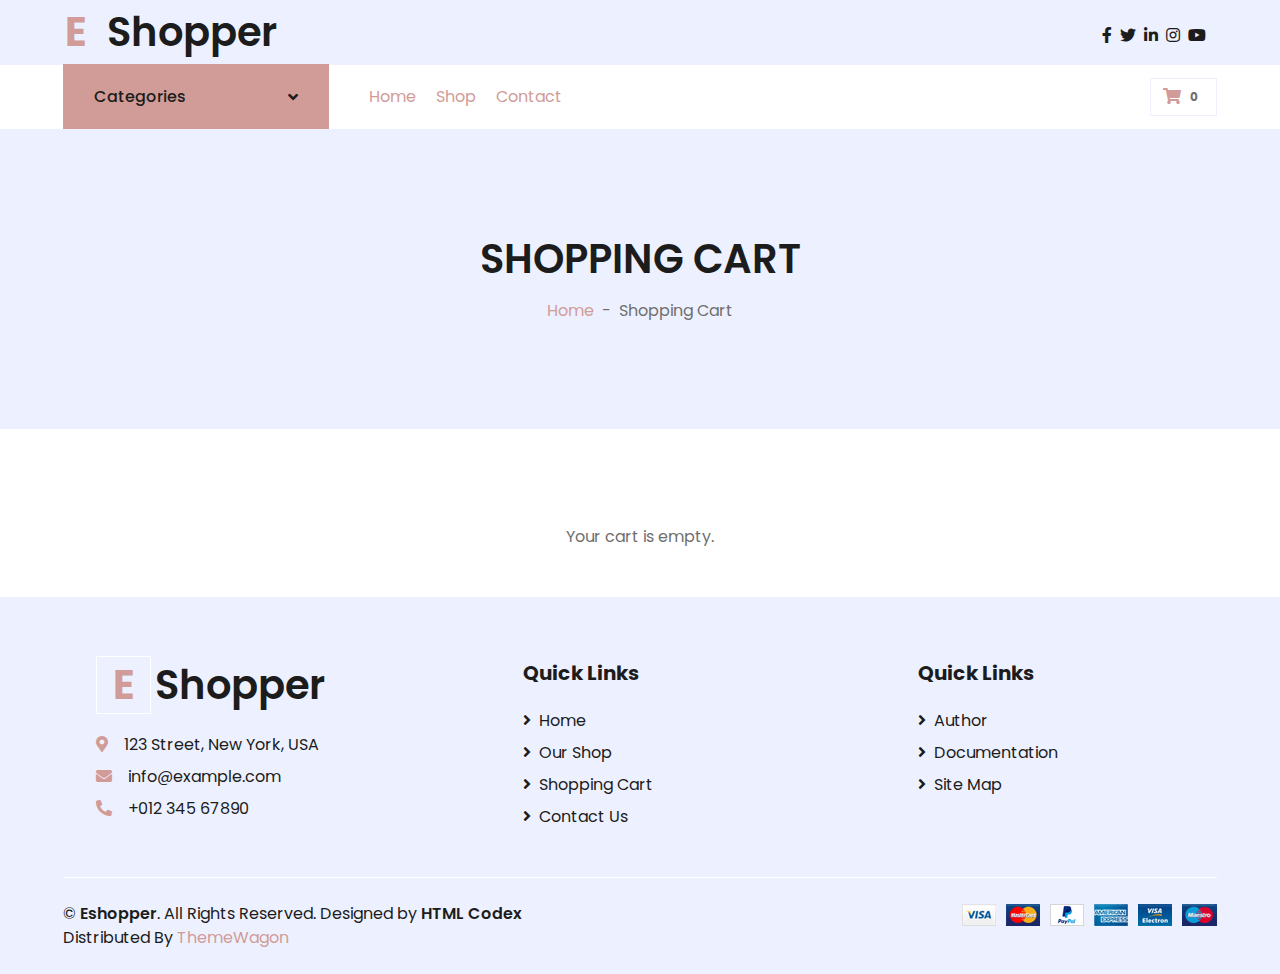
==== commit 88508ad6: "123" ====
--- a/cart.html
+++ b/cart.html
@@ -38,28 +38,6 @@
                 <div class="social d-inline-flex align-items-center">
                    
                 </div>
-            </div>
-        </div>
-        <div class="row align-items-center py-1 px-xl-5">
-            
-            <!--<div class="col-lg-6 col-6 text-left">
-                <form action="">
-                    <div class="input-group">
-                        <input type="text" class="form-control" placeholder="Search for products">
-                        <div class="input-group-append">
-                            <span class="input-group-text bg-transparent text-primary">
-                                <i class="fa fa-search"></i>
-                            </span>
-                        </div>
-                    </div>
-                </form>
-            </div>-->
-            <div class="col-lg-3 col-6 text-right">
-                <!--<a href="" class="btn border">
-                    <i class="fas fa-heart text-primary"></i>
-                    <span class="badge">0</span>
-                </a>-->
-                
             </div>
         </div>
     </div>
@@ -118,8 +96,8 @@
 
 
     <!-- Cart Start -->
-    <div class="container-fluid pt-5">
-        <div id="cartDiv" class="row px-xl-5">
+    <div id="cartDiv" class="container-fluid pt-5">
+        <div  class="row px-xl-5">
             <div class="col-lg-12 table-responsive mb-5">
                 <table class="table table-bordered text-center mb-0">
                     <thead class="bg-secondary text-dark">
@@ -136,7 +114,7 @@
                     </tbody>
                 </table>
             </div>
-            <div class="row justify-content-md-center py-5 px-xl-5">
+            <div class="col-12 d-flex justify-content-center">
                 <div class="card border-secondary mb-5">
                     <div class="card-header bg-secondary border-0">
                         <h4 class="font-weight-semi-bold m-0">Cart Summary</h4>
@@ -144,239 +122,159 @@
                     <div class="card-body">
                         <div class="d-flex justify-content-between mb-3 pt-1">
                             <h6 class="font-weight-medium">Subtotal</h6>
-                            <h6 class="font-weight-medium">$150</h6>
+                            <h6 id="subtotal" class="font-weight-medium">$150</h6>
                         </div>
                         <div class="d-flex justify-content-between">
                             <h6 class="font-weight-medium">Shipping</h6>
-                            <h6 class="font-weight-medium">$10</h6>
+                            <h6 id="shipping" class="font-weight-medium text-primary">FREE</h6>
                         </div>
                     </div>
                     <div class="card-footer border-secondary bg-transparent">
                         <div class="d-flex justify-content-between mt-2">
                             <h5 class="font-weight-bold">Total</h5>
-                            <h5 class="font-weight-bold">$160</h5>
-                        </div>
-                        <button class="btn btn-block btn-primary my-3 py-3">Proceed To Checkout</button>
-                    </div>
-                </div>
-            </div>
+                            <h5 id="total" class="font-weight-bold"></h5>
+                        </div>
+                        <button id="checkout" class="btn btn-block btn-primary my-3 py-3">Proceed To Checkout</button>
+                    </div>
+                </div>
+            </div>
+                <div id="checkoutForm" class="row pl-5" style="display: none;">
+                    <div class="col-md-7 mb-4">
+                        <h4 class="font-weight-semi-bold mb-4">Billing Address</h4>
+                        <div class="row">
+                            <div class="col-md-6 form-group">
+                                <label>First Name</label>
+                                <input class="form-control" type="text" id="firstname" placeholder="John">
+                                <label class="example"></label>
+                            </div>
+                            <div class="col-md-6 form-group">
+                                <label>Last Name</label>
+                                <input class="form-control" type="text" id="lastname"placeholder="Doe">
+                                <label class="example"></label>
+                            </div>
+                            <div class="col-md-6 form-group">
+                                <label>E-mail</label>
+                                <input class="form-control" type="text" id="email" placeholder="example@email.com">
+                                <label class="example"></label>
+                            </div>
+                            <div class="col-md-6 form-group">
+                                <label>Mobile No</label>
+                                <input class="form-control" type="text" id="phone" placeholder="+(123) - 456-78-90">
+                                <label class="example"></label>
+                            </div>
+                            <div class="col-md-6 form-group">
+                                <label>Address Line 1</label>
+                                <input class="form-control" type="text" id="address" placeholder="123 Street">
+                                <label class="example"></label>
+                            </div>
+                        
+                            <div class="col-md-6 form-group">
+                                <label>Country</label>
+                                <select id="country" class="custom-select">
+                                    <option value="usa" selected="">United States</option>
+                                </select>
+                            </div>
+                            <div class="col-md-6 form-group">
+                                <label>City</label>
+                                <input class="form-control" type="text" id="city" placeholder="New York">
+                                <label class="example"></label>
+                            </div>
+                            <div class="col-md-6 form-group">
+                                <label>State</label>
+                                <input class="form-control" type="text" id="state" placeholder="New York">
+                                <label class="example"></label>
+                            </div>
+                            <div class="col-md-6 form-group">
+                                <label>ZIP Code</label>
+                                <input class="form-control" type="text" id="zip" placeholder="123">
+                                <label class="example"></label>
+                            </div>
+                        </div>
+                    </div>
+                    <div class="col-md-3 card border-secondary my-auto m-5">
+                        <div class="card-header bg-secondary border-0">
+                            <h4 class="font-weight-semi-bold m-0">Payment</h4>
+                        </div>
+                        <div class="card-body">
+                            <div class="form-group">
+                                <div class="custom-control custom-radio">
+                                    <input type="radio" class="custom-control-input" name="payment" id="paypal">
+                                    <label class="custom-control-label" for="paypal">Paypal</label>
+                                </div>
+                            </div>
+                            <div class="form-group">
+                                <div class="custom-control custom-radio">
+                                    <input type="radio" class="custom-control-input" name="payment" id="directcheck">
+                                    <label class="custom-control-label" for="directcheck">Direct Check</label>
+                                </div>
+                            </div>
+                            <div class="form-group">
+                                <div class="custom-control custom-radio">
+                                    <input type="radio" class="custom-control-input" name="payment" id="banktransfer">
+                                    <label class="custom-control-label" for="banktransfer">Bank Transfer</label>
+                                </div>
+                            </div>
+                            <label class="mt-4 text-primary" id="please"  style="display:none;">Please choose your payment method</label>
+                        </div>
+                        <div class="card-footer border-secondary bg-transparent">
+                            <button id="order" class="btn btn-lg btn-block btn-primary font-weight-bold my-3 py-3" >Place Order</button>
+                        </div>
+                        <label id="successOrder"></label>
+                    </div>
+                </div>  
+        </div>
+    </div>
+    <!-- Cart End -->
+
+
+  <!-- Footer Start -->
+  <div class="container-fluid bg-secondary text-dark mt-5 pt-3">
+    <div class="row px-xl-5 pt-5">
+        <div class="col-lg-4 col-md-12 mb-3 pl-5">
+            <a href="" class="text-decoration-none">
+                <h1 class="mb-4 display-5 font-weight-semi-bold"><span class="text-primary font-weight-bold border border-white px-3 mr-1">E</span>Shopper</h1>
+            </a>
+            <p class="mb-2"><i class="fa fa-map-marker-alt text-primary mr-3"></i>123 Street, New York, USA</p>
+            <p class="mb-2"><i class="fa fa-envelope text-primary mr-3"></i>info@example.com</p>
+            <p class="mb-0"><i class="fa fa-phone-alt text-primary mr-3"></i>+012 345 67890</p>
+        </div>
+        <div class="col-lg-8 col-md-12">
             <div class="row">
-                <div class="mb-4">
-                    <h4 class="font-weight-semi-bold mb-4">Billing Address</h4>
-                    <div class="row">
-                        <div class="col-md-6 form-group">
-                            <label>First Name</label>
-                            <input class="form-control" type="text" placeholder="John">
-                        </div>
-                        <div class="col-md-6 form-group">
-                            <label>Last Name</label>
-                            <input class="form-control" type="text" placeholder="Doe">
-                        </div>
-                        <div class="col-md-6 form-group">
-                            <label>E-mail</label>
-                            <input class="form-control" type="text" placeholder="example@email.com">
-                        </div>
-                        <div class="col-md-6 form-group">
-                            <label>Mobile No</label>
-                            <input class="form-control" type="text" placeholder="+123 456 789">
-                        </div>
-                        <div class="col-md-6 form-group">
-                            <label>Address Line 1</label>
-                            <input class="form-control" type="text" placeholder="123 Street">
-                        </div>
-                        <div class="col-md-6 form-group">
-                            <label>Address Line 2</label>
-                            <input class="form-control" type="text" placeholder="123 Street">
-                        </div>
-                        <div class="col-md-6 form-group">
-                            <label>Country</label>
-                            <select class="custom-select">
-                                <option selected="">United States</option>
-                                <option>Afghanistan</option>
-                                <option>Albania</option>
-                                <option>Algeria</option>
-                            </select>
-                        </div>
-                        <div class="col-md-6 form-group">
-                            <label>City</label>
-                            <input class="form-control" type="text" placeholder="New York">
-                        </div>
-                        <div class="col-md-6 form-group">
-                            <label>State</label>
-                            <input class="form-control" type="text" placeholder="New York">
-                        </div>
-                        <div class="col-md-6 form-group">
-                            <label>ZIP Code</label>
-                            <input class="form-control" type="text" placeholder="123">
-                        </div>
-                        <div class="col-md-12 form-group">
-                            <div class="custom-control custom-checkbox">
-                                <input type="checkbox" class="custom-control-input" id="newaccount">
-                                <label class="custom-control-label" for="newaccount">Create an account</label>
-                            </div>
-                        </div>
-                        <div class="col-md-12 form-group">
-                            <div class="custom-control custom-checkbox">
-                                <input type="checkbox" class="custom-control-input" id="shipto">
-                                <label class="custom-control-label" for="shipto" data-toggle="collapse" data-target="#shipping-address">Ship to different address</label>
-                            </div>
-                        </div>
-                    </div>
-                </div>
-                <div class="collapse mb-4" id="shipping-address">
-                    <h4 class="font-weight-semi-bold mb-4">Shipping Address</h4>
-                    <div class="row">
-                        <div class="col-md-6 form-group">
-                            <label>First Name</label>
-                            <input class="form-control" type="text" placeholder="John">
-                        </div>
-                        <div class="col-md-6 form-group">
-                            <label>Last Name</label>
-                            <input class="form-control" type="text" placeholder="Doe">
-                        </div>
-                        <div class="col-md-6 form-group">
-                            <label>E-mail</label>
-                            <input class="form-control" type="text" placeholder="example@email.com">
-                        </div>
-                        <div class="col-md-6 form-group">
-                            <label>Mobile No</label>
-                            <input class="form-control" type="text" placeholder="+123 456 789">
-                        </div>
-                        <div class="col-md-6 form-group">
-                            <label>Address Line 1</label>
-                            <input class="form-control" type="text" placeholder="123 Street">
-                        </div>
-                        <div class="col-md-6 form-group">
-                            <label>Address Line 2</label>
-                            <input class="form-control" type="text" placeholder="123 Street">
-                        </div>
-                        <div class="col-md-6 form-group">
-                            <label>Country</label>
-                            <select class="custom-select">
-                                <option selected="">United States</option>
-                                <option>Afghanistan</option>
-                                <option>Albania</option>
-                                <option>Algeria</option>
-                            </select>
-                        </div>
-                        <div class="col-md-6 form-group">
-                            <label>City</label>
-                            <input class="form-control" type="text" placeholder="New York">
-                        </div>
-                        <div class="col-md-6 form-group">
-                            <label>State</label>
-                            <input class="form-control" type="text" placeholder="New York">
-                        </div>
-                        <div class="col-md-6 form-group">
-                            <label>ZIP Code</label>
-                            <input class="form-control" type="text" placeholder="123">
-                        </div>
-                    </div>
-                </div>
-            </div>
-            <div class="card border-secondary mb-5">
-                <div class="card-header bg-secondary border-0">
-                    <h4 class="font-weight-semi-bold m-0">Payment</h4>
-                </div>
-                <div class="card-body">
-                    <div class="form-group">
-                        <div class="custom-control custom-radio">
-                            <input type="radio" class="custom-control-input" name="payment" id="paypal">
-                            <label class="custom-control-label" for="paypal">Paypal</label>
-                        </div>
-                    </div>
-                    <div class="form-group">
-                        <div class="custom-control custom-radio">
-                            <input type="radio" class="custom-control-input" name="payment" id="directcheck">
-                            <label class="custom-control-label" for="directcheck">Direct Check</label>
-                        </div>
-                    </div>
-                    <div class="">
-                        <div class="custom-control custom-radio">
-                            <input type="radio" class="custom-control-input" name="payment" id="banktransfer">
-                            <label class="custom-control-label" for="banktransfer">Bank Transfer</label>
-                        </div>
-                    </div>
-                </div>
-                <div class="card-footer border-secondary bg-transparent">
-                    <button class="btn btn-lg btn-block btn-primary font-weight-bold my-3 py-3">Place Order</button>
-                </div>
-            </div>
-        </div>
-    </div>
-    <!-- Cart End -->
-
-
-    <!-- Footer Start -->
-    <div class="container-fluid bg-secondary text-dark mt-5 pt-5">
-        <div class="row px-xl-5 pt-5">
-            <div class="col-lg-4 col-md-12 mb-5 pr-3 pr-xl-5">
-                <a href="" class="text-decoration-none">
-                    <h1 class="mb-4 display-5 font-weight-semi-bold"><span class="text-primary font-weight-bold border border-white px-3 mr-1">E</span>Shopper</h1>
-                </a>
-                <p>Dolore erat dolor sit lorem vero amet. Sed sit lorem magna, ipsum no sit erat lorem et magna ipsum dolore amet erat.</p>
-                <p class="mb-2"><i class="fa fa-map-marker-alt text-primary mr-3"></i>123 Street, New York, USA</p>
-                <p class="mb-2"><i class="fa fa-envelope text-primary mr-3"></i>info@example.com</p>
-                <p class="mb-0"><i class="fa fa-phone-alt text-primary mr-3"></i>+012 345 67890</p>
-            </div>
-            <div class="col-lg-8 col-md-12">
-                <div class="row">
-                    <div class="col-md-4 mb-5">
-                        <h5 class="font-weight-bold text-dark mb-4">Quick Links</h5>
-                        <div class="d-flex flex-column justify-content-start">
-                            <a class="text-dark mb-2" href="index.html"><i class="fa fa-angle-right mr-2"></i>Home</a>
-                            <a class="text-dark mb-2" href="shop.html"><i class="fa fa-angle-right mr-2"></i>Our Shop</a>
-                            <a class="text-dark mb-2" href="detail.html"><i class="fa fa-angle-right mr-2"></i>Shop Detail</a>
-                            <a class="text-dark mb-2" href="cart.html"><i class="fa fa-angle-right mr-2"></i>Shopping Cart</a>
-                            <a class="text-dark mb-2" href="checkout.html"><i class="fa fa-angle-right mr-2"></i>Checkout</a>
-                            <a class="text-dark" href="contact.html"><i class="fa fa-angle-right mr-2"></i>Contact Us</a>
-                        </div>
-                    </div>
-                    <div class="col-md-4 mb-5">
-                        <h5 class="font-weight-bold text-dark mb-4">Quick Links</h5>
-                        <div class="d-flex flex-column justify-content-start">
-                            <a class="text-dark mb-2" href="index.html"><i class="fa fa-angle-right mr-2"></i>Home</a>
-                            <a class="text-dark mb-2" href="shop.html"><i class="fa fa-angle-right mr-2"></i>Our Shop</a>
-                            <a class="text-dark mb-2" href="detail.html"><i class="fa fa-angle-right mr-2"></i>Shop Detail</a>
-                            <a class="text-dark mb-2" href="cart.html"><i class="fa fa-angle-right mr-2"></i>Shopping Cart</a>
-                            <a class="text-dark mb-2" href="checkout.html"><i class="fa fa-angle-right mr-2"></i>Checkout</a>
-                            <a class="text-dark" href="contact.html"><i class="fa fa-angle-right mr-2"></i>Contact Us</a>
-                        </div>
-                    </div>
-                    <div class="col-md-4 mb-5">
-                        <h5 class="font-weight-bold text-dark mb-4">Newsletter</h5>
-                        <form action="">
-                            <div class="form-group">
-                                <input type="text" class="form-control border-0 py-4" placeholder="Your Name" required="required" />
-                            </div>
-                            <div class="form-group">
-                                <input type="email" class="form-control border-0 py-4" placeholder="Your Email"
-                                    required="required" />
-                            </div>
-                            <div>
-                                <button class="btn btn-primary btn-block border-0 py-3" type="submit">Subscribe Now</button>
-                            </div>
-                        </form>
-                    </div>
-                </div>
-            </div>
-        </div>
-        <div class="row border-top border-light mx-xl-5 py-4">
-            <div class="col-md-6 px-xl-0">
-                <p class="mb-md-0 text-center text-md-left text-dark">
-                    &copy; <a class="text-dark font-weight-semi-bold" href="#">Your Site Name</a>. All Rights Reserved. Designed
-                    by
-                    <a class="text-dark font-weight-semi-bold" href="https://htmlcodex.com">HTML Codex</a><br>
-                    Distributed By <a href="https://themewagon.com" target="_blank">ThemeWagon</a>
-                </p>
-            </div>
-            <div class="col-md-6 px-xl-0 text-center text-md-right">
-                <img class="img-fluid" src="" alt="">
-            </div>
-        </div>
-    </div>
-    <!-- Footer End -->
-
+                <div class="col-md-4 mx-auto mb-5">
+                    <h5 class="font-weight-bold text-dark mb-4">Quick Links</h5>
+                    <div class="d-flex flex-column justify-content-start">
+                        <a class="text-dark mb-2" href="index.html"><i class="fa fa-angle-right mr-2"></i>Home</a>
+                        <a class="text-dark mb-2" href="shop.html"><i class="fa fa-angle-right mr-2"></i>Our Shop</a>
+                        <a class="text-dark mb-2" href="cart.html"><i class="fa fa-angle-right mr-2"></i>Shopping Cart</a>
+                        <a class="text-dark" href="contact.html"><i class="fa fa-angle-right mr-2"></i>Contact Us</a>
+                    </div>
+                </div>
+                <div class="col-md-4 mx-auto mb-5">
+                    <h5 class="font-weight-bold text-dark mb-4">Quick Links</h5>
+                    <div class="d-flex flex-column justify-content-start">
+                        <a class="text-dark mb-2" href="https://andjela-kostic.github.io/portfolio2021/"><i class="fa fa-angle-right mr-2"></i>Author</a>
+                        <a class="text-dark mb-2" href="shop.html"><i class="fa fa-angle-right mr-2"></i>Documentation</a>
+                        <a class="text-dark mb-2" href="detail.html"><i class="fa fa-angle-right mr-2"></i>Site Map</a>
+                    </div>
+                </div>
+            </div>
+        </div>
+    </div>
+    <div class="row border-top border-light mx-xl-5 py-4">
+        <div class="col-md-6 px-xl-0">
+            <p class="mb-md-0 text-center text-md-left text-dark">
+                &copy; <a class="text-dark font-weight-semi-bold" href="#">Eshopper</a>. All Rights Reserved. Designed
+                by
+                <a class="text-dark font-weight-semi-bold" href="https://htmlcodex.com">HTML Codex</a><br>
+                Distributed By <a href="https://themewagon.com" target="_blank">ThemeWagon</a>
+            </p>
+        </div>
+        <div class="col-md-6 px-xl-0 text-center text-md-right">
+            <img class="img-fluid" src="assets/img/payments.png" alt="">
+        </div>
+    </div>
+</div>
+<!-- Footer End -->
 
     <!-- Back to Top -->
     <a href="#" class="btn btn-primary back-to-top"><i class="fa fa-angle-double-up"></i></a>
